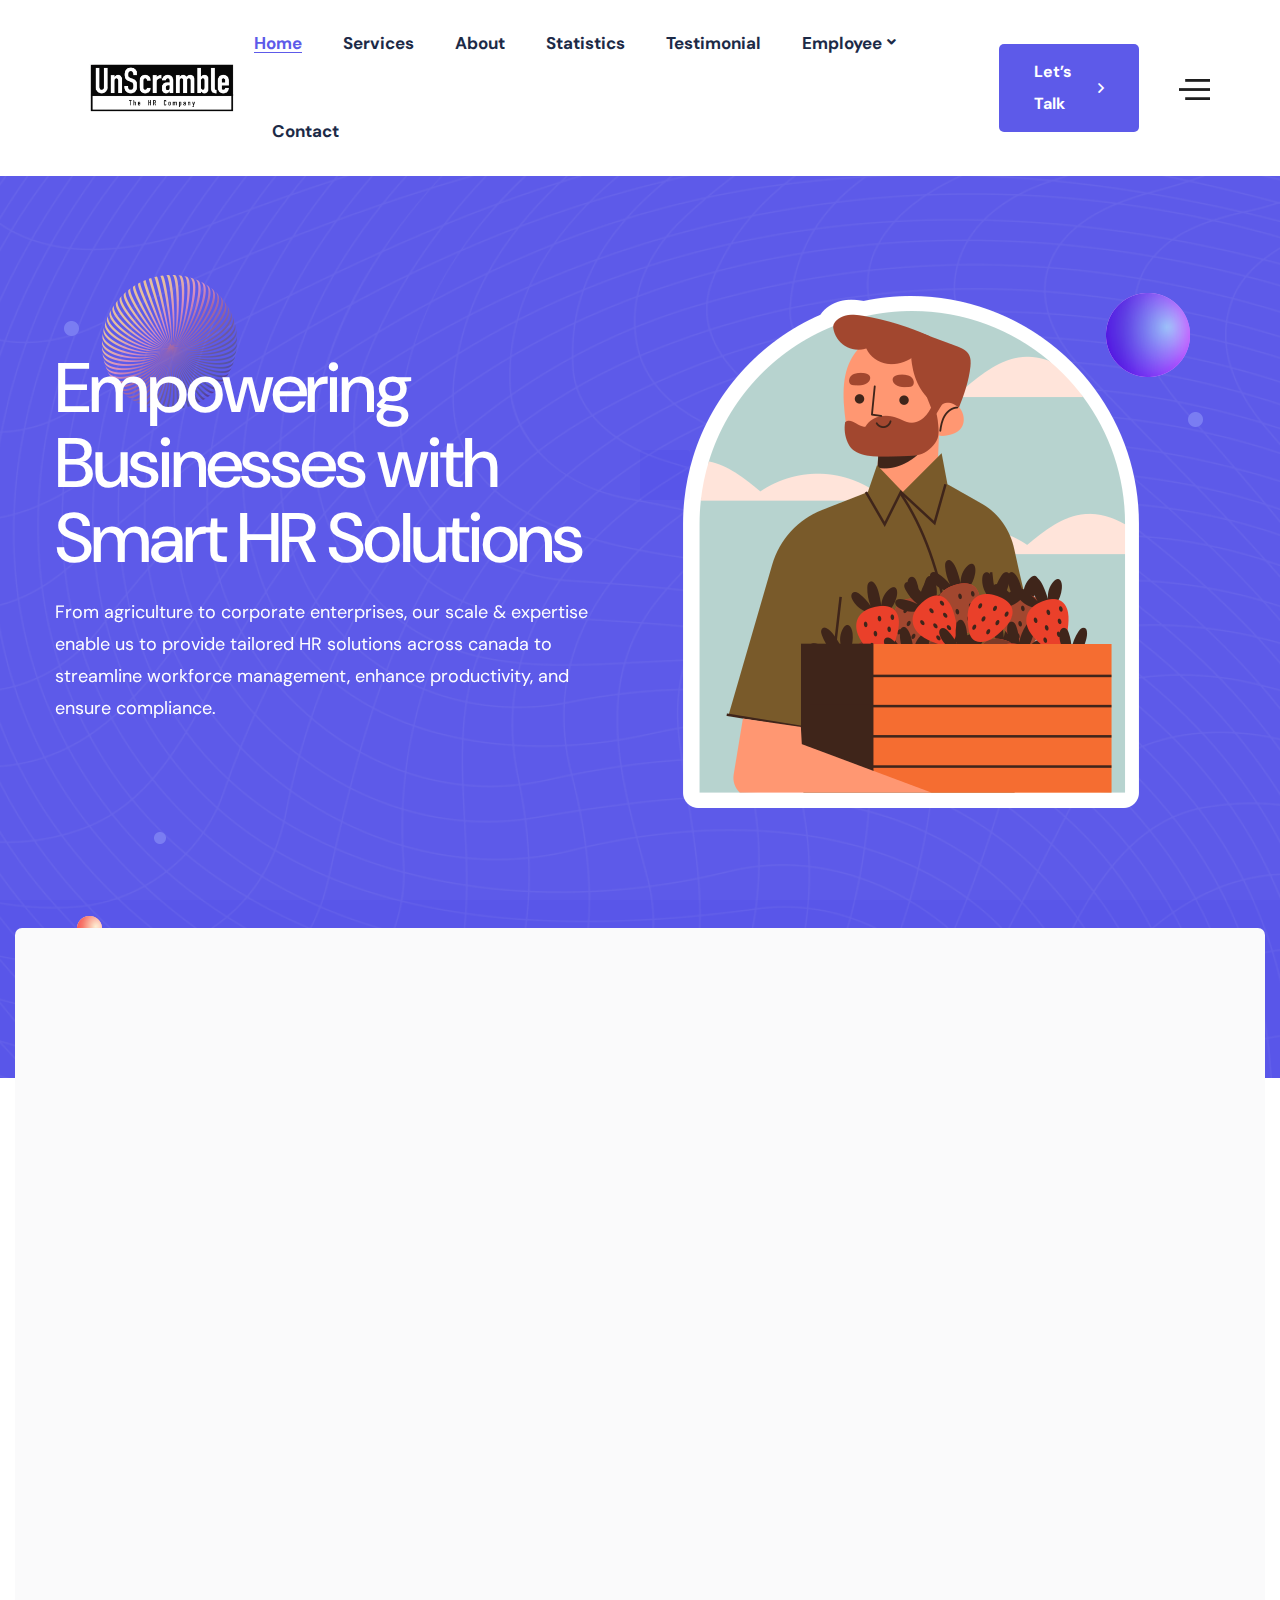
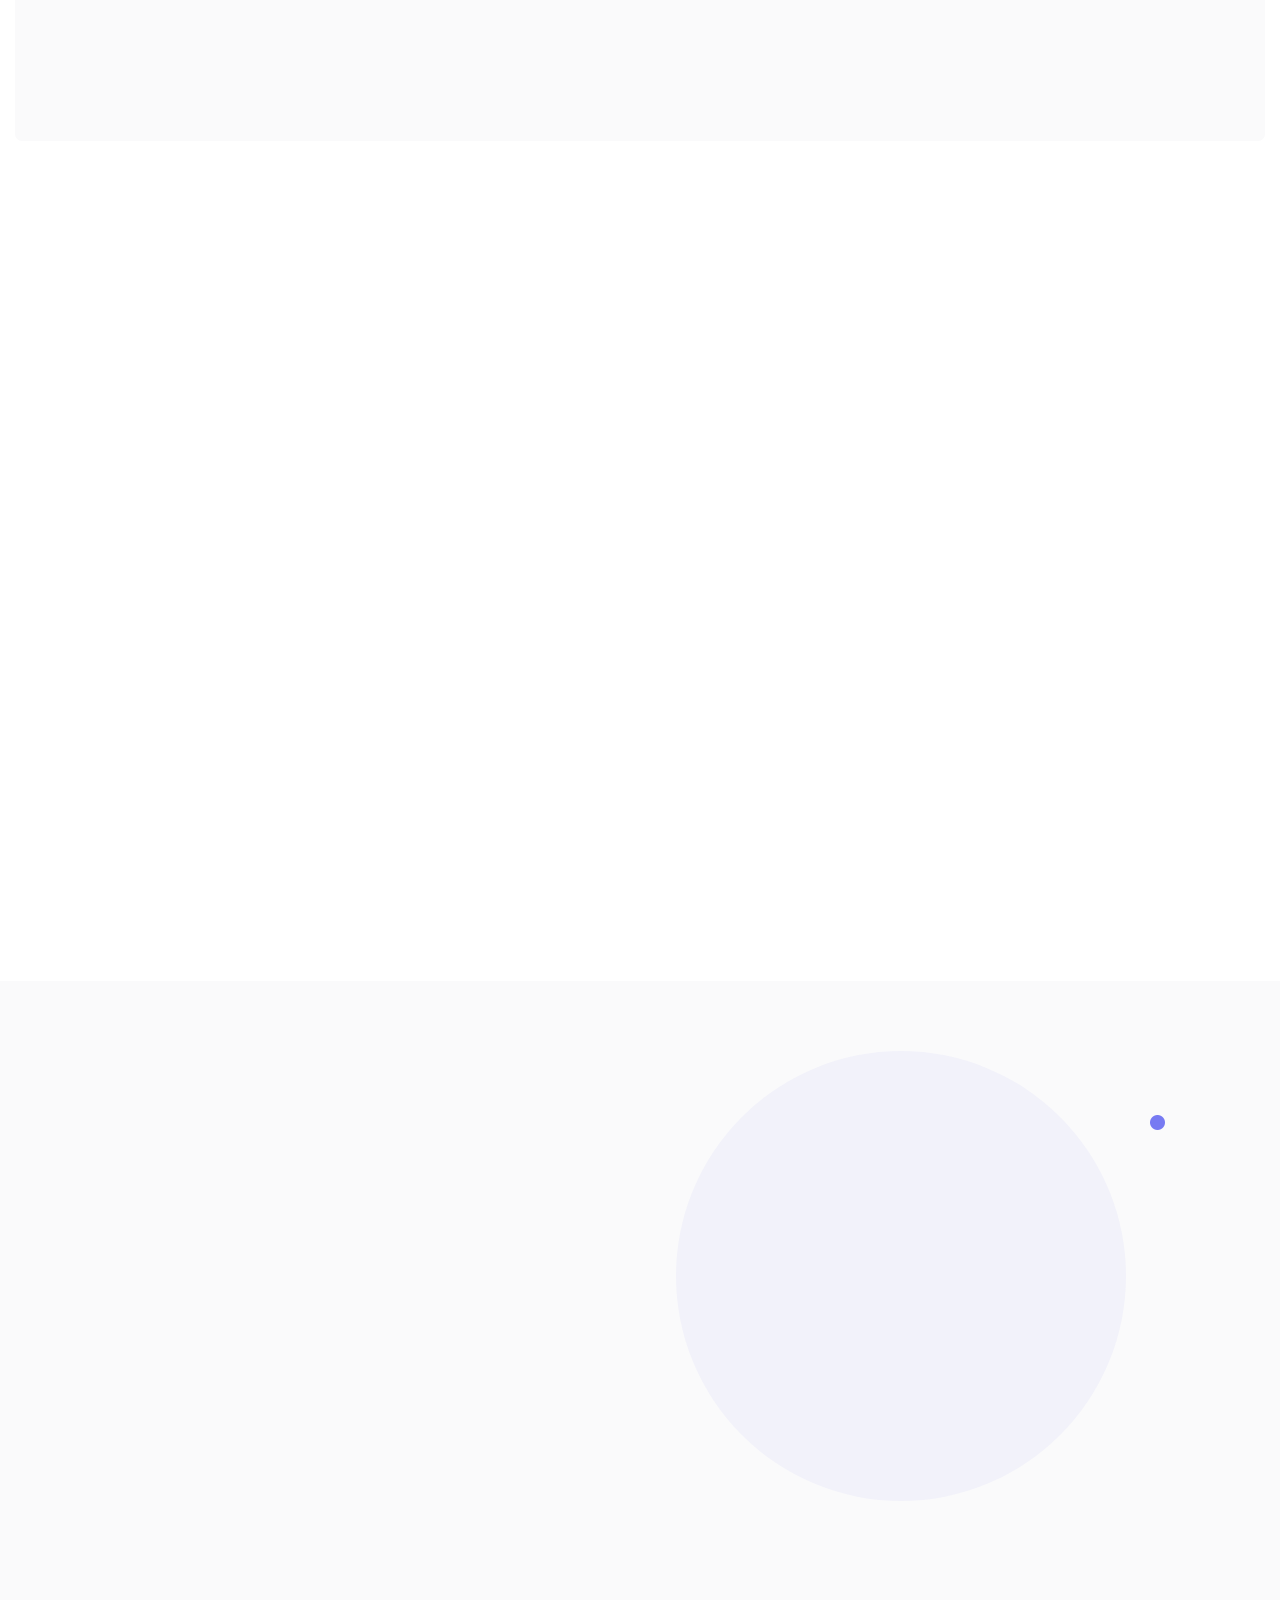
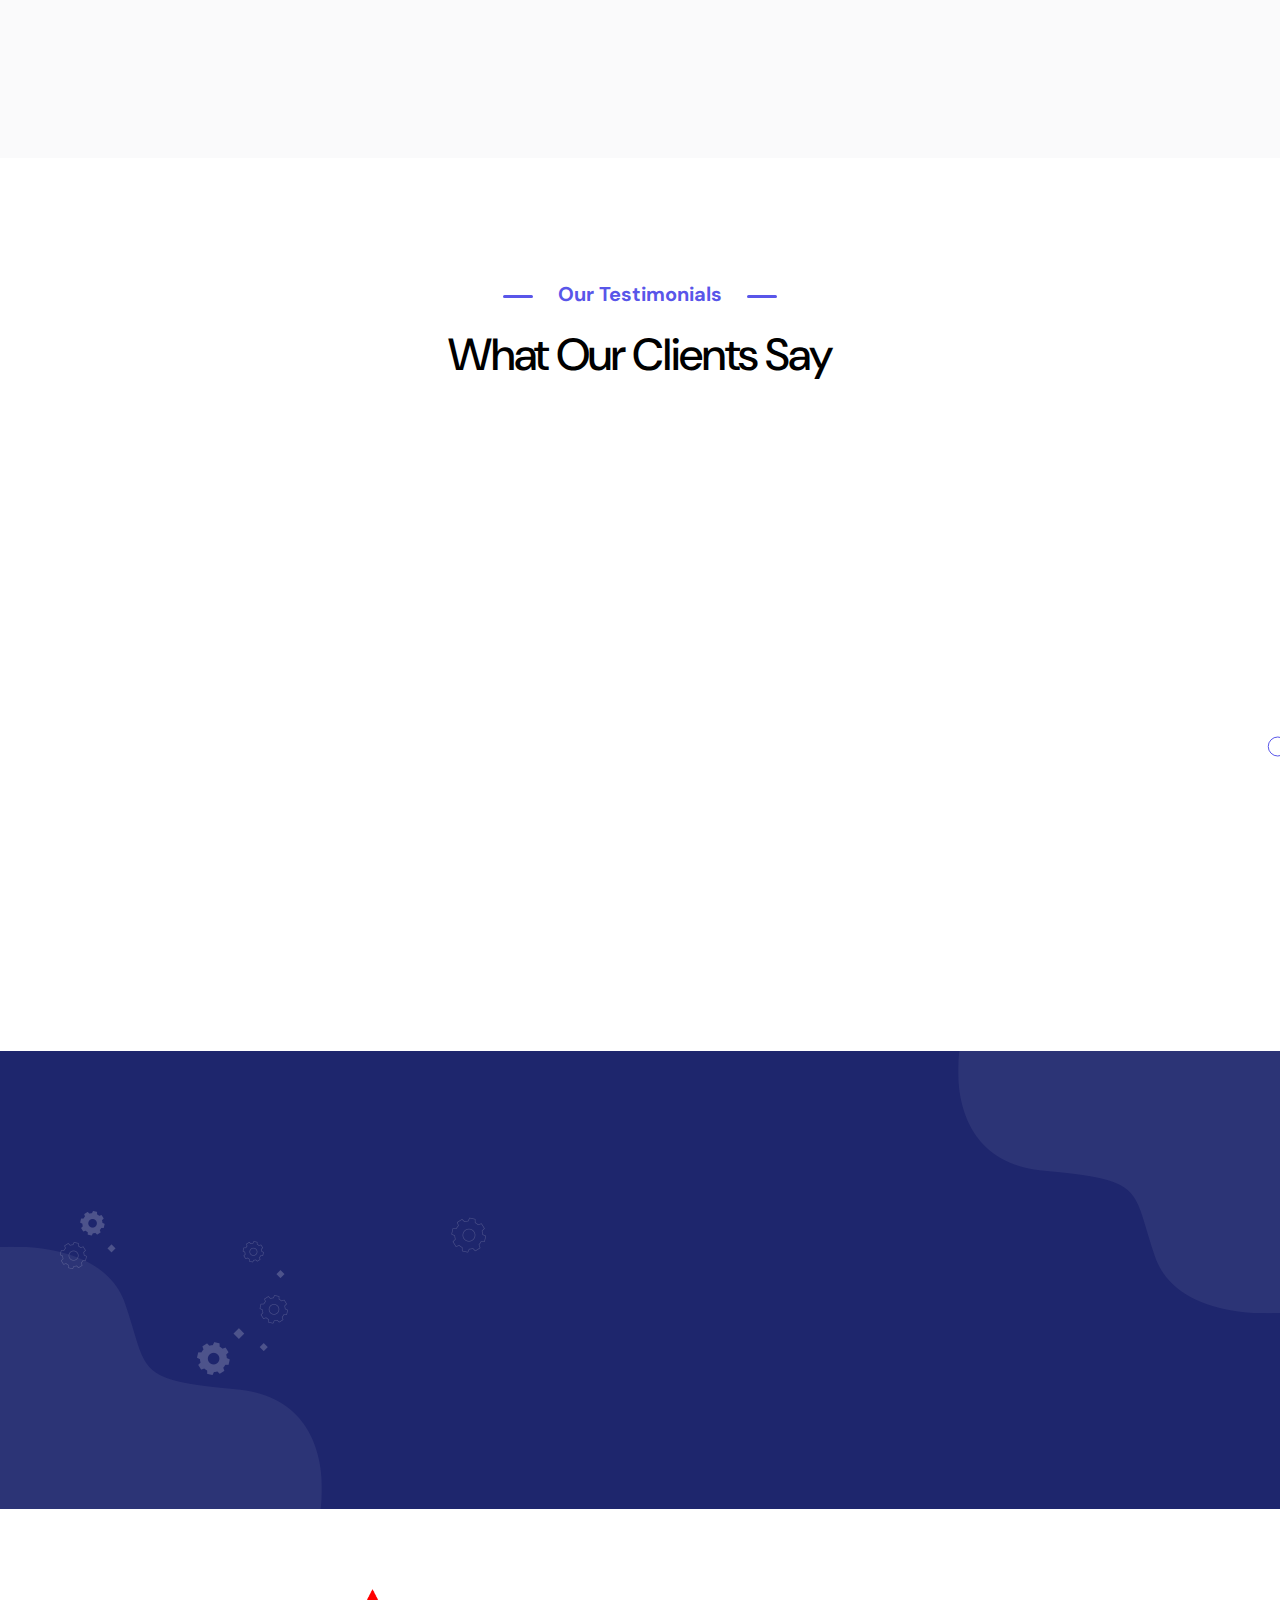
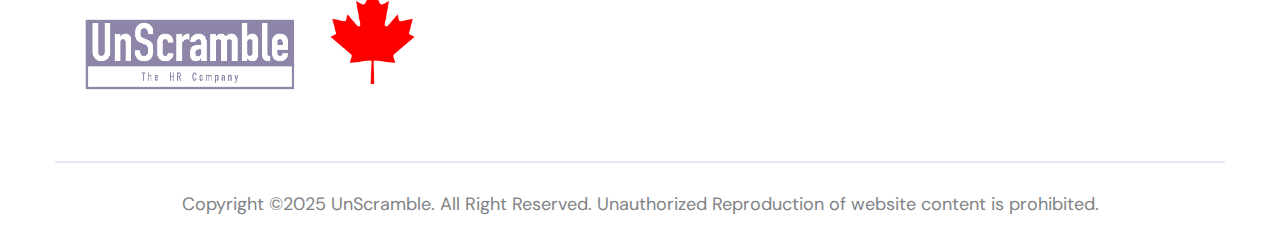
==== index.html @ f8316597 "Update index.html for contact in mobile and ipad view" ====
<!DOCTYPE html>
<html lang="en">

<head>
        <!--====== Required meta tags ======-->
        <meta charset="utf-8">
        <meta http-equiv="x-ua-compatible" content="ie=edge">
        <meta name="description" content="">
        <meta name="viewport" content="width=device-width, initial-scale=1, shrink-to-fit=no">
        <!--====== Title ======-->
        <title>UnScrambled - The HR Company</title>
        <!--====== Favicon Icon ======-->
<!--        <link rel="shortcut icon" href="../assets/images/logo/LOGO1.png" type="image/png">-->
    <link rel="apple-touch-icon" sizes="180x180" href="./assets/favicon/cjv_favicon/apple-touch-icon.png">
    <link rel="icon" type="image/png" sizes="32x32" href="./assets/favicon/cjv_favicon/favicon-32x32.png">
    <link rel="icon" type="image/png" sizes="16x16" href="./assets/favicon/cjv_favicon/favicon-16x16.png">
    <link rel="manifest" href="./assets/favicon/cjv_favicon/site.webmanifest">
        <!--====== Default css ======-->
        <link rel="stylesheet" href="./assets/css/default.css">
        <!--====== Style css ======-->
        <link rel="stylesheet" href="./assets/css/style.css">
        <!--====== Responsive css ======-->
        <link rel="stylesheet" href="./assets/css/responsive.css">


    </head>
    <body class="home-v3-version" data-spy="scroll" data-target=".main-menu">
        <!--====== Start Preloader ======-->
        <div class="preloader">
            <div class="loader">
                <div class="pre-shadow"></div>
                <div class="pre-box"></div>
            </div>
        </div>
        <!--====== End Preloader ======-->
        <!--====== offcanvas-panel ======-->
        <div class="offcanvas-panel">
            <div class="panel-overlay"></div>
            <div class="offcanvas-panel-inner">
                <div class="panel-logo">
                    <a href="index.html"><img src="./assets/images/logo/LOGO2.png" alt="Logo"></a>                </div>
                <div class="about-us">
                    <h5 class="panel-widget-title">About Us</h5>
                    <p>
                       Cultivating Talent, Harvesting Success: For the Next Generation.
                    </p>
                </div>
                <div class="contact-us">
                    <h5 class="panel-widget-title">Contact Us</h5>
                    <ul>
                        <li>
                            <i class="fal fa-map-marker-alt"></i>
                            209 Queen St 2nd floor, Charlottetown, PE C1A 4B7, Canada.
                        </li>
                        <li>
                            <i class="fal fa-envelope-open"></i>
                            <a href="mailto:chiefjanitorial@gmail.com">chiefjanitorial@gmail.com</a>
                            <a href="mailto:admin@chiefjanitorial.com">admin@chiefjanitorial.com</a>
                        </li>
                        <li>
                            <i class="fal fa-phone"></i>
                            <a href="tel:+17056500024">+1 (705) 650-0024</a>
                            <a href="tel:+19022004888">+1 (902) 200-4888</a>
                        </li>
                    </ul>
                </div>
                <a href="#" class="panel-close"><i class="fal fa-times"></i></a>
            </div>
        </div><!--====== offcanvas-panel ======-->
        <!--====== Start Header Section ======-->
        <header class="theme-header">
            <!-- header Navigation -->
            <div class="header-navigation navigation-style-v3">
                <div class="nav-overlay"></div>
                <div class="container-fluid">
                    <div class="primary-menu">
                        <div class="site-branding">
                            <a href="index.html" class="brand-logo"><img src="./assets/images/logo/UnScramble.png" alt="UnScramble Logo"></a>
                        </div>
                        <div class="nav-menu nav-ml-auto">
                            <!-- Navbar Close -->
                            <div class="navbar-close"><i class="far fa-times"></i></div>
                            <!-- Main Menu -->
                            <nav class="main-menu">
                                <ul>
                                    <li class="menu-item"><a href="#home" class="page-scroll active nav-link">Home</a></li>
                                    <li class="menu-item"><a href="#services" class="page-scroll nav-link">Services</a></li>
                                    <li class="menu-item"><a href="#about" class="page-scroll nav-link">About</a></li>
                                    <li class="menu-item"><a href="#statistics" class="page-scroll nav-link">Statistics</a></li>
                                    <li class="menu-item"><a href="#testimonial" class="page-scroll nav-link">Testimonial</a></li>
                                    <li class="menu-item has-children"><a href="#" class="page-scroll nav-link">Employee</a>
                                        <ul class="sub-menu">
                                            <li><a href="https://employeeshifts.chiefjanitorial.com/">Login</a></li>
                                        </ul>
                                      </li>
                                    <!-- Contact menu item (Visible only in mobile menu) -->
                                    <li class="menu-item mobile-contact">
                                        <a href="contact-u.html" class="nav-link">Contact</a>
                                    </li>
                                </ul>
                            </nav>
                        </div>
                        <div class="header-right-nav">
                            <ul>
                                <li class="nav-button"><a href="contact.html" class="main-btn arrow-btn">Let’s Talk</a></li>
                                <li class="bar-item"><img src="./assets/images/bar.png" alt=""></li>
                                <li class="navbar-toggle-btn">
                                    <div class="navbar-toggler">
                                        <span></span>
                                        <span></span>
                                        <span></span>
                                    </div>
                                </li>
                            </ul>
                        </div>
                    </div>
                </div>
            </div>
        </header><!--====== End Header Section ======-->
        <!--====== Start Hero Section ======-->
        <section class="hero-banner-v3 dark-blue-bg position-relative z-1" id="home">
            <div class="hero-pattern bg_cover" style="background-image: url(./assets/images/hero/hero-pattern.png);"></div>
            <div class="shape shape-one scene"><span data-depth="1"><img src="./assets/images/shape/shape-15.png" alt=""></span></div>
            <div class="shape shape-two scene"><span data-depth="1.2"><img src="./assets/images/shape/shape-17.png" alt=""></span></div>
            <div class="shape shape-three scene"><span data-depth="1.5"><img src="./assets/images/shape/shape-13.png" alt=""></span></div>
            <div class="shape shape-four scene"><span data-depth="3"><img src="./assets/images/shape/shape-15.png" alt=""></span></div>
            <div class="shape shape-five scene"><span data-depth="2"><img src="./assets/images/shape/shape-14.png" alt=""></span></div>
            <div class="shape shape-six scene"><span data-depth="6"><img src="./assets/images/shape/shape-16.png" alt=""></span></div>
            <div class="container">
                <div class="row align-items-center">
                    <div class="col-lg-6">
                        <div class="hero-content">
                            <h1 class="wow fadeInUp" data-wow-delay=".5s">Empowering Businesses with Smart HR Solutions</h1>
                            <p class="wow fadeInUp" data-wow-delay=".6s">From agriculture to corporate enterprises, our scale & expertise enable us to provide tailored HR solutions across canada to streamline workforce management, enhance productivity, and ensure compliance.</p>
                        </div>
                    </div>
                    <div class="col-lg-6">
                        <div class="hero-img wow fadeInRight" data-wow-delay=".5s">
                            <img src="./assets/images/hero/farmer.png" alt="">
                        </div>
                    </div>
                </div>
            </div>
        </section><!--====== End Hero Section ======-->
        <!--====== Start Service Section ======-->
        <section class="service-area service-area-v2" id="services">
            <div class="container-1350">
                <div class="service-wrapper light-gray-bg">
                    <div class="row">
                        <div class="col-lg-4 col-md-6 col-sm-12">
                            <div class="service-item service-style-three mb-30 wow fadeInUp" data-wow-delay=".15s">
                                <div class="icon">
                                    <img src="./assets/images/icon/icon-1.png" alt="">
                                </div>
                                <div class="text">
                                    <h3 class="title"><a>HR Solutions</a></h3>
                                    <p>Expert hiring, staffing, and workforce support.</p>
                                </div>
                            </div>
                        </div>
                        <div class="col-lg-4 col-md-6 col-sm-12">
                            <div class="service-item service-style-three mb-30 wow fadeInUp" data-wow-delay=".2s">
                                <div class="icon">
                                    <img src="./assets/images/icon/icon-2.png" alt="">
                                </div>
                                <div class="text">
                                    <h3 class="title"><a>Compliance & Safety</a></h3>
                                    <p>Stay compliant with labor laws and standards.</p>
                                </div>
                            </div>
                        </div>
                        <div class="col-lg-4 col-md-6 col-sm-12">
                            <div class="service-item service-style-three mb-30 wow fadeInUp" data-wow-delay=".25s">
                                <div class="icon">
                                    <img src="./assets/images/icon/icon-3.png" alt="">
                                </div>
                                <div class="text">
                                    <h3 class="title"><a>Workforce Strategy</a></h3>
                                    <p>Plan and optimize your team effectively.</p>
                                </div>
                            </div>
                        </div>
                        <div class="col-lg-4 col-md-6 col-sm-12">
                            <div class="service-item service-style-three mb-30 wow fadeInUp" data-wow-delay=".3s">
                                <div class="icon">
                                    <img src="./assets/images/icon/icon-4.png" alt="">
                                </div>
                                <div class="text">
                                    <h3 class="title"><a>Employee Engagement</a></h3>
                                    <p>Improve retention with better engagement.</p>

                                </div>
                            </div>
                        </div>
                        <div class="col-lg-4 col-md-6 col-sm-12">
                            <div class="service-item service-style-three mb-30 wow fadeInUp" data-wow-delay=".35s">
                                <div class="icon">
                                    <img src="./assets/images/icon/icon-5.png" alt="">
                                </div>
                                <div class="text">
                                    <h3 class="title"><a>Training & Development</a></h3>
                                    <p>Upskill employees with effective programs.</p>
                                </div>
                            </div>
                        </div>
                        <div class="col-lg-4 col-md-6 col-sm-12">
                            <div class="service-item service-style-three mb-30 wow fadeInUp" data-wow-delay=".4s">
                                <div class="icon">
                                    <img src="./assets/images/icon/icon-6.png" alt="">
                                </div>
                                <div class="text">
                                    <h3 class="title"><a>Payroll Management   </a></h3>
                                    <p>Automate payroll, time tracking, and scheduling.</p>
                                </div>
                            </div>
                        </div>
                    </div>
                </div>
            </div>
        </section><!--====== End Service Section ======-->
        <!--====== Start About Section ======-->
        <section class="about-area about-area-v4 pt-130 pb-80" id="about">
            <div class="container">
                <div class="row">
                    <div class="col-lg-6">
                        <div class="img-holder mb-50 wow fadeInLeft">
                            <img src="./assets/images/about/img-4.jpg" alt="">
                        </div>
                    </div>
                    <div class="col-lg-6">
                        <div class="text-wrapper mb-30 wow fadeInRight">
                            <div class="section-title section-title-left mb-30">
                                <span class="sub-title st-two">About UnScramble</span>
                                <h2 class="font-45">We Provide Tailored HR Solutions for Every Business</h2>
                            </div>
                            <p>At Unscrambled, we believe HR is the backbone of any successful organization. Whether you're running an agribusiness,
                                a tech company, or a manufacturing firm, we provide customized HR solutions to help you manage talent, compliance, and operational efficiency.</p>
                            <div class="row">
                                <div class="col-lg-4 col-md-4 col-sm-12">
                                    <div class="item-box text-center mb-20">
                                        <div class="icon">
                                            <i class="far fa-bezier-curve"></i>
                                        </div>
                                        <div class="text">
                                            <h5>HR Consulting</h5>
                                        </div>
                                    </div>
                                </div>
                                <div class="col-lg-4 col-md-4 col-sm-12">
                                    <div class="item-box text-center mb-20">
                                        <div class="icon">
                                            <i class="far fa-ball-pile"></i>
                                        </div>
                                        <div class="text">
                                            <h5>Talent Acquisition</h5>
                                        </div>
                                    </div>
                                </div>
                                <div class="col-lg-4 col-md-4 col-sm-12">
                                    <div class="item-box text-center mb-20">
                                        <div class="icon">
                                            <i class="far fa-bullseye-arrow"></i>
                                        </div>
                                        <div class="text">
                                            <h5>Marketing 
                                                Strategy</h5>
                                        </div>
                                    </div>
                                </div>
                            </div>
                        </div>
                    </div>
                </div>
            </div>
        </section><!--====== End About Section ======-->
        <!--====== Start Counter Section ======-->
        <section class="counter-area counter-area-v3 light-gray-bg pt-120 pb-90 position-relative z-1" id="statistics">
            <div class="shape shape-one"><span></span></div>
            <div class="shape shape-two scene"><span data-depth="3"><img src="./assets/images/shape/shape-15.png" alt=""></span></div>
            <div class="container">
                <div class="row justify-content-center">
                    <div class="col-lg-6">
                        <div class="section-title text-center mb-80 wow fadeInUp">
                            <span class="sub-title st-two">Company Statistics</span>
                            <h2 class="font-45">Our Achievements Speak for themselves</h2>
                        </div>
                    </div>
                </div>
                <div class="row">
                    <div class="col-lg-3 col-md-6 col-sm-12">
                        <div class="counter-item text-center mb-40 mt-lg-30 wow fadeInUp" data-wow-delay=".2s">
                            <div class="icon">
                                <img src="./assets/images/icon/icon-16.png" alt="">
                            </div>
                            <div class="text">
                                <h2 class="number"><span class="count">36</span>+</h2>
                                <p class="position">Successful HR Projects</p>
                            </div>
                        </div>
                    </div>
                    <div class="col-lg-3 col-md-6 col-sm-12">
                        <div class="counter-item text-center mb-40 wow fadeInDown" data-wow-delay=".3s">
                            <div class="icon">
                                <img src="./assets/images/icon/icon-17.png" alt="">
                            </div>
                            <div class="text">
                                <h2 class="number"><span class="count">27</span>+</h2>
                                <p class="position">Partnered Companies</p>
                            </div>
                        </div>
                    </div>
                    <div class="col-lg-3 col-md-6 col-sm-12">
                        <div class="counter-item text-center mb-40 mt-lg-3 wow fadeInUp" data-wow-delay=".4s">
                            <div class="icon">
                                <img src="./assets/images/icon/icon-18.png" alt="">
                            </div>
                            <div class="text">
                                <h2 class="number"><span class="count">89</span>%</h2>
                                <p class="position">Recurring Clients</p>
                            </div>
                        </div>
                    </div>
                    <div class="col-lg-3 col-md-6 col-sm-12">
                        <div class="counter-item text-center mb-40 wow fadeInDown" data-wow-delay=".5s">
                            <div class="icon">
                                <img src="./assets/images/icon/icon-19.png" alt="">
                            </div>
                            <div class="text">
                                <h2 class="number"><span class="count">100</span>K+</h2>
                                <p class="position">Hours of Service</p>
                            </div>
                        </div>
                    </div>
                </div>
            </div>
        </section><!--====== End Counter Section ======-->
        <!--====== Start Testimonial Section ======-->
        <section class="testimonial-area testimonial-area-v4 pt-120" id="testimonial">
            <div class="container">
                <div class="row justify-content-center">
                    <div class="col-lg-7">
                        <div class="section-title text-center WOW fadeInUp">
                            <span class="sub-title st-two">Our Testimonials</span>
                            <h2 class="font-45">What Our Clients Say</h2>
                        </div>
                    </div>
                </div>
                <div class="row align-items-center">
                    <div class="col-lg-5">
                        <div class="img-holder wow fadeInLeft">
                            <img src="./assets/images/testimonial/img-4.png" alt="">
                        </div>
                    </div>
                    <div class="col-lg-7">
                        <div class="text-wrapper mb-20 wow fadeInRight">
                            <div class="testimonial-slider-one">
                                <div class="testimonial-item">
                                    <div class="testimonial-content">
                                        <p>Punctual & Reliable service! They always arrive on time and ensure everything is handled quickly & efficiently. A seamless experience with no delays-highly recommended!</p>
                                        <div class="author-title-thumb d-flex">
                                            <div class="author-title">
                                                <h4>Blaine Diamond</h4>
                                                <p class="position">Diamondale Farms</p>
                                            </div>
                                        </div>
                                    </div>
                                </div>
                                <div class="testimonial-item">
                                    <div class="testimonial-content">
                                        <p>Their workforce planning strategies helped us optimize our team structure, reduce operational gaps, and improve efficiency. A game-changer for our business.</p>
                                        <div class="author-title-thumb d-flex">
                                            <div class="author-title">
                                                <h4>Alison Carver</h4>
                                                <p class="position">Carver Farms</p>
                                            </div>
                                        </div>
                                    </div>
                                </div>
                                <div class="testimonial-item">
                                    <div class="testimonial-content">
                                        <p>Managing compliance and payroll was tough until we partnered with Unscrambled. Their automation and expert support made everything smooth and stress-free.</p>
                                        <div class="author-title-thumb d-flex">
                                            <div class="author-title">
                                                <h4>Nishan</h4>
                                                <p class="position">Manager at Jortani Farms</p>
                                            </div>
                                        </div>
                                    </div>
                                </div>
                                <div class="testimonial-item">
                                    <div class="testimonial-content">
                                        <p>Exceptional last-minute service! The skilled crew handled everything efficiently and professionally, ensuring a seamless experience on short notice. Very impressed and highly recommended!</p>
                                        <div class="author-title-thumb d-flex">
                                            <div class="author-title">
                                                <h4>Thys Polstra</h4>
                                                <p class="position">Green Meadow Farms</p>
                                            </div>
                                        </div>
                                    </div>
                                </div>
                            </div>
                        </div>
                    </div>
                </div>
            </div>
        </section><!--====== End Testimonial Section ======-->

        <!--====== Start CTA Section ======-->
        <section class="cta-area cta-area-v3 pt-55 position-relative z-1">
            <div class="shape shape-one"><span><img src="./assets/images/shape/shape-18.png" alt=""></span></div>
            <div class="shape shape-two"><span><img src="./assets/images/shape/shape-19.png" alt=""></span></div>
            <div class="shape shape-three"><span><img src="./assets/images/shape/shape-20.png" alt=""></span></div>
            <div class="container">
                <div class="row align-items-center">
                    <div class="col-lg-5">
                        <div class="text-wrapper mb-55 wow fadeInLeft">
                            <div class="section-title section-title-white section-title-left mb-35">
                                <span class="sub-title st-two">Work Together</span>
                                <h2 class="font-45">Have Any Project In
                                    Your Mind?</h2>
                            </div>
                            <a href="contact.html" class="main-btn arrow-btn">Contact Us</a>
                        </div>
                    </div>
                    <div class="col-lg-7">
                        <div class="cta-img text-lg-right mb-55 wow fadeInRight">
                            <img src="./assets/images/cta/img-2.png" alt="">
                        </div>
                    </div>
                </div>
            </div>
        </section><!--====== End CTA Section ======-->
        <!--====== Start Footer ======-->
        <footer class="footer-area">
            <div class="container">
                <div class="footer-top-two pt-80 pb-10">
                    <div class="row">
                        <div class="col-lg-4">
                            <div style="display: flex; flex-wrap: nowrap;">
                                <img src="./assets/images/logo/LOGO2.png" style="width: 270px;">
                                <img src="./assets/images/canada_logo.png" style="width: 95px; height: 95px">
                            </div>
                        </div>
                        <div class="col-lg-4">
                            <div class="information-style-three d-flex mb-30 wow fadeInUp">
                                <div class="icon">
                                    <img src="./assets/images/icon/icon-14.png" alt="">
                                </div>
                                <div class="info">
                                    <span class="sub-title">Free Consultations ?</span>
                                    <h4><a href="mailto:admin@unscramble.ca">admin@unscramble.ca</a></h4>
                                    <h4><a href="tel:+17056500024">+1 (705) 650-0024</a></h4>
                                </div>
                            </div>
                        </div>
                        <div class="col-lg-4">
                            <div class="information-style-three d-flex mb-30 wow fadeInUp">
                                <div class="icon">
                                    <img src="./assets/images/icon/icon-15.png" alt="">
                                </div>
                                <div class="info">
                                    <span class="sub-title">Office Location</span>
                                    <h4> 209 Queen St 2nd floor, Charlottetown, PE C1A4B7, Canada.</h4>
                                </div>
                            </div>
                        </div>
                    </div>
                </div>
                <div class="footer-copyright">
                    <div class="row justify-content-center">
                        <div class="col-lg-10">
                            <div class="copyright-text text-center">
                                <p>Copyright &copy;2025 UnScramble. All Right Reserved. Unauthorized Reproduction of website content is prohibited.</p>
                            </div>
                        </div>
                    </div>
                </div>
            </div>
        </footer><!--====== End Footer ======-->
        <!--====== back-to-top ======-->
        <a href="#" class="back-to-top" ><i class="far fa-angle-up"></i></a>
        <!--====== Jquery js ======-->
        <script src="./assets/vendor/jquery-3.6.0.min.js"></script>
        <!--====== Bootstrap js ======-->
        <script src="./assets/vendor/popper/popper.min.js"></script>
        <!--====== Bootstrap js ======-->
        <script src="./assets/vendor/bootstrap/js/bootstrap.min.js"></script>
        <!--====== Slick js ======-->
        <script src="./assets/vendor/slick/slick.min.js"></script>
        <!--====== Magnific js ======-->
        <script src="./assets/vendor/magnific-popup/dist/jquery.magnific-popup.min.js"></script>
        <!--====== Isotope js ======-->
        <script src="./assets/vendor/isotope.min.js"></script>
        <!--====== Imagesloaded js ======-->
        <script src="./assets/vendor/imagesloaded.min.js"></script>
        <!--====== Counterup js ======-->
        <script src="./assets/vendor/jquery.counterup.min.js"></script>
        <!--====== Waypoints js ======-->
        <script src="./assets/vendor/jquery.waypoints.js"></script>
        <!--====== Nice-select js ======-->
        <script src="./assets/vendor/nice-select/js/jquery.nice-select.min.js"></script>
        <!--====== WOW js ======-->
        <script src="./assets/vendor/wow.min.js"></script>
        <!--====== Parallax js ======-->
        <script src="./assets/vendor/parallax.min.js"></script>
        <!--====== Main js ======-->
        <script src="./assets/js/theme.js"></script>
    </body>

</html>
---- assets/css/default.css ----
/*---------------------------------------
    - Margin & Padding
-----------------------------------------*/
/*-- Margin Top --*/
.mt-5 {
  margin-top: 5px; }

.mt-10 {
  margin-top: 10px; }

.mt-15 {
  margin-top: 15px; }

.mt-20 {
  margin-top: 20px; }

.mt-25 {
  margin-top: 25px; }

.mt-30 {
  margin-top: 30px; }

.mt-35 {
  margin-top: 35px; }

.mt-40 {
  margin-top: 40px; }

.mt-45 {
  margin-top: 45px; }

.mt-50 {
  margin-top: 50px; }

.mt-55 {
  margin-top: 55px; }

.mt-60 {
  margin-top: 60px; }

.mt-65 {
  margin-top: 65px; }

.mt-70 {
  margin-top: 70px; }

.mt-75 {
  margin-top: 75px; }

.mt-80 {
  margin-top: 80px; }

.mt-85 {
  margin-top: 85px; }

.mt-90 {
  margin-top: 90px; }

.mt-95 {
  margin-top: 95px; }

.mt-100 {
  margin-top: 100px; }

.mt-105 {
  margin-top: 105px; }

.mt-110 {
  margin-top: 110px; }

.mt-115 {
  margin-top: 115px; }

.mt-120 {
  margin-top: 120px; }

.mt-125 {
  margin-top: 125px; }

.mt-130 {
  margin-top: 130px; }

.mt-135 {
  margin-top: 135px; }

.mt-140 {
  margin-top: 140px; }

.mt-145 {
  margin-top: 145px; }

.mt-150 {
  margin-top: 150px; }

.mt-155 {
  margin-top: 155px; }

.mt-160 {
  margin-top: 160px; }

.mt-165 {
  margin-top: 165px; }

.mt-170 {
  margin-top: 170px; }

.mt-175 {
  margin-top: 175px; }

.mt-180 {
  margin-top: 180px; }

.mt-185 {
  margin-top: 185px; }

.mt-190 {
  margin-top: 190px; }

.mt-195 {
  margin-top: 195px; }

.mt-200 {
  margin-top: 200px; }

.mt-205{
  margin-top: 205px;
}
.mt-210{
  margin-top: 210px;
}
.mt-215{
  margin-top: 215px;
}
.mt-220{
  margin-top: 220px;
}
.mt-225{
  margin-top: 225px;
}
.mt-230{
  margin-top: 230px;
}
.mt-235{
  margin-top: 235px;
}
.mt-240{
  margin-top: 240px;
}
.mt-245{
  margin-top: 245px;
}
.mt-250{
  margin-top: 250px;
}
.mt-255{
  margin-top: 255px;
}
.mt-260{
  margin-top: 260px;
}
.mt-265{
  margin-top: 265px;
}
.mt-270{
  margin-top: 270px;
}
.mt-275{
  margin-top: 275px;
}
.mt-280{
  margin-top: 280px;
}
.mt-285{
  margin-top: 285px;
}
.mt-290{
  margin-top: 290px;
}
.mt-295{
  margin-top: 295px;
}
.mt-300{
  margin-top: 300px;
}
/*-- Margin Bottom --*/
.mb-5 {
  margin-bottom: 5px; }

.mb-10 {
  margin-bottom: 10px; }

.mb-15 {
  margin-bottom: 15px; }

.mb-20 {
  margin-bottom: 20px; }

.mb-25 {
  margin-bottom: 25px; }

.mb-30 {
  margin-bottom: 30px; }

.mb-35 {
  margin-bottom: 35px; }

.mb-40 {
  margin-bottom: 40px; }

.mb-45 {
  margin-bottom: 45px; }

.mb-50 {
  margin-bottom: 50px; }

.mb-55 {
  margin-bottom: 55px; }

.mb-60 {
  margin-bottom: 60px; }

.mb-65 {
  margin-bottom: 65px; }

.mb-70 {
  margin-bottom: 70px; }

.mb-75 {
  margin-bottom: 75px; }

.mb-80 {
  margin-bottom: 80px; }

.mb-85 {
  margin-bottom: 85px; }

.mb-90 {
  margin-bottom: 90px; }

.mb-95 {
  margin-bottom: 95px; }

.mb-100 {
  margin-bottom: 100px; }

.mb-105 {
  margin-bottom: 105px; }

.mb-110 {
  margin-bottom: 110px; }

.mb-115 {
  margin-bottom: 115px; }

.mb-120 {
  margin-bottom: 120px; }

.mb-125 {
  margin-bottom: 125px; }

.mb-130 {
  margin-bottom: 130px; }

.mb-135 {
  margin-bottom: 135px; }

.mb-140 {
  margin-bottom: 140px; }

.mb-145 {
  margin-bottom: 145px; }

.mb-150 {
  margin-bottom: 150px; }

.mb-155 {
  margin-bottom: 155px; }

.mb-160 {
  margin-bottom: 160px; }

.mb-165 {
  margin-bottom: 165px; }

.mb-170 {
  margin-bottom: 170px; }

.mb-175 {
  margin-bottom: 175px; }

.mb-180 {
  margin-bottom: 180px; }

.mb-185 {
  margin-bottom: 185px; }

.mb-190 {
  margin-bottom: 190px; }

.mb-195 {
  margin-bottom: 195px; }

.mb-200 {
  margin-bottom: 200px; }

.mb-205 {
  margin-bottom: 205px; }

.mb-210 {
  margin-bottom: 210px; }

.mb-215 {
  margin-bottom: 215px; }

.mb-220 {
  margin-bottom: 220px; }

.mb-225 {
  margin-bottom: 225px; }

.mb-230 {
  margin-bottom: 230px; }

.mb-235 {
  margin-bottom: 235px; }

.mb-240 {
  margin-bottom: 240px; }

.mb-245 {
  margin-bottom: 245px; }

.mb-250 {
  margin-bottom: 250px; }

.mb-255 {
  margin-bottom: 255px; }

.mb-260 {
  margin-bottom: 260px; }

.mb-265 {
  margin-bottom: 265px; }

.mb-270 {
  margin-bottom: 270px; }

.mb-275 {
  margin-bottom: 275px; }

.mb-280 {
  margin-bottom: 280px; }

.mb-285 {
  margin-bottom: 285px; }

.mb-290 {
  margin-bottom: 290px; }

.mb-295 {
  margin-bottom: 295px; }

.mb-300 {
  margin-bottom: 300px; }

/*-- Margin Left --*/
.ml-5 {
  margin-left: 5px; }

.ml-10 {
  margin-left: 10px; }

.ml-15 {
  margin-left: 15px; }

.ml-20 {
  margin-left: 20px; }

.ml-25 {
  margin-left: 25px; }

.ml-30 {
  margin-left: 30px; }

.ml-35 {
  margin-left: 35px; }

.ml-40 {
  margin-left: 40px; }

.ml-45 {
  margin-left: 45px; }

.ml-50 {
  margin-left: 50px; }

.ml-55 {
  margin-left: 55px; }

.ml-60 {
  margin-left: 60px; }

.ml-65 {
  margin-left: 65px; }

.ml-70 {
  margin-left: 70px; }

.ml-75 {
  margin-left: 75px; }

.ml-80 {
  margin-left: 80px; }

.ml-85 {
  margin-left: 85px; }

.ml-90 {
  margin-left: 90px; }

.ml-95 {
  margin-left: 95px; }

.ml-100 {
  margin-left: 100px; }

.ml-105 {
  margin-left: 105px; }

.ml-110 {
  margin-left: 110px; }

.ml-115 {
  margin-left: 115px; }

.ml-120 {
  margin-left: 120px; }

.ml-125 {
  margin-left: 125px; }

.ml-130 {
  margin-left: 130px; }

.ml-135 {
  margin-left: 135px; }

.ml-140 {
  margin-left: 140px; }

.ml-145 {
  margin-left: 145px; }

.ml-150 {
  margin-left: 150px; }

.ml-155 {
  margin-left: 155px; }

.ml-160 {
  margin-left: 160px; }

.ml-165 {
  margin-left: 165px; }

.ml-170 {
  margin-left: 170px; }

.ml-175 {
  margin-left: 175px; }

.ml-180 {
  margin-left: 180px; }

.ml-185 {
  margin-left: 185px; }

.ml-190 {
  margin-left: 190px; }

.ml-195 {
  margin-left: 195px; }

.ml-200 {
  margin-left: 200px; }

.ml-205{
  margin-left: 205px;
}
.ml-210{
  margin-left: 210px;
}
.ml-215{
  margin-left: 215px;
}
.ml-220{
  margin-left: 220px;
}
.ml-225{
  margin-left: 225px;
}
.ml-230{
  margin-left: 230px;
}
.ml-235{
  margin-left: 235px;
}
.ml-240{
  margin-left: 240px;
}
.ml-245{
  margin-left: 245px;
}
.ml-250{
  margin-left: 250px;
}
.ml-255{
  margin-left: 255px;
}
.ml-260{
  margin-left: 260px;
}
.ml-265{
  margin-left: 265px;
}
.ml-270{
  margin-left: 270px;
}
.ml-275{
  margin-left: 275px;
}
.ml-280{
  margin-left: 280px;
}
.ml-285{
  margin-left: 285px;
}
.ml-290{
  margin-left: 290px;
}
.ml-295{
  margin-left: 295px;
}
.ml-300{
  margin-left: 300px;
}
/*-- Margin Right --*/
.mr-5 {
  margin-right: 5px; }

.mr-10 {
  margin-right: 10px; }

.mr-15 {
  margin-right: 15px; }

.mr-20 {
  margin-right: 20px; }

.mr-25 {
  margin-right: 25px; }

.mr-30 {
  margin-right: 30px; }

.mr-35 {
  margin-right: 35px; }

.mr-40 {
  margin-right: 40px; }

.mr-45 {
  margin-right: 45px; }

.mr-50 {
  margin-right: 50px; }

.mr-55 {
  margin-right: 55px; }

.mr-60 {
  margin-right: 60px; }

.mr-65 {
  margin-right: 65px; }

.mr-70 {
  margin-right: 70px; }

.mr-75 {
  margin-right: 75px; }

.mr-80 {
  margin-right: 80px; }

.mr-85 {
  margin-right: 85px; }

.mr-90 {
  margin-right: 90px; }

.mr-95 {
  margin-right: 95px; }

.mr-100 {
  margin-right: 100px; }

.mr-105 {
  margin-right: 105px; }

.mr-110 {
  margin-right: 110px; }

.mr-115 {
  margin-right: 115px; }

.mr-120 {
  margin-right: 120px; }

.mr-125 {
  margin-right: 125px; }

.mr-130 {
  margin-right: 130px; }

.mr-135 {
  margin-right: 135px; }

.mr-140 {
  margin-right: 140px; }

.mr-145 {
  margin-right: 145px; }

.mr-150 {
  margin-right: 150px; }

.mr-155 {
  margin-right: 155px; }

.mr-160 {
  margin-right: 160px; }

.mr-165 {
  margin-right: 165px; }

.mr-170 {
  margin-right: 170px; }

.mr-175 {
  margin-right: 175px; }

.mr-180 {
  margin-right: 180px; }

.mr-185 {
  margin-right: 185px; }

.mr-190 {
  margin-right: 190px; }

.mr-195 {
  margin-right: 195px; }

.mr-200 {
  margin-right: 200px; }

.mr-205{
  margin-right: 205px;
}
.mr-210{
  margin-right: 210px;
}
.mr-215{
  margin-right: 215px;
}
.mr-220{
  margin-right: 220px;
}
.mr-225{
  margin-right: 225px;
}
.mr-230{
  margin-right: 230px;
}
.mr-235{
  margin-right: 235px;
}
.mr-240{
  margin-right: 240px;
}
.mr-245{
  margin-right: 245px;
}
.mr-250{
  margin-right: 250px;
}
.mr-255{
  margin-right: 255px;
}
.mr-260{
  margin-right: 260px;
}
.mr-265{
  margin-right: 265px;
}
.mr-270{
  margin-right: 270px;
}
.mr-275{
  margin-right: 275px;
}
.mr-280{
  margin-right: 280px;
}
.mr-285{
  margin-right: 285px;
}
.mr-290{
  margin-right: 290px;
}
.mr-295{
  margin-right: 295px;
}
.mr-300{
  margin-right: 300px;
}
/*-- Padding Top --*/
.pt-5 {
  padding-top: 5px; }

.pt-10 {
  padding-top: 10px; }

.pt-15 {
  padding-top: 15px; }

.pt-20 {
  padding-top: 20px; }

.pt-25 {
  padding-top: 25px; }

.pt-30 {
  padding-top: 30px; }

.pt-35 {
  padding-top: 35px; }

.pt-40 {
  padding-top: 40px; }

.pt-45 {
  padding-top: 45px; }

.pt-50 {
  padding-top: 50px; }

.pt-55 {
  padding-top: 55px; }

.pt-60 {
  padding-top: 60px; }

.pt-65 {
  padding-top: 65px; }

.pt-70 {
  padding-top: 70px; }

.pt-75 {
  padding-top: 75px; }

.pt-80 {
  padding-top: 80px; }

.pt-85 {
  padding-top: 85px; }

.pt-90 {
  padding-top: 90px; }

.pt-95 {
  padding-top: 95px; }

.pt-100 {
  padding-top: 100px; }

.pt-105 {
  padding-top: 105px; }

.pt-110 {
  padding-top: 110px; }

.pt-115 {
  padding-top: 115px; }

.pt-120 {
  padding-top: 120px; }

.pt-125 {
  padding-top: 125px; }

.pt-130 {
  padding-top: 130px; }

.pt-135 {
  padding-top: 135px; }

.pt-140 {
  padding-top: 140px; }

.pt-145 {
  padding-top: 145px; }

.pt-150 {
  padding-top: 150px; }

.pt-155 {
  padding-top: 155px; }

.pt-160 {
  padding-top: 160px; }

.pt-165 {
  padding-top: 165px; }

.pt-170 {
  padding-top: 170px; }

.pt-175 {
  padding-top: 175px; }

.pt-180 {
  padding-top: 180px; }

.pt-185 {
  padding-top: 185px; }

.pt-190 {
  padding-top: 190px; }

.pt-195 {
  padding-top: 195px; }

.pt-200 {
  padding-top: 200px; }

.pt-205 {
  padding-top: 205px; }

.pt-210 {
  padding-top: 210px; }

.pt-215 {
  padding-top: 215px; }

.pt-220 {
  padding-top: 220px; }

.pt-225 {
  padding-top: 225px; }

.pt-230 {
  padding-top: 230px; }

.pt-235 {
  padding-top: 235px; }

.pt-240 {
  padding-top: 240px; }

.pt-245 {
  padding-top: 245px; }

.pt-250 {
  padding-top: 250px; }

.pt-255 {
  padding-top: 255px; }

.pt-260 {
  padding-top: 260px; }

.pt-265 {
  padding-top: 265px; }

.pt-270 {
  padding-top: 270px; }

.pt-275 {
  padding-top: 275px; }

.pt-280 {
  padding-top: 280px; }

.pt-285 {
  padding-top: 285px; }

.pt-290 {
  padding-top: 290px; }

.pt-295 {
  padding-top: 295px; }

.pt-300 {
  padding-top: 300px; }

/*-- Padding Bottom --*/
.pb-5 {
  padding-bottom: 5px; }

.pb-10 {
  padding-bottom: 10px; }

.pb-15 {
  padding-bottom: 15px; }

.pb-20 {
  padding-bottom: 20px; }

.pb-25 {
  padding-bottom: 25px; }

.pb-30 {
  padding-bottom: 30px; }

.pb-35 {
  padding-bottom: 35px; }

.pb-40 {
  padding-bottom: 40px; }

.pb-45 {
  padding-bottom: 45px; }

.pb-50 {
  padding-bottom: 50px; }

.pb-55 {
  padding-bottom: 55px; }

.pb-60 {
  padding-bottom: 60px; }

.pb-65 {
  padding-bottom: 65px; }

.pb-70 {
  padding-bottom: 70px; }

.pb-75 {
  padding-bottom: 75px; }

.pb-80 {
  padding-bottom: 80px; }

.pb-85 {
  padding-bottom: 85px; }

.pb-90 {
  padding-bottom: 90px; }

.pb-95 {
  padding-bottom: 95px; }

.pb-100 {
  padding-bottom: 100px; }

.pb-105 {
  padding-bottom: 105px; }

.pb-110 {
  padding-bottom: 110px; }

.pb-115 {
  padding-bottom: 115px; }

.pb-120 {
  padding-bottom: 120px; }

.pb-125 {
  padding-bottom: 125px; }

.pb-130 {
  padding-bottom: 130px; }

.pb-135 {
  padding-bottom: 135px; }

.pb-140 {
  padding-bottom: 140px; }

.pb-145 {
  padding-bottom: 145px; }

.pb-150 {
  padding-bottom: 150px; }

.pb-155 {
  padding-bottom: 155px; }

.pb-160 {
  padding-bottom: 160px; }

.pb-165 {
  padding-bottom: 165px; }

.pb-170 {
  padding-bottom: 170px; }

.pb-175 {
  padding-bottom: 175px; }

.pb-180 {
  padding-bottom: 180px; }

.pb-185 {
  padding-bottom: 185px; }

.pb-190 {
  padding-bottom: 190px; }

.pb-195 {
  padding-bottom: 195px; }

.pb-200 {
  padding-bottom: 200px; }

.pb-205 {
  padding-bottom: 205px; }

.pb-210 {
  padding-bottom: 210px; }

.pb-215 {
  padding-bottom: 215px; }

.pb-220 {
  padding-bottom: 220px; }

.pb-225 {
  padding-bottom: 225px; }

.pb-230 {
  padding-bottom: 230px; }

.pb-235 {
  padding-bottom: 235px; }

.pb-240 {
  padding-bottom: 240px; }

.pb-245 {
  padding-bottom: 245px; }

.pb-250 {
  padding-bottom: 250px; }

.pb-255 {
  padding-bottom: 255px; }

.pb-260 {
  padding-bottom: 260px; }

.pb-265 {
  padding-bottom: 265px; }

.pb-270 {
  padding-bottom: 270px; }

.pb-275 {
  padding-bottom: 275px; }

.pb-280 {
  padding-bottom: 280px; }

.pb-285 {
  padding-bottom: 285px; }

.pb-290 {
  padding-bottom: 290px; }

.pb-295 {
  padding-bottom: 295px; }

.pb-300 {
  padding-bottom: 300px; }

/*-- Padding Left --*/
.pl-5 {
  padding-left: 5px; }

.pl-10 {
  padding-left: 10px; }

.pl-15 {
  padding-left: 15px; }

.pl-20 {
  padding-left: 20px; }

.pl-25 {
  padding-left: 25px; }

.pl-30 {
  padding-left: 30px; }

.pl-35 {
  padding-left: 35px; }

.pl-40 {
  padding-left: 40px; }

.pl-45 {
  padding-left: 45px; }

.pl-50 {
  padding-left: 50px; }

.pl-55 {
  padding-left: 55px; }

.pl-60 {
  padding-left: 60px; }

.pl-65 {
  padding-left: 65px; }

.pl-70 {
  padding-left: 70px; }

.pl-75 {
  padding-left: 75px; }

.pl-80 {
  padding-left: 80px; }

.pl-85 {
  padding-left: 85px; }

.pl-90 {
  padding-left: 90px; }

.pl-95 {
  padding-left: 95px; }

.pl-100 {
  padding-left: 100px; }

.pl-105 {
  padding-left: 105px; }

.pl-110 {
  padding-left: 110px; }

.pl-115 {
  padding-left: 115px; }

.pl-120 {
  padding-left: 120px; }

.pl-125 {
  padding-left: 125px; }

.pl-130 {
  padding-left: 130px; }

.pl-135 {
  padding-left: 135px; }

.pl-140 {
  padding-left: 140px; }

.pl-145 {
  padding-left: 145px; }

.pl-150 {
  padding-left: 150px; }

.pl-155 {
  padding-left: 155px; }

.pl-160 {
  padding-left: 160px; }

.pl-165 {
  padding-left: 165px; }

.pl-170 {
  padding-left: 170px; }

.pl-175 {
  padding-left: 175px; }

.pl-180 {
  padding-left: 180px; }

.pl-185 {
  padding-left: 185px; }

.pl-190 {
  padding-left: 190px; }

.pl-195 {
  padding-left: 195px; }

.pl-200 {
  padding-left: 200px; }

.pl-205 {
  padding-left: 205px; }

.pl-210 {
  padding-left: 210px; }

.pl-215 {
  padding-left: 215px; }

.pl-220 {
  padding-left: 220px; }

.pl-225 {
  padding-left: 225px; }

.pl-230 {
  padding-left: 230px; }

.pl-235 {
  padding-left: 235px; }

.pl-240 {
  padding-left: 240px; }

.pl-245 {
  padding-left: 245px; }

.pl-250 {
  padding-left: 250px; }

.pl-255 {
  padding-left: 255px; }

.pl-260 {
  padding-left: 260px; }

.pl-265 {
  padding-left: 265px; }

.pl-270 {
  padding-left: 270px; }

.pl-275 {
  padding-left: 275px; }

.pl-280 {
  padding-left: 280px; }

.pl-285 {
  padding-left: 285px; }

.pl-290 {
  padding-left: 290px; }

.pl-295 {
  padding-left: 295px; }

.pl-300 {
  padding-left: 300px; }
/*-- Padding Right --*/
.pr-5 {
  padding-right: 5px; }

.pr-10 {
  padding-right: 10px; }

.pr-15 {
  padding-right: 15px; }

.pr-20 {
  padding-right: 20px; }

.pr-25 {
  padding-right: 25px; }

.pr-30 {
  padding-right: 30px; }

.pr-35 {
  padding-right: 35px; }

.pr-40 {
  padding-right: 40px; }

.pr-45 {
  padding-right: 45px; }

.pr-50 {
  padding-right: 50px; }

.pr-55 {
  padding-right: 55px; }

.pr-60 {
  padding-right: 60px; }

.pr-65 {
  padding-right: 65px; }

.pr-70 {
  padding-right: 70px; }

.pr-75 {
  padding-right: 75px; }

.pr-80 {
  padding-right: 80px; }

.pr-85 {
  padding-right: 85px; }

.pr-90 {
  padding-right: 90px; }

.pr-95 {
  padding-right: 95px; }

.pr-100 {
  padding-right: 100px; }

.pr-105 {
  padding-right: 105px; }

.pr-110 {
  padding-right: 110px; }

.pr-115 {
  padding-right: 115px; }

.pr-120 {
  padding-right: 120px; }

.pr-125 {
  padding-right: 125px; }

.pr-130 {
  padding-right: 130px; }

.pr-135 {
  padding-right: 135px; }

.pr-140 {
  padding-right: 140px; }

.pr-145 {
  padding-right: 145px; }

.pr-150 {
  padding-right: 150px; }

.pr-155 {
  padding-right: 155px; }

.pr-160 {
  padding-right: 160px; }

.pr-165 {
  padding-right: 165px; }

.pr-170 {
  padding-right: 170px; }

.pr-175 {
  padding-right: 175px; }

.pr-180 {
  padding-right: 180px; }

.pr-185 {
  padding-right: 185px; }

.pr-190 {
  padding-right: 190px; }

.pr-195 {
  padding-right: 195px; }

.pr-200 {
  padding-right: 200px; }

.pr-205 {
  padding-right: 205px; }

.pr-210 {
  padding-right: 210px; }

.pr-215 {
  padding-right: 215px; }

.pr-220 {
  padding-right: 220px; }

.pr-225 {
  padding-right: 225px; }

.pr-230 {
  padding-right: 230px; }

.pr-235 {
  padding-right: 235px; }

.pr-240 {
  padding-right: 240px; }

.pr-245 {
  padding-right: 245px; }

.pr-250 {
  padding-right: 250px; }

.pr-255 {
  padding-right: 255px; }

.pr-260 {
  padding-right: 260px; }

.pr-265 {
  padding-right: 265px; }

.pr-270 {
  padding-right: 270px; }

.pr-275 {
  padding-right: 275px; }

.pr-280 {
  padding-right: 280px; }

.pr-285 {
  padding-right: 285px; }

.pr-290 {
  padding-right: 290px; }

.pr-295 {
  padding-right: 295px; }

.pr-300 {
  padding-right: 300px; }
---- assets/css/style.css ----
/*-----------------------------------------------------------------------------------

    Template Name: Pixlab - Creative Agency HTML Template
    Description: Pixlab – Creative Agency HTML Template have an awesome design for a website of Agency, Web Studio, Blog, Gallery Photo, Corporate Company, Community and other. It’s the clean, modern and beautiful grid-based template.
    Author:  Wordpressriver
    Author URI: https://themeforest.net/user/wordpressriver
    Version: 1.0

----------------------------------------------------------------------------------
    ===================
        CSS INDEX
    ===================

    
    01. Start Common  css
    02. Start Header css
    03. Hero css
    04. About css
    05. Service css
    06. Portfolio css
    07. Counter css
    08. Testimonial css
    09. CTA Section css
    10. Pricing css
    11. Team  css
    12. Skill  css
    13. Elements  css
    14. Blog Section css
    15. Contact css
    16. Footer css

----------------------------------------------------------------------------------*/


/*---==========================
   01. Start Common  css 
=========================---*/
/* Google Font */
@import url('https://fonts.googleapis.com/css2?family=DM+Sans:wght@400;500;700&amp;display=swap');

/* Animate css */
@import url(../vendor/animate.css);
/* Flaticon css */
@import url(../fonts/flaticon/flaticon.css);
/* Fontawesome css */
@import url(../fonts/fontawesome/css/all.min.css);
/* Bootstrap css */
@import url(../vendor/bootstrap/css/bootstrap.min.css);
/* Slick css */
@import url(../vendor/slick/slick.css);
/* Magnific css */
@import url(../vendor/magnific-popup/dist/magnific-popup.css);
/* Nice-select css */
@import url(../vendor/nice-select/css/nice-select.css);

/* Root css */
:root {
	--text-color: #808285;
	--heading: #191919;
    --blue-dark: #5956e9;
	--light-gray: #fafafb;
	--dmsans: 'DM Sans', sans-serif;
}
*{
    margin: 0;
    padding: 0;
    -webkit-box-sizing: border-box;
            box-sizing: border-box;
}
html{
    font-size: 100%;
}
a{
    color: inherit;
    text-decoration: none;
    -webkit-transition: all .3s;
    -o-transition: all .3s;
    transition: all .3s;
}
a:hover,a:focus{
    color: inherit;
    text-decoration: none;
}
i,
span,
a{
    display: inline-block;
}
h1,
h2,
h3,
h4,
h5{
    font-weight: 700;
	letter-spacing: -0.03em;
}
h1,
h2,
h3,
h4,
h5,
h6{
    color: #000000;
    margin: 0px;
    font-family: var(--dmsans);
    font-weight: 700;
}
h1{
    font-size: 65px;
    line-height: 75px;
}
h2{
    font-size: 55px;
    line-height: 60px;
}
h3{
    font-size: 27px;
    line-height: 38px;
}
h4{
    font-size: 24px;
    line-height: 34px;

}
h5{
    font-size: 20px;
    line-height: 30px;
}
h6{
    font-size: 16px;
    line-height: 26px;
}
ul,
ol {
	margin: 0px;
	padding: 0px;
	list-style-type: none;
}
p {
	margin: 0px;
}
input,
textarea {
	display: inherit;
}
input:focus,
textarea:focus{
	outline: none;
}
img {
	max-width: 100%;
}
blockquote{
	margin: 0;
}
body {
	font-family: var(--dmsans);
	font-weight: normal;
	font-style: normal;
	color: var(--text-color);
	font-size: 18px;
	line-height: 32px;
	overflow-x: hidden;
}
.bg_cover {
	background-position: center center;
	background-size: cover;
	background-repeat: no-repeat;
}
.slick-slide {
	outline: 0;
}
.form_group {
	position: relative;
}
.form_control{
	width: 100%;
	border: none;
    font-weight: 500;
}
ul.social-link li{
	display: inline-block;
}
.section-title .sub-title{
    position: relative;
    font-weight: 700;
    color: var(--blue-dark);
}
.section-title .st-one{
    font-size: 24px;
    padding: 17px 35px;
    z-index: 1;
    margin-bottom: 25px;
}
.section-title .st-one:after{
    position: absolute;
    content: "";
    width: 100%;
    left: 0;
    background: url(../images/border-1.png) no-repeat;
    background-size: 100% 100%;
    z-index: -1;
    background-position: bottom;
    top: auto;
    bottom: 0;
    height: 100%;
}
.section-title .st-two{
    font-size: 20px;
    font-weight: 700;
    color: var(--blue-dark);
    margin-bottom: 20px;
}
.section-title .st-two:before{
    margin-right: 25px;
}
.section-title .st-two:after{
    margin-left: 25px;
}
.section-title .st-two:before,
.section-title .st-two:after{
    display: inline-block;
    vertical-align: middle;
    width: 30px;
    height: 3px;
    content: '';
    border-radius: 1.5px;
    background-color: var(--blue-dark);
}
.section-title-right .st-two:before,
.section-title-left .st-two:after{
    display: none;
}
.section-title h2{
    margin-bottom: 22px;
}
.section-title p{
    font-size: 22px;
    font-weight: 500;
}
.section-title-white .st-one:after{
    background: url(../images/border-2.png) no-repeat bottom;
    background-size: 100% 100%;
}
.section-title-white .st-two:before,
.section-title-white .st-two:after{
    background-color: #fff;
}
.section-title-white .sub-title,
.section-title-white p,
.section-title-white h2{
	color: #fff;
}
.font-45{
    font-size: 45px;
    line-height: 50px;
}

.fill-text {
    line-height: 1;
    letter-spacing: -0.03em;
    margin: 0 auto;
    text-align: center;
    color: transparent;
    -webkit-text-stroke-width: 1px;
    -webkit-text-stroke-color: rgba(44, 44, 44, 0.1);
}
.gradient-body{
    position: relative;
    z-index: 1;
}
.gradient-body:after{
    position: absolute;
    top: 0;
    left: 0;
    content: '';
    width: 100%;
    height: 100%;
    opacity: 0.149;
    background: -webkit-gradient( linear, left top, right top, from(rgb(89,86,233)), to(rgb(0,208,156)));
    background: -o-linear-gradient( left, rgb(89,86,233) 0%, rgb(0,208,156) 100%);
    background: linear-gradient( 90deg, rgb(89,86,233) 0%, rgb(0,208,156) 100%);
    z-index: -1;
}
.container-1450{
    max-width: 100%;
    padding-right: 15px;
    padding-left: 15px;
    margin-right: auto;
    margin-left: auto;
}
.container-1350{
    max-width: 1380px;
    margin-left: auto;
    margin-right: auto;
    padding-left: 15px;
    padding-right: 15px;
}
@media only screen and (min-width: 1200px) {
	.container {
		max-width: 1200px;
	}
}
@media only screen and (min-width: 1550px){
    .container-1450{
        max-width: 1480px;
    }
}
/* All colors */

.blue-dark{
    color: var(--blue-dark);
}

/* All Bg */

.dark-blue-bg{
    background-color: var(--blue-dark);
}
/* .light-gray-bg{
    background-color: var(--light-gray);
} */
.light-gray-bg{
    background-color: var(--light-gray);
}


/* All Button */

button {
	border: none;
}
.main-btn{
	display: -webkit-inline-box;
	display: -ms-inline-flexbox;
	display: inline-flex;
    -webkit-box-align: center;
        -ms-flex-align: center;
            align-items: center;
    justify-content: center;
	padding: 12px 35px;
	background-color: var(--blue-dark);
	color: #fff;
	font-size: 16px;
	font-family: var(--dmsans);
	text-transform: capitalize;
	font-weight: 700;
	border-radius: 5px;
    -webkit-transition: all .3s;
    -o-transition: all .3s;
    transition: all .3s;
}
.main-btn:hover{
    background-color: var(--heading);
    color: #fff;
}
.main-btn.bordered-btn{
    background-color: transparent;
    border: 1px solid;
}
.bordered-btn.btn-white{
    border-color: #fff;
}
.bordered-btn.btn-white:hover{
    background-color: var(--heading);
    color: #fff;
    border-color: transparent;
}
.bordered-btn.btn-blue{
    border-color: var(--blue-dark);
    color: var(--blue-dark);
}
.bordered-btn.btn-blue:hover{
    background-color: var(--blue-dark);
    border-color: transparent;
    color: #fff;
}
.arrow-btn:after{
    display: inline-block;
    content: '\f105';
    font-family: 'Font Awesome 5 Pro';
    font-weight: 400;
    margin-left: 10px;
}
.btn-link{
    font-size: 18px;
    font-weight: 700;
    color: var(--blue-dark);
    text-decoration: underline;
}
.btn-link:after{
    display: inline-block;
    vertical-align: middle;
    content: '\f178';
    font-family: 'Font Awesome 5 Pro';
    font-weight: 400;
    margin-left: 10px;
}
.btn-link-two:before{
    display: inline-block;
    content: '';
    width: 25px;
    height: 2px;
    background-color: var(--blue-dark);
    vertical-align: middle;
    margin-right: 12px;
    margin-bottom: 3px;
}
/* Preloader CSS */
.preloader {
    background-color: #fff;
    bottom: 0;
    height: 100vh;
    left: 0;
    position: fixed;
    right: 0;
    top: 0;
    width: 100vw;
    display: -webkit-box;
    display: -ms-flexbox;
    display: flex;
    -webkit-box-align: center;
        -ms-flex-align: center;
            align-items: center;
    -webkit-box-pack: center;
        -ms-flex-pack: center;
            justify-content: center;
    z-index: 99999;
}
.preloader .loader {
    margin: 0 auto;
    
    position: relative;
    text-align: center;
}
.preloader .pre-box {
    width: 50px;
    height: 50px;
    background: var(--blue-dark);
    -webkit-animation: animate .5s linear infinite;
            animation: animate .5s linear infinite;
    position: absolute;
    top: 0;
    left: 0;
    border-radius: 3px;
}
.preloader .pre-shadow { 
    width: 50px;
    height: 5px;
    background: #000;
    opacity: 0.1;
    position: absolute;
    top: 59px;
    left: 0;
    border-radius: 50%;
    -webkit-animation: shadow .5s linear infinite;
            animation: shadow .5s linear infinite;
}
@-webkit-keyframes animate {
    17% { border-bottom-right-radius: 3px; }
    25% { -webkit-transform: translateY(9px) rotate(22.5deg); transform: translateY(9px) rotate(22.5deg); }
    50% {
      -webkit-transform: translateY(18px) scale(1,.9) rotate(45deg) ;
              transform: translateY(18px) scale(1,.9) rotate(45deg) ;
      border-bottom-right-radius: 40px;
    }
    75% { -webkit-transform: translateY(9px) rotate(67.5deg); transform: translateY(9px) rotate(67.5deg); }
    100% { -webkit-transform: translateY(0) rotate(90deg); transform: translateY(0) rotate(90deg); }
}
@keyframes animate {
    17% { border-bottom-right-radius: 3px; }
    25% { -webkit-transform: translateY(9px) rotate(22.5deg); transform: translateY(9px) rotate(22.5deg); }
    50% {
      -webkit-transform: translateY(18px) scale(1,.9) rotate(45deg) ;
              transform: translateY(18px) scale(1,.9) rotate(45deg) ;
      border-bottom-right-radius: 40px;
    }
    75% { -webkit-transform: translateY(9px) rotate(67.5deg); transform: translateY(9px) rotate(67.5deg); }
    100% { -webkit-transform: translateY(0) rotate(90deg); transform: translateY(0) rotate(90deg); }
} 

@-webkit-keyframes shadow {
    50% {
      -webkit-transform: scale(1.2,1);
              transform: scale(1.2,1);
    }
} 

@keyframes shadow {
    50% {
      -webkit-transform: scale(1.2,1);
              transform: scale(1.2,1);
    }
}


/* Floating css */

.animate-float-x {
    -webkit-animation-name: float-x;
    animation-name: float-x;
    -webkit-animation-duration: 2s;
    animation-duration: 2s;
    -webkit-animation-iteration-count: infinite;
    animation-iteration-count: infinite;
    -webkit-animation-timing-function: linear;
    animation-timing-function: linear;
}
  
.animate-float-y {
    -webkit-animation-name: float-y;
    animation-name: float-y;
    -webkit-animation-duration: 2s;
    animation-duration: 2s;
    -webkit-animation-iteration-count: infinite;
    animation-iteration-count: infinite;
    -webkit-animation-timing-function: linear;
    animation-timing-function: linear;
}
  
@-webkit-keyframes float-x {
    0% {
      -webkit-transform: translateX(-20px);
      transform: translateX(-20px);
    }
    50% {
      -webkit-transform: translateX(-10px);
      transform: translateX(-10px);
    }
    100% {
      -webkit-transform: translateX(-20px);
      transform: translateX(-20px);
    }
}
@keyframes float-x {
    0% {
      -webkit-transform: translateX(-20px);
      transform: translateX(-20px);
    }
    50% {
      -webkit-transform: translateX(-10px);
      transform: translateX(-10px);
    }
    100% {
      -webkit-transform: translateX(-20px);
      transform: translateX(-20px);
    }
}
@-webkit-keyframes float-y {
    0% {
      -webkit-transform: translateY(-20px);
      transform: translateY(-20px);
    }
    50% {
      -webkit-transform: translateY(-10px);
      transform: translateY(-10px);
    }
    100% {
      -webkit-transform: translateY(-20px);
      transform: translateY(-20px);
    }
}
@-webkit-keyframes float-bob-y {
    0% {
      -webkit-transform: translateY(-20px);
      transform: translateY(-20px);
    }
    50% {
      -webkit-transform: translateY(-10px);
      transform: translateY(-10px);
    }
    100% {
      -webkit-transform: translateY(-20px);
      transform: translateY(-20px);
    }
  }
@keyframes float-bob-y {
    0% {
      -webkit-transform: translateY(-20px);
      transform: translateY(-20px);
    }
    50% {
      -webkit-transform: translateY(-10px);
      transform: translateY(-10px);
    }
    100% {
      -webkit-transform: translateY(-20px);
      transform: translateY(-20px);
    }
  }
/*
    Start scroll_up css
*/
.back-to-top {
    background: var(--blue-dark);
    border-radius: 50%;
    bottom: 30px;
    color: #fff;
    cursor: pointer;
    display: none;
    font-size: 20px;
    width: 50px;
    height: 50px;
    line-height: 50px;
    position: fixed;
    right: 30px;
    text-align: center;
    text-decoration: none;
    -webkit-transition: 0.3s;
    -o-transition: 0.3s;
    transition: 0.3s;
    z-index: 337;
}
.back-to-top:hover, .back-to-top:focus {
    background: var(--heading);
    color: #fff;
}


/* Nice select */
.nice-select{
    padding: 0;
    padding-right: 10px;
    font-size: 18px;
}

.nice-select:after{
    content: '\f107';
    font-family: 'Font Awesome 5 Pro';
    font-weight: 700;
    margin-left: 7px;
    float: right;
}

/* Animation */
@-webkit-keyframes shakeX {
    from,
    to {
      -webkit-transform: translate3d(0, 0, 0);
      transform: translate3d(0, 0, 0);
    }
  
    10%,
    30%,
    50%,
    70%,
    90% {
      -webkit-transform: translate3d(-5px, 0, 0);
      transform: translate3d(-5px, 0, 0);
    }
  
    20%,
    40%,
    60%,
    80% {
      -webkit-transform: translate3d(5px, 0, 0);
      transform: translate3d(5px, 0, 0);
    }
}
@keyframes shakeX {
    from,
    to {
      -webkit-transform: translate3d(0, 0, 0);
      transform: translate3d(0, 0, 0);
    }
  
    10%,
    30%,
    50%,
    70%,
    90% {
      -webkit-transform: translate3d(-5px, 0, 0);
      transform: translate3d(-5px, 0, 0);
    }
    20%,
    40%,
    60%,
    80% {
      -webkit-transform: translate3d(5px, 0, 0);
      transform: translate3d(5px, 0, 0);
    }
}

/* Offcanvas Panel */
.offcanvas-panel .offcanvas-panel-inner::-webkit-scrollbar {
    display: none;
}

.offcanvas-panel {
    position: fixed;
    right: 0;
    top: 0;
    z-index: 9999;
    width: 100%;
    height: 100%;
    display: -webkit-box;
    display: -ms-flexbox;
    display: flex;
    -webkit-box-pack: end;
        -ms-flex-pack: end;
            justify-content: flex-end;
    -webkit-transition: all 0.3s ease-out 0s;
    -o-transition: all 0.3s ease-out 0s;
    transition: all 0.3s ease-out 0s;
    opacity: 0;
    visibility: hidden;
}
.offcanvas-panel .panel-overlay {
    position: fixed;
    left: 0;
    top: 0;
    width: 100vw;
    height: 100vh;
    background-color: var(--heading);
    cursor: pointer;
    z-index: 9998;
    -webkit-transition: all 0.4s ease-out 0s;
    -o-transition: all 0.4s ease-out 0s;
    transition: all 0.4s ease-out 0s;
    opacity: 0;
    visibility: hidden;
}
.offcanvas-panel.panel-on .panel-overlay{
    visibility: visible;
    opacity: 0.2;
}
.offcanvas-panel.panel-on {
    visibility: visible;
    opacity: 1;
}
.offcanvas-panel.panel-on .offcanvas-panel-inner {
    visibility: visible;
    opacity: 1;
    margin-right: 0;
    -webkit-transition: all 0.4s;
    -o-transition: all 0.4s;
    transition: all 0.4s;
}
.offcanvas-panel .offcanvas-panel-inner {
    max-width: 400px;
    height: 100%;
    background-color: #fff;
    padding: 30px 40px;
    position: relative;
    overflow-y: scroll;
    overflow-x: hidden;
    margin-right: -300px;
    -webkit-transition: all 0.3s ease-out 0s;
    -o-transition: all 0.3s ease-out 0s;
    transition: all 0.3s ease-out 0s;
    opacity: 0;
    visibility: hidden;
    z-index: 9999;
}
.offcanvas-panel .offcanvas-panel-inner .panel-logo,
.offcanvas-panel .offcanvas-panel-inner .offcanvas-panel,
.offcanvas-panel .offcanvas-panel-inner .about-us {
    margin-bottom: 40px;
}
.offcanvas-panel .panel-widget-title {
    font-size: 20px;
    margin-bottom: 20px;
    padding-bottom: 15px;
    position: relative;
    border-bottom: 2px solid #ededed;
    font-weight: 600;
}
.offcanvas-panel .contact-us ul li {
    position: relative;
    padding-left: 60px;
    margin-bottom: 30px;
    font-size: 16px;
}
.offcanvas-panel .contact-us ul li:last-child {
    margin-bottom: 0px;
}
.offcanvas-panel .contact-us ul li i {
    position: absolute;
    left: 0;
    top: 50%;
    -webkit-transform: translateY(-50%);
            -ms-transform: translateY(-50%);
        transform: translateY(-50%);
    width: 50px;
    height: 50px;
    line-height:50px;
    background-color: var(--blue-dark);
    border-radius: 50%;
    font-size: 14px;
    border-radius: 50%;
    text-align: center;
    color: #fff;
}
.offcanvas-panel .contact-us ul li a{
    display: block;
}
.offcanvas-panel .contact-us ul li a:hover{
    color: var(--blue-dark);
}
.offcanvas-panel .panel-close {
    position: absolute;
    top: 0;
    right: 0;
    font-size: 20px;
    width: 40px;
    height: 40px;
    display: -webkit-box;
    display: -ms-flexbox;
    display: flex;
    -webkit-box-align: center;
        -ms-flex-align: center;
            align-items: center;
    -webkit-box-pack: center;
        -ms-flex-pack: center;
            justify-content: center;
    color: #fff;
    background-color: var(--blue-dark);
    z-index: 2;
}
/*---==========================
   End Common css 
=========================---*/


/*---==========================
   02. Start Header css 
=========================---*/
.transparent-header {
    position: absolute;
    background-color: transparent;
    top: 0;
    left: 0;
    width: 100%;
    z-index: 999;
}

/* Header Navigation Default */
.nav-ml-auto{
    margin-left: auto;
}
.header-navigation .nav-overlay {
    position: fixed;
    top: 0;
    left: 0;
    width: 100%;
    height: 100%;
    background-color: rgba(0, 0, 0, 0.5);
    -webkit-transition: all 0.3s ease-out 0s;
    -o-transition: all 0.3s ease-out 0s;
    transition: all 0.3s ease-out 0s;
    visibility: hidden;
    opacity: 0;
    z-index: 9999;
}
.header-navigation .nav-overlay.active {
    visibility: visible;
    opacity: 1;
}
.breakpoint-on .nav-ml-mr-auto{
    margin-left: 0px;
}
.site-branding .brand-logo{
    max-width: 200px;
}
.header-navigation .primary-menu{
    display: -webkit-box;
    display: -ms-flexbox;
    display: flex;
    -webkit-box-align: center;
        -ms-flex-align: center;
            align-items: center;
    -webkit-box-pack: justify;
        -ms-flex-pack: justify;
            justify-content: space-between;
}
.header-navigation .main-menu ul > li.has-children > a:before {
    content: "\f107";
    font-family: "Font Awesome 5 Pro";
    font-weight: 600;
    display: inline-block;
    color: #162542;
    font-size: 14px;
    margin-left: 5px;
    float: right;
}
.header-navigation .main-menu ul li {
    display: inline-block;
    position: relative;
}
.header-navigation .main-menu ul li:first-child > a {
    padding-left: 0px;
}
.header-navigation .main-menu ul li > a {
    display: block;
    font-size: 17px;
    color: #162542;
    font-family: var(--rajdhani);
    text-transform: capitalize;
    font-weight: 700;
    padding: 35px 18px;
    line-height: 1;
}
.header-navigation .main-menu>ul>li>a:after{
    display: block;
    content: '';
    width: 0;
    height: 1px;
    background-color: var(--blue-dark);
    -webkit-transition: all .3s;
    -o-transition: all .3s;
    transition: all .3s;
}
.header-navigation .main-menu ul li>a.active:before,
.header-navigation.breakpoint-on .nav-menu .main-menu ul>li>a.nav-link.active,
.header-navigation .main-menu ul li>a.active{
    color: var(--blue-dark);
}
.header-navigation .main-menu ul li .sub-menu {
    position: absolute;
    left: 0;
    top: 120%;
    min-width: 250px;
    background-color: #fff;
    opacity: 0;
    visibility: hidden;
    -webkit-transition: all 0.2s;
    -o-transition: all 0.2s;
    transition: all 0.2s;
    z-index: 99;
    padding: 10px 0;
    height: auto;
    border-radius: 7px;
    -webkit-box-shadow: 0 30px 70px 0 rgb(137 139 142 / 15%);
            box-shadow: 0 30px 70px 0 rgb(137 139 142 / 15%);
}
.header-navigation .main-menu ul li .sub-menu li {
    display: block;
    margin: 0;
}
.header-navigation .main-menu ul li .sub-menu li:last-child > a {
    border-bottom: none;
}
.header-navigation .main-menu ul li .sub-menu li a {
    display: block;
    padding: 0 20px 0;
    position: relative;
    -webkit-transition: all 0.3s ease-out 0s;
    -o-transition: all 0.3s ease-out 0s;
    transition: all 0.3s ease-out 0s;
    border-radius: 0;
    line-height: 45px;
    margin: 0;
    color: #1b3255;
}
.header-navigation .main-menu ul li .sub-menu li a:hover {
    color: #fff;
    border-color: transparent;
}
.header-navigation .main-menu ul li .sub-menu li .sub-menu {
    left: 100%;
    top: 50%;
}
.header-navigation .main-menu ul li .sub-menu li:hover .sub-menu {
    top: 0%;
}
.header-navigation .main-menu ul li .sub-menu li:hover > a {
    color: var(--blue-dark);
}
.header-navigation .main-menu ul li:hover.has-children > a:before {
    color: var(--blue-dark);
}
.header-navigation .main-menu ul li:hover > a {
    color: var(--blue-dark);
}
.header-navigation .main-menu ul li>a.active:after,
.header-navigation .main-menu ul li:hover>a:after{
    width: 100%;
}
.header-navigation .main-menu ul li:hover > .sub-menu {
    opacity: 1;
    visibility: visible;
    top: 100%;
}
.header-navigation .main-menu ul li .dd-trigger {
    display: none;
}
.header-navigation.breakpoint-on {
    padding: 15px 0;
}
.header-navigation.breakpoint-on .header-right-nav ul li.bar-item{
    display: none;
}
.header-navigation.breakpoint-on .primary-menu{
    padding-bottom: 15px;
}
.header-navigation.breakpoint-on .nav-menu {
    text-align: left;
    background-color: #fff;
    position: fixed;
    top: 0;
    left: -300px;
    z-index: 9999;
    width: 300px;
    height: 100%;
    -webkit-transition-duration: 500ms;
            -o-transition-duration: 500ms;
       transition-duration: 500ms;
    padding: 0;
    -webkit-box-shadow: 0 5px 20px rgba(0, 0, 0, 0.1);
            box-shadow: 0 5px 20px rgba(0, 0, 0, 0.1);
    display: block;
    overflow-x: hidden;
    overflow-y: scroll;
    padding-top: 70px;
}
.header-navigation.breakpoint-on .nav-menu.menu-on {
    left: 0;
}
.header-navigation.breakpoint-on .nav-menu .main-menu ul li {
    display: block;
    margin: 0;
    border-bottom: 1px solid #ececec;
}
.header-navigation.breakpoint-on .nav-menu .main-menu ul li:last-child {
    border-bottom: 0;
}
.header-navigation.breakpoint-on .nav-menu .main-menu ul li.active .sub-menu {
    border-top: 1px solid #ececec;
}
.header-navigation.breakpoint-on .nav-menu .main-menu ul li a {
    display: block;
    border-bottom: 1px solid rgba(255, 255, 255, 0.5);
    color: var(--heading);
    padding: 13px 20px;
}
.header-navigation.breakpoint-on .nav-menu .main-menu ul li a:after{
    display: none;
}
.header-navigation.breakpoint-on .nav-menu .main-menu ul li .sub-menu {
    width: 100%;
    position: relative;
    top: 0;
    left: 0;
    -webkit-box-shadow: none;
            box-shadow: none;
    background-color: transparent;
    visibility: visible;
    opacity: 1;
    display: none;
    -webkit-transition: none;
    -o-transition: none;
    transition: none;
}
.header-navigation.breakpoint-on .nav-menu .main-menu ul li .sub-menu li a {
    color: #162542;
    padding: 0px 20px 0 40px;
    line-height: 45px;
}
.header-navigation.breakpoint-on .nav-menu .main-menu ul li .sub-menu li a:hover {
    border-color: rgba(255, 255, 255, 0.5);
}
.header-navigation .main-menu ul > li.has-children .sub-menu li.has-children:hover > a:after {
    color: var(--blue-dark);
}
.header-navigation.breakpoint-on .nav-menu .main-menu ul li .dd-trigger {
    display: block;
    position: absolute;
    right: 0;
    height: 42px;
    width: 45px;
    top: 0;
    border-left: 1px solid #eaeaea;
    z-index: 2;
    background: transparent;
    text-align: center;
    line-height: 45px;
    cursor: pointer;
    color: #162542;
    font-size: 20px;
}
.header-navigation.breakpoint-on .nav-menu .main-menu.menu-on {
    left: 0;
}
.header-navigation.breakpoint-on .nav-menu .main-menu ul li.search-item{
    display: none;
}
.header-navigation.breakpoint-on .navbar-close,
.header-navigation.breakpoint-on .navbar-toggler {
    display: block;
}
.header-navigation .header-right-nav {
    -webkit-box-pack: end;
    -ms-flex-pack: end;
    justify-content: flex-end;
}
.header-navigation .navbar-toggler {
    display: none;
    padding: 0;
    border: none;
    background-color: transparent;
    cursor: pointer;
}
.header-navigation .navbar-toggler span {
    position: relative;
    background-color: #162542;
    border-radius: 3px;
    display: block;
    height: 3px;
    margin-top: 5px;
    padding: 0;
    -webkit-transition-duration: 300ms;
            -o-transition-duration: 300ms;
       transition-duration: 300ms;
    width: 30px;
    cursor: pointer;
    display: block;
}
.header-navigation .navbar-toggler.active span:nth-of-type(1) {
    -webkit-transform: rotate3d(0, 0, 1, 45deg);
            transform: rotate3d(0, 0, 1, 45deg);
    top: 8px;
}
.header-navigation .navbar-toggler.active span:nth-of-type(2) {
    opacity: 0;
}
.header-navigation .navbar-toggler.active span:nth-of-type(3) {
    -webkit-transform: rotate3d(0, 0, 1, -45deg);
            transform: rotate3d(0, 0, 1, -45deg);
    top: -8px;
}
.header-navigation .navbar-close {
    position: absolute;
    top: 0;
    right: 0;
    z-index: 12;
    width: 40px;
    height: 40px;
    text-align: center;
    line-height: 40px;
    display: none;
    cursor: pointer;
    background: var(--blue-dark);
}
.header-navigation .navbar-close i {
    color: #fff;
    font-size: 20px;
}
.navigation-white .navbar-toggler span{
    background-color: #fff;
}
.header-navigation.breakpoint-on .nav-menu .nav-search{
    display: block;
}
.nav-menu .nav-search{
    display: none;
    margin: 0 20px 20px;
}
.nav-menu .nav-search .form_group .form_control{
    border: 1px solid #e1e1e1;
    height: 60px;
    padding: 0 20px;
}
.nav-menu .nav-search .form_group .search-btn{
    position: absolute;
    top: 17px;
    right: 20px;
    background-color: transparent;
}

/* Header Right Nav */
.header-right-nav ul{
    display: -webkit-inline-box;
    display: -ms-inline-flexbox;
    display: inline-flex;
    -webkit-box-align: center;
        -ms-flex-align: center;
            align-items: center;
}
.header-right-nav ul li.bar-item{
    cursor: pointer;
}
.header-right-nav ul li.bar-item a{
    width: 45px;
    height: 45px;
    border-radius: 7px;
    display: -webkit-box;
    display: -ms-flexbox;
    display: flex;
    -webkit-box-align: center;
        -ms-flex-align: center;
            align-items: center;
    -webkit-box-pack: center;
        -ms-flex-pack: center;
            justify-content: center;
    background-color: var(--blue-dark);
}
.header-right-nav ul li.navbar-toggle-btn{
    display: none;
}

/* Navigation Style v1 */
.header-navigation.breakpoint-on.navigation-style-v1 .primary-menu{
    padding-bottom: 0;
    border-bottom: none;
}
.navigation-style-v1 .primary-menu{
    border-bottom: 1px solid rgba(25, 25, 25, 0.1);
}
.navigation-style-v1 .container-fluid{
    padding-left: 70px;
    padding-right: 70px;
}


/* Navigation Style v2 */

.navigation-style-v2 .container-fluid{
    padding-left: 190px;
    padding-right: 190px;
}
.navigation-style-v2 .header-right-nav ul li{
    margin-left: 35px;
}
.navigation-style-v2 .header-right-nav ul li.cart-item a{
    position: relative;
    color: var(--heading);
}
.navigation-style-v2 .header-right-nav ul li.cart-item a span{
    position: absolute;
    top: -12px;
    right: -12px;
    width: 20px;
    height: 20px;
    border-radius: 50%;
    background-color: #fd4a18;
    font-size: 14px;
    display: -webkit-box;
    display: -ms-flexbox;
    display: flex;
    -webkit-box-align: center;
        -ms-flex-align: center;
            align-items: center;
    -webkit-box-pack: center;
        -ms-flex-pack: center;
            justify-content: center;
    color: #fff;
}
.navigation-style-v2 .header-right-nav ul li.bar-item a{
    border-radius: 50%;
}


/* Navigation Style v3 */
.navigation-style-v3 .container-fluid{
    padding-left: 70px;
    padding-right: 70px;
}
.navigation-style-v3 .primary-menu .site-branding{
    display: inline-flex;
    align-items: center;
}
.navigation-style-v3 .primary-menu .site-branding .lang-dropdown{
    margin-left: 50px;
    display: inline-flex;
    align-items: center;
}
.navigation-style-v3 .primary-menu .site-branding .lang-dropdown:before{
    display: inline-block;
    content: '|';
    margin-right: 50px;
}
.lang-dropdown .nice-select{
    display: flex;
    border: none;
    padding: 0;
    font-size: 18px;
    color: var(--heading);
    font-weight: 700;
    background-color: transparent
}
.lang-dropdown  .nice-select .option{
    padding: 0 10px;
}
.navigation-style-v3 .header-right-nav ul li.bar-item span{
    width: 28px;
    height: 3px;
    background-color: #191919;
    display: block;
}
.navigation-style-v3 .header-right-nav ul li.bar-item span:nth-child(2){
    width: 35px;
    margin: 7px 0;
}
.navigation-style-v3 .header-right-nav ul li:not(first-child){
    margin-left: 40px;
}
.navigation-style-v3 .header-navigation .main-menu ul li > a{
    font-style: 17px;
    font-weight: 500;
}
/* Header Sticky */
.header-navigation.sticky {
    position: fixed;
    top: 0;
    left: 0;
    right: 0;
    z-index: 999;
    background-color: #fff;
    -webkit-animation: sticky 1.2s;
    animation: sticky 1.2s;
    -webkit-box-shadow: 0px 10px 30px 0px rgb(110 104 162 / 10%);
            box-shadow: 0px 10px 30px 0px rgb(110 104 162 / 10%);
}
.header-navigation.navigation-white.sticky{
    background-color: var(--heading);
}
@-webkit-keyframes sticky {
    0% {
      top: -200px;
    }
    100% {
      top: 0;
    }
}
@keyframes sticky {
    0% {
      top: -200px;
    }
    100% {
      top: 0;
    }
}
/*---==========================
   End Header css 
=========================---*/


/*---==========================
   03. Start Hero Section css 
=========================---*/
.hero-banner-v1{
    z-index: 1;
    padding: 255px 0 180px;   
}
.hero-banner-v1:after{
    position: absolute;
    top: 0;
    left: 0;
    content: '';
    width: 100%;
    height: 100%;
    background: -webkit-gradient( linear, left top, right top, from(rgb(89,86,233)), to(rgb(0,208,156)));
    background: -o-linear-gradient( left, rgb(89,86,233) 0%, rgb(0,208,156) 100%);
    background: linear-gradient( 90deg, rgb(89,86,233) 0%, rgb(0,208,156) 100%);
    opacity: 0.102;
    z-index: -1;
}
.hero-banner-v1 .hero-content h1{
    margin-bottom: 35px;
    font-size: 95px;
    line-height: 90px;
}
.hero-banner-v1 .hero-content p{
    padding-right: 30%;
    font-weight: 500;
    margin-bottom: 45px;
}
.hero-banner-v1 .bg-one,
.hero-banner-v1 .bg-two{
    position: absolute;
    bottom: 0;
    width: 100%;
    height: 100%;
    z-index: -1;
}
.hero-banner-v1 .bg-one{
    left: 0;
    background: url(../images/shape/bg-shape-1.png) no-repeat left;
}
.hero-banner-v1 .bg-two{
    right: 0;
    background: url(../images/shape/bg-shape-2.png) no-repeat right;
}
.hero-banner-v1 .hero-img{
    position: absolute;
    z-index: -1;
}
.hero-banner-v1 .hero-img.hero-img-one{
    bottom: 60px;
    left: 65px;
}
.hero-banner-v1 .hero-img.hero-img-one img{
    border-radius: 121px;
}
.hero-banner-v1 .hero-img.hero-img-two{
    bottom: 80px;
    right: 150px;
}
.hero-banner-v1 .hero-img.hero-img-two img{
    border-radius: 245px;
}
.hero-banner-v1 .hero-img.hero-img-three{
    bottom: 190px;
    right: 38%;
}
.hero-banner-v1 .shape{
    position: absolute;
}
.hero-banner-v1 .shape-one{
    top: 190px;
    left: 130px;
}
.hero-banner-v1 .shape-two{
    top: 190px;
    right: 40%;    
}
.hero-banner-v1 .shape-three{
    bottom: 110px;
    left: 45%;
}

/* Hero Banner Two */

.hero-banner-v2{
    padding: 120px 0 70px;
    overflow: hidden;
}
.hero-banner-v2:after{
    position: absolute;
    content: '';
    top: 0;
    left: 0;
    width: 300px;
    height: 300px;
    border-radius: 50%;
    -webkit-filter: blur(110px);
            filter: blur(110px);
    background-color: rgb(89 86 233 / 60%);
    z-index: -2;
}
.hero-banner-v2 .shape{
    position: absolute;
    top: 0;
    z-index: -1;
}
.hero-banner-v2 .shape.shape-one{
    left: 0;
}
.hero-banner-v2 .shape.shape-four{
    bottom: 0px;
    left: 0;
}
.hero-banner-v2 .hero-content span.sub-title{
    font-size: 20px;
    font-weight: 700;
    color: var(--blue-dark);
    margin-bottom: 15px;
}
.hero-banner-v2 .hero-content span.sub-title i{
    margin-right: 15px;
}
.hero-banner-v2 .hero-content h1{
    margin-bottom: 30px;
}
.hero-banner-v2 .hero-content p{
    margin-bottom: 30px;
}
.hero-banner-v2 .hero-img{
    position: relative;
    min-width: 590px;
    z-index: 1;
}
.hero-banner-v2 .hero-img .hero-shape{
    position: absolute;
    z-index: -1;
}
.hero-banner-v2 .hero-img .hero-shape.hero-shape-one{
    right: -50px;
    top: 100px;
}
.hero-banner-v2 .hero-img .hero-shape.hero-shape-two{
    left: -50px;
    bottom: 100px;
}

/* Hero Banner v3 */

.hero-banner-v3{
    padding: 120px 0 270px;
}
.hero-banner-v3 .hero-pattern{
    position: absolute;
    top: 0;
    left: 0;
    width: 100%;
    height: 100%;
    z-index: -1;
}
.hero-banner-v3 .shape{
    position: absolute;
    z-index: -1;
}
.hero-banner-v3 .shape.shape-one {
    top: 15%;
    left: 5%;
}
.hero-banner-v3 .shape.shape-two {
    top: 11%;
    left: 8%;
}
.hero-banner-v3 .shape.shape-three {
    top: 13%;
    right: 7%;
}
.hero-banner-v3 .shape.shape-four {
    top: 25%;
    right: 6%;
}
.hero-banner-v3 .shape.shape-five {
    bottom: 15%;
    left: 6%;
}
.hero-banner-v3 .shape.shape-six {
    bottom: 25%;
    left: 12%;
}
.hero-banner-v3 .hero-content .video-popup{
    width: 60px;
    height: 60px;
    border-radius: 50%;
    border: 1px solid #fff;
    color: #fff;
    font-size: 15px;
    display: flex;
    align-items: center;
    justify-content: center;
    margin-bottom: 20px;
}
.hero-banner-v3 .hero-content h1{
    font-size: 70px;
    line-height: 75px;
    color: #fff;
    margin-bottom: 20px;
}
.hero-banner-v3 .hero-content p{
    color: #fff;
    margin-bottom: 30px;
}
.hero-banner-v3 .hero-content .main-btn{
    padding: 13px 40px;
}


/* Page Banner */

.page-banner{
    padding: 250px 0 160px;
    background-image: -ms-linear-gradient( 0deg, rgb(89,86,233) 0%, rgb(0,208,156) 100%);
}
.page-banner:after{
    position: absolute;
    top: 0;
    left: 0;
    content: '';
    width: 100%;
    height: 100%;
    background: -webkit-gradient( linear, left top, right top, from(rgb(89,86,233)), to(rgb(0,208,156)));
    background: -o-linear-gradient( left, rgb(89,86,233) 0%, rgb(0,208,156) 100%);
    background: linear-gradient( 90deg, rgb(89,86,233) 0%, rgb(0,208,156) 100%);
    opacity: .1;
    z-index: -1;
}
.page-banner .shape{
    position: absolute;
    z-index: -1;
}
.page-banner .shape.shape-one{
    top: 165px;
    left: 90px;
}
.page-banner .shape.shape-two{
    top: 140px;
    left: 55%;
}
.page-banner .shape.shape-three{
    bottom: 60px;
    left: 35%;
}
.page-banner .shape.shape-four{
    bottom: 15%;
    right: 8%;
}
.page-banner .page-title h1{
    margin-bottom: 10px;
}
.page-banner .page-title .breadcrumbs-link li{
    display: inline-block;
    font-size: 22px;
    font-weight: 700;
}
.page-banner .page-title .breadcrumbs-link li.active{
    color: var(--blue-dark);
    text-decoration: underline;
}
.page-banner .page-title .breadcrumbs-link li:after{
    display: inline-block;
    content: '\f105';
    font-family: 'Font Awesome 5 Pro';
    font-weight: 400;
    margin-left: 15px;
    margin-right: 12px;
}
.page-banner .page-title .breadcrumbs-link li:last-child:after{
    display: none;
}
.page-banner .page-banner-img{
    position: relative;
    margin-bottom: -250px;
}
.page-banner .page-banner-img img{
    border-radius: 9px;
}
.page-banner .page-banner-img .play-content{
    position: absolute;
    top: 0;
    left: 0;
    width: 100%;
    height: 100%;
    border-radius: 9px;
    background-color: rgba(0, 2, 72, 0.2);
    display: -webkit-box;
    display: -ms-flexbox;
    display: flex;
    -webkit-box-align: center;
        -ms-flex-align: center;
            align-items: center;
    -webkit-box-pack: center;
        -ms-flex-pack: center;
            justify-content: center;
}
.page-banner .page-banner-img .play-content .video-popup{
    width: 100px;
    height: 100px;
    border-radius: 50%;
    display: -webkit-box;
    display: -ms-flexbox;
    display: flex;
    -webkit-box-align: center;
        -ms-flex-align: center;
            align-items: center;
    -webkit-box-pack: center;
        -ms-flex-pack: center;
            justify-content: center;
    background-color: var(--blue-dark);
    color: #fff;
    font-size: 24px;
}
/*---==========================
   End Hero Section css 
=========================---*/

/*---==========================
   04. Start About Section css 
============================---*/

.about-area-v1 .img-holder-box{
    position: relative;
}
.about-area-v1 .shape-one{
    position: absolute;
    bottom: 0;
    left: -80px;
}
.about-area-v1 .img-holder img{
    border-radius: 250px;
}
.about-area-v1 .text-wrapper h4{
    font-size: 22px;
    color: var(--blue-dark);
    margin-bottom: 20px;
}
.about-area-v1 .text-wrapper p{
    margin-bottom: 20px;
}
.about-area-v1 .text-wrapper .list-style-one li{
    margin-bottom: 15px;
}

/* About area v2 */

.about-area-v2{
    position: relative;
    z-index: 1;
}
.about-area-v2 .text-wrapper{
    padding-left: 70px;
}
.about-area-v2 .text-wrapper p{
    margin-bottom: 30px;
    color: var(--heading);
}
.about-area-v2 .text-wrapper ul.list-style-one li{
    margin-bottom: 13px;
}
.about-area-v2 .img-holder{
    position: relative;
    z-index: 1;
}
.about-area-v2 .img-holder .shape{
    position: absolute;
    z-index: -1;
}
.about-area-v2 .img-holder .shape.shape-one{
    bottom: 65px;
    left: -40%;
}

/* About area v3 */

.about-area-v3 .img-holder{
    margin-left: -150px;
}
.about-area-v3 .text-wrapper{
    padding-left: 40px;
}
.about-area-v3 .text-wrapper p{
    margin-bottom: 20px;
}
.about-area-v3 .text-wrapper ul.list-style-one li{
    margin-bottom: 13px;
}
.fancy-text-block .text-wrapper .section-title p,
.about-area-v3 .text-wrapper .section-title p{
    margin-bottom: 0;
}

/* About area v3 */
.about-area-v4 .img-holder{
    padding-right: 70px;
}
.about-area-v4 .text-wrapper p{
    margin-bottom: 45px;
}
.item-box{
    padding: 30px 25px 20px;
    border-radius: 5px;
    border: 1px solid rgba(88, 86, 233, 0.10);
    transition: all .3s;
}
.item-box:hover{
    background-color: var(--blue-dark);
}
.item-box:hover .icon i,
.item-box:hover .text h5{
    color: #fff;
}
.item-box .icon{
    margin-bottom: 6px;
}
.item-box .icon i{
    color: var(--blue-dark);
    font-size: 35px;
}


/* Fancy Text Block */

.fancy-text-block-v1{
    padding-top: 330px;
}
.fancy-text-block-v1 .img-holder .shape{
    position: absolute;
    top: 50%;
    -webkit-transform: translateY(-50%);
        -ms-transform: translateY(-50%);
            transform: translateY(-50%);
}
.fancy-text-block-v1 .img-holder .shape.shape-one{
    left: 0;
}
.fancy-text-block-v1 .img-holder .shape.shape.shape-two{
    right: -30%;
    z-index: -1;
}
.bototm-minus-200{
    margin-bottom: -200px;
}
.fancy-text-block .text-wrapper p{
    margin-bottom: 45px;
}
.fancy-text-block-v1 .img-holder{
    position: relative;
    z-index: 1;
    padding-left: 100px;
}
.fancy-text-block-v2 .text-wrapper{
    padding-left: 70px;
}
/*---==========================
   End About Section css 
=========================---*/

/*---==============================
   05. Start Service Section css 
==============================---*/

.service-item{
    position: relative;
    z-index: 1;
    padding: 50px 55px 40px;
    border-radius: 7px;
    background-color: #fff;
    border: 1px solid rgba(88, 86, 233, 0.2);
    -webkit-transition: all .3s;
    -o-transition: all .3s;
    transition: all .3s;
}
.service-style-one:hover{
    background-color: #fff;
    border-color: transparent;
    -webkit-box-shadow: 0px 10px 60px 0px rgba(89, 86, 233, 0.1);
            box-shadow: 0px 10px 60px 0px rgba(89, 86, 233, 0.1);
}
.service-item .icon{
    margin-bottom: 10px;
}
.service-item .icon i{
    font-size: 75px;
    line-height: 1;
    color: var(--blue-dark);
}
.service-item .text h3.title{
    margin-bottom: 15px;
    font-size: 24px;
    line-height: 35px;
}
.service-item .text p{
    margin-bottom: 10px;
}
.service-item:hover .list-style-two li{
    color: var(--heading);
}
.service-item .text .list-style-two li{
    margin-bottom: 10px;
}
.service-area-v1 .service-wrapper{
    padding-left: 90px;
    padding-right: 90px;
    background-color: #fff;
}
.service-style-three:hover,
.service-style-two:hover{
    background-color: var(--blue-dark);
    border-color: transparent;
}
.service-style-three:hover:after,
.service-style-two:hover:after{
    visibility: visible;
    opacity: 1;
    -webkit-transform: translateY(0px);
        -ms-transform: translateY(0px);
            transform: translateY(0px);
}
.service-style-three:after,
.service-style-two:after{
    position: absolute;
    content: '';
    bottom: 60px;
    right: 40px;
    width: 180px;
    height: 180px;
    border-radius: 50%;
    background-color: rgba(255, 255, 255, 0.05);
    -webkit-transform: translateY(-30px);
        -ms-transform: translateY(-30px);
            transform: translateY(-30px);
    z-index: -1;
    visibility: hidden;
    opacity: 0;
    -webkit-transition: all .4s;
    -o-transition: all .4s;
    transition: all .4s;
}
.service-style-three{
    -webkit-box-shadow: 0px 10px 60px 0px rgba(89, 86, 233, 0.1);
            box-shadow: 0px 10px 60px 0px rgba(89, 86, 233, 0.1);
    border: none;
}
.service-style-three:hover .text .btn-link-two,
.service-style-three:hover .text p,
.service-style-three:hover .text h3.title,
.service-style-three:hover .text .list-style-two li,
.service-style-three:hover .btn-link,
.service-style-three:hover .icon i,
.service-style-two:hover .text h3.title,
.service-style-two:hover .text .list-style-two li,
.service-style-two:hover .btn-link,
.service-style-two:hover .icon i{
    color: #fff;
}
.service-area-v2 .service-wrapper{
    position: relative;
    z-index: 2;
    margin-top: -150px;
    padding: 80px 90px 50px;
    border-radius: 7px;
}
.service-style-three:hover .text .btn-link-two:before{
    background-color: #fff;
}
/*---==========================
   End Service Section css 
=========================---*/

/*---===============================
   06. Start Portfolio Section css 
================================---*/

.slick-dots li button{
    position: relative;
    width: 7px;
    height: 7px;
    border-radius: 50%;
    background-color: rgba(89, 86, 232, 0.3);
    z-index: 1;
}
.slick-dots li button:after{
    position: absolute;
    top: 50%;
    left: 50%;
    -webkit-transform: translate(-50%,-50%);
        -ms-transform: translate(-50%,-50%);
            transform: translate(-50%,-50%);
    content: '';
    width: 20px;
    height: 20px;
    border-radius: 50%;
    border: 1px solid var(--blue-dark);
    z-index: -1;
    visibility: hidden;
    opacity: 0;
    -webkit-transition: all .3s;
    -o-transition: all .3s;
    transition: all .3s;
}
.slick-dots li.slick-active button:after{
    visibility: visible;
    opacity: 1;
}

/* Portfolio Filter Button */

.portfolio-filter-button .filter-btn li{
    display: inline-block;
    font-weight: 700;
    color: var(--heading);
    padding: 5px 15px;
    background-color: transparent;
    line-height: 20px;
    border-radius: 5px;
    cursor: pointer;
    margin-bottom: 10px;
    -webkit-transition: all .3s;
    -o-transition: all .3s;
    transition: all .3s;
}
.portfolio-filter-button .filter-btn li.active,
.portfolio-filter-button .filter-btn li:hover{
    background-color: #fff;
    -webkit-box-shadow: 0px 10px 30px 0px rgba(89, 86, 233, 0.2);
            box-shadow: 0px 10px 30px 0px rgba(89, 86, 233, 0.2);
}


/* Portfolio Style One */

.portfolio-style-one:hover .img-holder .portfolio-hover{
    visibility: visible;
    opacity: 1;
}
.portfolio-style-one:hover .img-holder .portfolio-hover .hover-content{
    -webkit-transform: translateY(0px);
        -ms-transform: translateY(0px);
            transform: translateY(0px);
}
.portfolio-style-one .img-holder{
    position: relative;
    overflow: hidden;
}
.portfolio-style-two .img-holder img,
.portfolio-style-one .img-holder img{
    width: 100%;
}
.portfolio-style-one .img-holder .portfolio-hover{
    position: absolute;
    top: 0;
    left: 0;
    width: 100%;
    height: 100%;
    background-color: rgba(0, 2, 72, 0.5);
    display: -webkit-box;
    display: -ms-flexbox;
    display: flex;
    -webkit-box-align: center;
        -ms-flex-align: center;
            align-items: center;
    -webkit-box-pack: center;
        -ms-flex-pack: center;
            justify-content: center;
    visibility: hidden;
    opacity: 0;
    -webkit-transition: all .3s;
    -o-transition: all .3s;
    transition: all .3s;
}
.portfolio-style-one .img-holder .portfolio-hover .hover-content{
    -webkit-transform: translateY(-40px);
        -ms-transform: translateY(-40px);
            transform: translateY(-40px);
    -webkit-transition: all .4s;
    -o-transition: all .4s;
    transition: all .4s;
}
.portfolio-style-one .img-holder .portfolio-hover .hover-content i{
    color: #fff;
    font-size: 34px;
}
.portfolio-style-one .text{
    padding-top: 30px;
}
.portfolio-style-one .text h3.title{
    font-size: 24px;
    line-height: 34px;
}
.portfolio-style-one .text h3.title:hover,
.portfolio-style-one .text .cat-link:hover{
    color: var(--blue-dark);
}
.portfolio-style-one .text .cat-link{
    font-weight: 500;
    font-size: 18px;
}

/* Portfolio Style two */

.portfolio-style-two:hover .img-holder .portfolio-hover{
    visibility: visible;
    opacity: 1;
}
.portfolio-style-two:hover .img-holder .portfolio-hover .hover-content{
    -webkit-transform: translateY(0px);
        -ms-transform: translateY(0px);
            transform: translateY(0px);
}
.portfolio-style-two .img-holder{
    position: relative;
    overflow: hidden;
}
.portfolio-style-two .img-holder .portfolio-hover{
    position: absolute;
    bottom: 0;
    left: 0;
    display: -webkit-box;
    display: -ms-flexbox;
    display: flex;
    -webkit-box-align: end;
        -ms-flex-align: end;
            align-items: flex-end;
    padding: 30px 20px;
    visibility: hidden;
    opacity: 0;
    -webkit-transition: all .3s;
    -o-transition: all .3s;
    transition: all .3s;
}
.portfolio-style-two .img-holder .portfolio-hover .hover-content{
    -webkit-transform: translateY(-30px);
        -ms-transform: translateY(-30px);
            transform: translateY(-30px);
    -webkit-transition: all .4s;
    -o-transition: all .4s;
    transition: all .4s;
}
.portfolio-style-two .img-holder .portfolio-hover .hover-content .cat-btn{
    border-radius: 0px;
    display: table-caption;
    padding: 7px 15px;
}
.portfolio-style-two .img-holder .portfolio-hover .hover-content h4{
    display: inline-block;
    background-color: #fff;
    padding: 5px 20px;
}

.portfolio-slider-one{
    margin-left: -15px;
    margin-right: -15px;
}
.portfolio-slider-one .portfolio-style-one{
    margin-left: 15px;
    margin-right: 15px;
}
.portfolio-slider-one .slick-dots{
    margin-top: 50px;
}
.portfolio-slider-one .slick-dots li{
    margin-left: 10px;
    margin-right: 10px;
}

/* Portfolio style three */

.portfolio-style-three .img-holder{
    position: relative;
    overflow: hidden;
}
.portfolio-style-three:hover .portfolio-hover{
    bottom: 0;
    visibility: visible;
    opacity: 1;
}
.portfolio-style-three .img-holder img{
    border-radius: 7px;
}
.portfolio-style-three .portfolio-hover{
    position: absolute;
    bottom: -100%;
    left: 0;
    background-color: #fff;
    max-width: 280px;
    border-radius: 0px 7px 0px 0px;
    padding: 16px 30px 18px;
    visibility: hidden;
    opacity: 0;
    transition: all .5s;
}
.portfolio-style-three .hover-content h3.title{
    font-size: 24px;
    line-height: 38px;
}
.portfolio-style-three .hover-content p:before{
    display: inline-block;
    content: '';
    width: 25px;
    height: 2px;
    background-color: var(--blue-dark);
    vertical-align: middle;
    margin-bottom: 4px;
    margin-right: 15px;
}
.portfolio-style-three .hover-content h3.title:hover,
.portfolio-style-three .hover-content p:hover a{
    color: var(--blue-dark);
}
/* Portfolio-details */

.portfolio-details-wrapper .portfolio-item{
    padding-bottom: 30px;
    border-bottom: 1px solid rgba(89, 86, 233, 0.15);
}
.portfolio-details-wrapper .portfolio-item .text .content{
    margin-bottom: 45px;
}
.portfolio-details-wrapper .portfolio-item .text .content h3.title{
    font-size: 40px;
    line-height: 50px;
    margin-bottom: 15px;
}
.portfolio-details-wrapper .portfolio-item .text .content p{
    margin-bottom: 15px;
}
.portfolio-details-wrapper .portfolio-item .text .content img{
    margin-bottom: 50px;
}
.portfolio-details-wrapper .portfolio-info{
    border: 1px solid var(--blue-dark);
    padding: 50px 60px;
}
.portfolio-details-wrapper .portfolio-info ul li{
    margin-bottom: 25px;
}
.portfolio-details-wrapper .portfolio-info ul li:last-child{
    margin-bottom: 0;
}
.portfolio-details-wrapper .portfolio-info ul li h4{
    margin-bottom: 5px;
}
.post-nav-tag .post-nav-item{
    display: -webkit-box;
    display: -ms-flexbox;
    display: flex;
    -webkit-box-align: center;
        -ms-flex-align: center;
            align-items: center;
}
.post-nav-tag .post-nav-item .thumb{
    -webkit-box-flex: 0;
        -ms-flex: 0 0 150px;
            flex: 0 0 150px;
    max-width: 150px;
}
.post-nav-tag .post-nav-item.prev-post .thumb{
    margin-right: 40px;
}
.post-nav-tag .post-nav-item.next-post{
    direction: rtl;
    text-align: right;
}
.post-nav-tag .post-nav-item.next-post .thumb{
    margin-left: 40px;
}
.post-nav-tag .post-nav-item .text h4{
    margin-bottom: 5px;
}
.post-nav-tag .post-nav-item .text a:hover,
.post-nav-tag .post-nav-item .text h4:hover{
    color: var(--blue-dark);
}
.post-nav-tag .post-nav-item .text h4:hover a{
    text-decoration: underline;
}
/*---==========================
   End Portfolio Section css 
=========================---*/


/*---==============================
   07. Start Counter Section css 
================================---*/
.counter-area-v2 .counter-item,
.counter-area-v1 .counter-item{
    position: relative;
    z-index: 1;
}
.counter-area-v1 .counter-item{
    padding: 65px 50px;
    background-color: #fff;
    -webkit-box-shadow: 0px 10px 60px 0px rgba(76, 76, 76, 0.1);
            box-shadow: 0px 10px 60px 0px rgba(76, 76, 76, 0.1);
}
.counter-area-v2 .counter-item:hover:after,
.counter-area-v1 .counter-item:hover:after{
    visibility: visible;
    opacity: 1;
}
.counter-area-v2 .counter-item.item-active:after,
.counter-area-v2 .counter-item:after,
.counter-area-v1 .counter-item:after{
    position: absolute;
    content: '';
    top: 50%;
    left: 50%;
    -webkit-transform: translate(-50%,-50%);
        -ms-transform: translate(-50%,-50%);
            transform: translate(-50%,-50%);
    width: 150px;
    height: 150px;
    border-radius: 50%;
    background-color: #e9e056;
    -webkit-filter: blur(57.5px);
            filter: blur(57.5px);
    visibility: hidden;
    opacity: 0;
    z-index: -1;
    -webkit-transition: all .3s;
    -o-transition: all .3s;
    transition: all .3s;
}
.counter-area-v2 .counter-item .icon,
.counter-area-v1 .counter-item .icon{
    font-size: 70px;
    color: var(--blue-dark);
    margin-bottom: 30px;
}
.counter-area-v2 .counter-item .text h2,
.counter-area-v1 .counter-item .text h2{
    margin-bottom: 8px;
}

.counter-area-v2 .counter-item{
    padding: 60px 45px 53px;
    border-radius: 7px;
    background-color: transparent;
    -webkit-transition: all .3s;
    -o-transition: all .3s;
    transition: all .3s;
}
.counter-area-v2 .counter-item.item-active,
.counter-area-v2 .counter-item:hover{
    background-color: #fff;
}
.counter-area-v2 .counter-item .text p{
    color: var(--heading);
    font-weight: 700;
}
.counter-area-v2 .counter-item.item-active:after{
    visibility: visible;
    opacity: 1;
}

.counter-area-v3 .shape{
    position: absolute;
    z-index: -1;
}
.counter-area-v3 .shape.shape-one {
    width: 450px;
    height: 450px;
    border-radius: 50%;
    background-color: rgba(119, 122, 242, 0.06);
    top: 70px;
    right: 12%;
}
.counter-area-v3 .shape.shape-two{
    top: 16%;
    right: 9%;
}
.counter-area-v3 .counter-item{
    padding: 50px 30px 40px;
    border-radius: 7px;
    background-color: #fff;
    border: 1px solid transparent;
    box-shadow: 0px 10px 60px 0px rgba(89, 86, 233, 0.2);
    transition: all .3s;
}
.counter-area-v3 .counter-item:hover{
    border-color: var(--blue-dark);
}
.counter-area-v3 .counter-item .icon{
    margin-bottom: 25px;
}
.counter-area-v3 .counter-item .text h2.number{
    color: var(--blue-dark);
}
.counter-area-v3 .counter-item .text p{
    font-weight: 500;
}
.mt-lg-30{
    margin-top: -30px;
}
/*---==========================
   End Counter Section css 
=========================---*/



/*---=============================
    08. Start Testimonial css 
==============================---*/
.pattern-bg{
    position: relative;
    z-index: 1;
}
.pattern-bg:after{
    position: absolute;
    right: 150px;
    bottom: 0;
    content: '';
    width: 100%;
    height: 100%;
    background: url(../images/shape/pattern-shape-1.png) no-repeat;
    background-size: 100% 100%;
    z-index: -1;
}
.ratings li{
    display: inline-block;
}
.testimonial-area-v1 .shape-img{
    position: absolute;
    top: 100px;
    right: 15%;
    z-index: 1;
}
.testimonial-area-v1 .shape-img:after{
    position: absolute;
    content: '';
    top: 0;
    right: 0;
    width: 240px;
    height: 300px;
    border: 1px solid #fff;
    border-radius: 110px;
    z-index: -1;
}
.testimonial-area-v1 .shape-img img{
    border-radius: 110px;
}
.testimonial-area-v1 .img-holder img{
    border-radius: 217px;
}
.testimonial-area-v1 .testimonial-item .testimonial-content i{
    font-size: 55px;
    color: #fff;
    margin-bottom: 20px;
}
.testimonial-area-v1 .testimonial-item .testimonial-content h3{
    font-size: 40px;
    line-height: 55px;
    color: #fff;
    font-weight: 400;
    margin-bottom: 35px;
}
.testimonial-area-v1 .testimonial-item .testimonial-content .author-title p,
.testimonial-area-v1 .testimonial-item .testimonial-content .author-title h4{
    color: #fff;
}
.testimonial-slider-one .slick-dots {
    position: absolute;
    right: -20%;
    bottom: 40%;
    -webkit-transform: rotate(90deg);
        -ms-transform: rotate(90deg);
            transform: rotate(90deg);
    display: inline-block;
}
.testimonial-slider-one .slick-dots li {
    margin-left: 20px;
}
.testimonial-slider-one .slick-dots li button{
    background-color: #fff;
}
.testimonial-slider-one .slick-dots li button:after{
    border-color: #fff;
}

/* Testimonial Area v2 */

.testimonial-area-v2 .text-wrapper{
    padding-left: 70px;
}
.testimonial-area-v2 .testimonial-item .testimonial-content h3{
    font-size: 40px;
    line-height: 50px;
    font-weight: 500;
    margin-bottom: 30px;
}
.testimonial-area-v2 .testimonial-item .testimonial-content .quote-rating{
    margin-bottom: 20px;
}
.testimonial-area-v2 .testimonial-item .testimonial-content .quote-rating .quote i{
    font-size: 55px;
    color: var(--blue-dark);
}
.testimonial-area-v2 .testimonial-item .testimonial-content .quote-rating .ratings li span{
    color: var(--heading);
    font-size: 22px;
    font-weight: 700;
    margin-right: 10px;
}
.testimonial-area-v2 .testimonial-item .testimonial-content .quote-rating .ratings li i{
    color: var(--blue-dark);
}
.testimonial-area-v2 .testimonial-item .testimonial-content .author-title{
    padding-left: 70px;
    position: relative;
}
.testimonial-area-v2 .testimonial-item .testimonial-content .author-title:before{
    position: absolute;
    top: 17px;
    left: 0;
    content: '';
    width: 50px;
    height: 3px;
    background-color: var(--blue-dark);
}
.testimonial-area-v2 .testimonial-item .testimonial-content .author-title  h4{
    margin-bottom: 3px;
}
.testimonial-area-v2 .testimonial-item .testimonial-content .author-title p.position{
    font-weight: 500;
    color: var(--heading);
    font-size: 20px;
}
.testimonial-two-dots ul.slick-dots li{
    margin: 0 10px;
}
.testimonial-two-dots ul.slick-dots li button{
    background-color: var(--blue-dark);
}
.testimonial-two-dots ul.slick-dots li button:after{
    border-color: var(--blue-dark);
}

/* Testimonial Area v3 */

.testimonial-area-v3 .shape{
    position: absolute;
    z-index: -1;
}
.testimonial-area-v3 .shape.shape-one{
    position: absolute;
    top: 100px;
    right: 300px;
}
.testimonial-slider-three{
    margin-left: -15px;
    margin-right: -15px;
}
.testimonial-slider-three ul.slick-dots li{
    margin: 0 10px;
}
.testimonial-slider-three ul.slick-dots li button{
    background-color: #fff;
}
.testimonial-slider-three ul.slick-dots li button:after{
    border-color: #fff;
}
.testimonial-slider-three .testimonial-item{
    margin-left: 15px;
    margin-right: 15px;
}
.testimonial-area-v3 .testimonial-item{
    background-color: #fff;
    border-radius: 7px;
    padding: 50px 50px 45px;
    display: -webkit-box;
    display: -ms-flexbox;
    display: flex;
}
.testimonial-area-v3 .testimonial-item .author-thumb{
    -webkit-box-flex: 0;
        -ms-flex: 0 0 90px;
            flex: 0 0 90px;
    max-width: 90px;
    height: 90px;
    margin-right: 25px;
}
.testimonial-area-v3 .testimonial-item .author-thumb img{
    width: 100%;
    border-radius: 50%;
}
.testimonial-area-v3 .testimonial-item .testimonial-content p{
    margin-bottom: 25px;
}
.testimonial-area-v3 .testimonial-item .testimonial-content .author-quote-title .quote{
    -webkit-box-flex: 0;
        -ms-flex: 0 0 30px;
            flex: 0 0 30px;
    max-width: 30px;
    margin-right: 20px;
}
.testimonial-area-v3 .testimonial-item .testimonial-content .author-quote-title .quote i{
    color: var(--blue-dark);
    font-size: 30px;
}
.testimonial-area-v3 .testimonial-item .testimonial-content .author-quote-title  .author-title{
    margin-top: -3px;
}
.testimonial-area-v3 .testimonial-item .testimonial-content .author-quote-title  .author-title p.position{
    margin-bottom: 0;
    font-weight: 500;
}

/* Testimonial Area v4 */


.testimonial-area-v4 .img-holder{
    position: relative;
    z-index: 1;
}
.testimonial-area-v4 .img-holder:after{
    position: absolute;
    bottom: -100px;
    left: -115px;
    content: '';
    width: 550px;
    height: 550px;
    background-color: var(--light-gray);
    border-radius: 50%;
    z-index: -1;
}
.testimonial-area-v4 .testimonial-item{
    padding: 60px 50px;
    border-radius: 7px;
    border: 5px solid rgba(89, 86, 233, .102);
}
.testimonial-area-v4 .testimonial-item .testimonial-content p{
    font-size: 24px;
    line-height: 38px;
    margin-bottom: 30px;
    color: var(--heading);
}
.testimonial-area-v4 .testimonial-item .testimonial-content .author-title-thumb .author-thumb{
    flex: 0 0 65px;
    max-width: 65px;
    height: 65px;
    margin-right: 25px;
}
.testimonial-area-v4 .testimonial-item .testimonial-content .author-title-thumb .author-thumb img{
    border-radius: 50%;
    width: 100%;
}
.testimonial-area-v4 .testimonial-item .testimonial-content .author-title-thumb .author-title p.position{
    color: var(--blue-dark);
    font-size: 18px;
    line-height: 28px;
    font-weight: 500;
    margin-bottom: 0;
}
.testimonial-area-v4 .testimonial-slider-one .slick-dots{
    bottom: 50%;
    transform: translateY(50%) rotate(-90deg);
}
.testimonial-area-v4 .testimonial-slider-one .slick-dots li button {
    background-color: rgba(89, 86, 233, 0.3);
}
.testimonial-area-v4 .testimonial-slider-one .slick-dots li button:after{
    border-color: rgba(89, 86, 233, 0.3);
}
.testimonial-area-v4 .testimonial-slider-one .slick-dots li.slick-active button{
    background-color: var(--blue-dark);
}
.testimonial-area-v4 .testimonial-slider-one .slick-dots li.slick-active button::after{
    border-color: var(--blue-dark);
}
/*---==========================
    End Testimonial css 
=========================---*/


/*---==========================
    09. Start CTA Section css 
=========================---*/
.cta-area-v1 .cta-wrapper{
    position: relative;
    z-index: 1;
    padding: 80px 140px;
}
.cta-area-v1 .cta-wrapper:after{
    position: absolute;
    right: 0;
    bottom: 0;
    content: "";
    width: 100%;
    height: 100%;
    background:url(../images/map.png) no-repeat right;
    background-size: contain;
    z-index: -1;
}
.cta-area-v1 .cta-wrapper .section-title h2{
    font-size: 70px;
    line-height: 80px;
}
.cta-area-v1 .cta-wrapper .section-title .fill-text{
    -webkit-text-stroke-color: #fff;
}
.cta-area-v1 .cta-img{
    position: absolute;
    right: 90px;
    bottom: -110px;
    border-radius: 151.49px;
    overflow: hidden;
}

/* CTA Area v2 */

.cta-area-v2 .cta-wrapper{
    position: relative;
    padding: 50px 70px;
    background-color: var(--blue-dark);
    margin-bottom: -100px;
}

/* CTA Area v3 */

.cta-area-v3{
    background-color: #1e266d;
}
.cta-area-v3 .shape{
    position: absolute;
    z-index: -1;
}
.cta-area-v3 .shape.shape-one{
    top: 0;
    right: 0;
}
.cta-area-v3 .shape.shape-two{
    bottom: 0;
    left: 0;
}
.cta-area-v3 .shape.shape-three{
    left: 60px;
    top: 35%;
}
/*---==========================
    End CTA Section css 
=========================---*/

/*---================================
    10. Start Pricing Section css 
===============================---*/
.pricing-list li{
    display: -webkit-inline-box;
    display: -ms-inline-flexbox;
    display: flex;
    -webkit-box-align: center;
        -ms-flex-align: center;
            align-items: center;
    margin-bottom: 12px;
    color: var(--heading);
    font-size: 20px;
    font-weight: 500;
}
.pricing-list li:last-child{
    margin-bottom: 0;
}
.pricing-list li.uncheck{
    opacity: .15;
}
.pricing-list li:before{
    content: '\f00c';
    font-weight: 400;
    font-family: 'Font Awesome 5 Pro';
    flex: 0 0 25px;
    max-width: 25px;
    height: 25px;
    font-size: 14px;
    border-radius: 50%;
    background-color: var(--blue-dark);
    display: -webkit-box;
    display: -ms-flexbox;
    display: flex;
    -webkit-box-align: center;
        -ms-flex-align: center;
            align-items: center;
    -webkit-box-pack: center;
        -ms-flex-pack: center;
            justify-content: center;
    color: #fff;
    margin-right: 15px;
}
.pricing-area-v1 .pricing-wrapper{
    background-color: #fff;
    padding-left: 90px;
    padding-right: 90px;
}
 .pricing-item{
    position: relative;
    z-index: 1;
    border-radius: 7px;
}
.pricing-item-one{
    padding: 32px 50px 35px;
    border: 1px solid var(--blue-dark);
    padding-bottom: 0;
}
.pricing-item .pricing-head{
    padding: 0 10px;
}
.pricing-item .pricing-head span.plan{
    color: var(--heading);
    font-size: 24px;
    font-weight: 500;
    margin-bottom: 15px;
}
.pricing-item .pricing-head h2.price{
    margin-bottom: 20px;
}
.pricing-item .ribbon {
    display: -webkit-inline-box;
    display: -ms-inline-flexbox;
    display: inline-flex;
    background-color: #ffcd3e;
    position: absolute;
    top: 37px;
    right: -10px;
    -webkit-transform: rotate(90deg);
        -ms-transform: rotate(90deg);
            transform: rotate(90deg);
    color: var(--heading);
    padding: 0 10px;
    line-height: 30px;
    font-weight: 700;
}
.pricing-item-one .pricing-body{
    margin-bottom: -30px;
}
.pricing-area-v1 .shape{
    position: absolute;
    z-index: -1;
}
.pricing-area-v1 .shape.shape-one{
    top: 200px;
    left: 150px;
}
.pricing-item .pricing-body p{
    margin-bottom: 25px;
}
.pricing-item .pricing-body .pricing-list{
    margin-bottom: 36px;
}
.pricing-item-one .pricing-body .main-btn {
    display: block;
    text-align: center;
    padding: 14px 35px;
}

/* Pricing Item Two */

.pricing-item-two{
    background-color: #fff;
    padding: 35px 40px 40px;
}

/* Pricing Item Three */
.pricing-area-v3 .shape{
    position: absolute;
    z-index: -1;
}
.pricing-area-v3 .shape.shape-one{
    width: 100%;
    top: 50%;
    left: 50%;
    transform: translate(-50%,-50%);
}
.pricing-area-v3 .shape.shape-two{
    top: 0;
    left: 40px;
}
.pricing-area-v3 .shape.shape-three{
    bottom: 35%;
    right: 0;
}
.pricing-item-three{
    padding: 30px 60px 40px;
    background-color: #fff;
}
.pricing-item-three .pricing-head{
    margin-bottom: 45px;
}
.pricing-item-three .pricing-head span.plan{
    font-weight: 700;
    margin-bottom: 0;
}
.pricing-item-three .pricing-head h2.price{
    color: var(--blue-dark);
    font-weight: 500;
}
.pricing-item-three .pricing-head h2.price span.currency{
    font-size: 24px;
    vertical-align: super;
}
.pricing-item-three .pricing-head h2.price span.duration{
    font-size: 18px;
    font-weight: 500;
    color: var(--text-color);
}
.pricing-item-three .pricing-body ul li{
    font-size: 18px;
    color: #828085;
}
.pricing-item-three .pricing-body .main-btn{
    background-color: #eeeefd;
    color: var(--blue-dark);
    display: flex;
    font-size: 18px;
}
.pricing-item-three:hover .pricing-body .main-btn{
    background-color: var(--blue-dark);
    color: #fff;
}
.pricing-nav-tab {
    position: relative;
    padding: 17px 25px;
    display: inline-flex;
    border-bottom: none;
    background-color: #2c2b77;
    border-radius: 7px;
    line-height: 1;
    margin-bottom: 60px;
}
.pricing-nav-tab:after,
.pricing-nav-tab:before{
    position: absolute;
    content: '';
}
.pricing-nav-tab:after {
    left: 102px;
    width: 40px;
    height: 17px;
    background-color: #fff;
    border-radius: 8.5px;
}
.pricing-nav-tab:before {
    left: 101px;
    top: 17px;
    width: 17px;
    height: 17px;
    border-radius: 50%;
    background-color: var(--blue-dark);
    z-index: 1;
    transition: all .4s;
}
.pricing-nav-tab.for-year:before{
    left: 126px;
}
.pricing-nav-tab a{
    padding: 0;
    font-size: 16px;
    font-weight: 700;
    color: rgba(255, 255, 255, 0.5);
}
.pricing-nav-tab a.active{
    color: #fff;
}
.pricing-nav-tab a:first-child{
    margin-right: 30px;
}
.pricing-nav-tab a:last-child{
    margin-left: 40px;
}

/*---==========================
    End Pricing Section css 
=========================---*/


/*---=====================
    11. Start Team  css 
====================---*/
.team-area-v1 .team-item:hover .img-holder .team-hover{
    visibility: visible;
    opacity: 1;
}
.team-area-v1 .team-item:hover .img-holder .team-hover ul.social-link li:nth-child(1),
.team-area-v1 .team-item:hover .img-holder .team-hover ul.social-link li:nth-child(3){
    -webkit-transform: translateY(-10px);
        -ms-transform: translateY(-10px);
            transform: translateY(-10px);
}
.team-area-v1 .team-item .img-holder{
    position: relative;
}
.team-area-v1 .team-item .img-holder img{
    width: 100%;
    border-radius: 135px;
}
.team-area-v1 .team-item .img-holder .team-hover{
    position: absolute;
    bottom: -20px;
    left: 0;
    width: 100%;
    height: 100%;
    display: -webkit-box;
    display: -ms-flexbox;
    display: flex;
    -webkit-box-align: end;
        -ms-flex-align: end;
            align-items: flex-end;
    -webkit-box-pack: center;
        -ms-flex-pack: center;
            justify-content: center;
    visibility: hidden;
    opacity: 0;
    -webkit-transition: all .3s;
    -o-transition: all .3s;
    transition: all .3s;
}
.team-area-v1 .team-item .img-holder .team-hover ul.social-link li{
    margin-left: 5px;
    margin-right: 5px;
}
.team-area-v1 .team-item .img-holder .team-hover ul.social-link li:nth-child(1),
.team-area-v1 .team-item .img-holder .team-hover ul.social-link li:nth-child(3){
    -webkit-transform: translateY(0px);
        -ms-transform: translateY(0px);
            transform: translateY(0px);
    -webkit-transition: all .4s;
    -o-transition: all .4s;
    transition: all .4s;
}
.team-area-v1 .team-item .img-holder .team-hover ul.social-link li a{
    width: 40px;
    height: 40px;
    border-radius: 50%;
    background-color: #fff;
    display: -webkit-box;
    display: -ms-flexbox;
    display: flex;
    -webkit-box-align: center;
        -ms-flex-align: center;
            align-items: center;
    -webkit-box-pack: center;
        -ms-flex-pack: center;
            justify-content: center;
    color: var(--blue-dark);
    -webkit-box-shadow: 0px 10px 30px 0px rgba(89, 86, 233, 0.2);
            box-shadow: 0px 10px 30px 0px rgba(89, 86, 233, 0.2);
}
.team-area-v1 .team-item .img-holder .team-hover ul.social-link li a:hover{
    background-color: var(--blue-dark);
    color: #fff;
}
.team-area-v1 .team-item .text{
    padding-top: 31px;
}
.team-area-v1 .team-item .text h4.title{
    margin-bottom: 3px;
}
.team-area-v1 .team-item .text h4.title:hover{
    color: var(--blue-dark);
}
.team-area-v1 .team-item .text p.position{
    font-weight: 500;
}

/* Team Area v2 css */

.team-area-v2 .team-item:hover .text .social-link{
    visibility: visible;
    opacity: 1;
}
.team-area-v2 .team-item:hover .text .social-link li a{
    -webkit-transform: translateY(0px);
        -ms-transform: translateY(0px);
            transform: translateY(0px);
}
.team-area-v2 .team-item .img-holder{
    position: relative;
}
.team-area-v2 .team-item .img-holder img{
    border-radius: 5px;
    width: 100%;
}
.team-area-v2 .team-item .text{
    position: relative;
    margin-top: -20px;
}
.team-area-v2 .team-item .text .social-link{
    visibility: hidden;
    opacity: 0;
    -webkit-transition: all .3s;
    -o-transition: all .3s;
    transition: all .3s;
}
.team-area-v2 .team-item .text .social-link li{
    margin-left: 2.5px;
    margin-right: 2.5px;
    margin-bottom: 5px;
}
.team-area-v2 .team-item .text .social-link li a{
    width: 40px;
    height: 40px;
    border-radius: 50%;
    -webkit-box-shadow: 0px 10px 30px 0px rgba(89, 86, 233, 0.2);
            box-shadow: 0px 10px 30px 0px rgba(89, 86, 233, 0.2);
    background-color: #fff;
    color: var(--blue-dark);
    font-size: 18px;
    display: -webkit-box;
    display: -ms-flexbox;
    display: flex;
    -webkit-box-align: center;
        -ms-flex-align: center;
            align-items: center;
    -webkit-box-pack: center;
        -ms-flex-pack: center;
            justify-content: center;
    -webkit-transform: translateY(-10px);
        -ms-transform: translateY(-10px);
            transform: translateY(-10px);
    -webkit-transition: all .3s;
    -o-transition: all .3s;
    transition: all .3s;
}

/* Team area V3 css */

.team-area-v3 .shape{
    position: absolute;
    z-index: -1;
}
.team-area-v3 .shape.shape-one{
    top: 155px;
    left: 140px;
}
.team-area-v3 .shape.shape-two{
    top: 170px;
    right: 220px;
}
.team-area-v3 .shape.shape-three{
    bottom: 120px;
    right: 100px;
}
.team-area-v3 .team-item .img-holder{
    position: relative;
    overflow: hidden;
}
.team-area-v3 .team-item .img-holder img{
    width: 100%;
    border-radius: 5px;
}
.team-area-v3 .team-item:hover .img-holder .team-hover .social-link{
    display: block;
}
.team-area-v3 .team-item .img-holder .team-hover{
    position: absolute;
    top: 0;
    left: 0;
    width: 100%;
    height: 100%;
    border-radius: 5px;
    background: -webkit-gradient( linear, left bottom, left top, from(rgba(0,0,0,0.8)), color-stop(38%, rgba(0,0,0,0.4)), to(rgba(0,0,0,0)));
    background: -o-linear-gradient( bottom, rgba(0,0,0,0.8) 0%, rgba(0,0,0,0.4) 38%, rgba(0,0,0,0) 100%);
    background: linear-gradient( 0deg, rgba(0,0,0,0.8) 0%, rgba(0,0,0,0.4) 38%, rgba(0,0,0,0) 100%);
    display: -webkit-box;
    display: -ms-flexbox;
    display: flex;
    -webkit-box-align: end;
        -ms-flex-align: end;
            align-items: flex-end;
    padding: 40px 40px 35px;
}
.team-area-v3 .team-item .img-holder .hover-content{
    -webkit-transition: all .3s;
    -o-transition: all .3s;
    transition: all .3s;
}
.team-area-v3 .team-item .img-holder .hover-content-two h3.title,
.team-area-v3 .team-item .img-holder .hover-content h3.title{
    font-size: 30px;
    line-height: 40px;
    color: #fff;
    margin-bottom: 4px;
}
.team-area-v3 .team-item .img-holder .hover-content-two p.position,
.team-area-v3 .team-item .img-holder .hover-content p.position{
    font-weight: 500;
    color: #fff;
}
.team-area-v3 .team-item:hover .img-holder .hover-content{
    visibility: hidden;
    opacity: 0;
}
.team-area-v3 .team-item:hover .img-holder .hover-content-two{
    bottom: 40px;
    
}
.team-area-v3 .team-item .img-holder .hover-content-two{
    position: absolute;
    bottom: -100%;
    left: 40px;
    right: 40px;
    -webkit-transition: all .4s;
    -o-transition: all .4s;
    transition: all .4s;
}
.team-area-v3 .team-item .img-holder .hover-content-two p.position{
    margin-bottom: 10px;
}
.team-area-v3 .team-item .img-holder .hover-content-two .social-link li a{
    width: 40px;
    height: 40px;
    border-radius: 50%;
    display: -webkit-box;
    display: -ms-flexbox;
    display: flex;
    -webkit-box-align: center;
        -ms-flex-align: center;
            align-items: center;
    -webkit-box-pack: center;
        -ms-flex-pack: center;
            justify-content: center;
    background-color: #fff;
    color: var(--blue-dark);
    margin-right: 5px;
}
.team-area-v3 .team-item .img-holder .hover-content-two .social-link li a:hover{
    background-color: var(--blue-dark);
    color: #fff;
}

/* Team Details css */

.team-details-section .img-holder .shape,
.team-details-section .shape{
    position: absolute;
    z-index: -1;
}
.team-details-section .shape.shape-one{
    top: 160px;
    right: 100px;
}
.team-details-section .shape.shape-two{
    bottom:220px;
    left: 100px;
}
.team-details-section .img-holder .shape.shape-one{
    left: -35%;
    top: 110px;
}
.team-details-section .img-holder img{
    border-radius: 7px;;
}
.team-details-section .text-wrapper{
    padding-left: 70px;
}
.team-details-section .text-wrapper .text h3.title{
    font-size: 55px;
    line-height: 65px;
    margin-bottom: 5px;
}
.team-details-section .text-wrapper .text p{
    margin-bottom: 20px;
}
.team-details-section .text-wrapper .text p.position{
    color: var(--blue-dark);
    font-weight: 700;
    font-size: 22px;
    margin-bottom: 15px;
}
.team-details-section .text-wrapper .text .social-box h3{
    margin-bottom: 15px;
}
.team-details-section .text-wrapper .text .social-box ul.social-link li a{
    width: 40px;
    height: 40px;
    border-radius: 50%;
    background-color: rgba(89, 86, 233, 0.1);
    font-size: 16px;
    color: var(--blue-dark);
    display: -webkit-box;
    display: -ms-flexbox;
    display: flex;
    -webkit-box-align: center;
        -ms-flex-align: center;
            align-items: center;
    -webkit-box-pack: center;
        -ms-flex-pack: center;
            justify-content: center;
    margin-right: 5px;
}
/*---==================
    End Team  css 
====================---*/

/*---=====================
    12. Start Skill  css 
======================---*/
.single-skill{
    margin-bottom: 30px;
    overflow: hidden;
}
.single-skill .progress-title h5{
    font-size: 18px;
}
.single-skill .progress-title h5 span{
    float: right;
}
.single-skill .progress-bar{
    height: 4px;
    background-color: var(--blue-dark);
    margin-bottom: 5px;
}
.single-skill .progress{
    background-color: rgba(89, 86, 233, 0.15);
    height: 2px;
}
.skill-area-v1{
    padding-top: 300px;
}
.skill-area-v1 .shape{
    position: absolute;
}
.skill-area-v1 .shape.shape-one{
    top: 25%;
    right: 100px;
}
.skill-area-v1 .shape.shape-two{
    bottom: 90px;
    left: 105px;
}
.skill-area .img-holder .shape{
    position: absolute;
    z-index: -1;
}
.skill-area-v1 .img-holder .shape.shape-one{
    top: 50%;
    -webkit-transform: translateY(-50%);
        -ms-transform: translateY(-50%);
            transform: translateY(-50%);
    left: -200px;
}
.skill-area-v1 .text-wrapper{
    padding-left: 70px;
}

/* Skill Area v2 */

.skill-area-v2 .shape{
    position: absolute;
    z-index: -1;
}
.skill-area-v2 .shape.shape-one{
    top: 60px;
    right: 100px;
}
.skill-area-v2 .shape.shape-two{
    bottom: 55px;
    left: 100px;
}
.skill-area-v2 .img-holder{
    padding-right: 40px;
}
.skill-area-v2 .text-wrapper{
    padding-left: 20px;
}
.skill-area-v2 .text-wrapper .section-title h2{
    margin-bottom: 5px;
}
.skill-area-v2 .img-holder .shape.shape-one{
    top: 50%;
    -webkit-transform: translateY(-50%);
        -ms-transform: translateY(-50%);
            transform: translateY(-50%);
    left: -200px;
}

/*---==================
    End Skill  css 
====================---*/

/*---========================
    13. Start Elements  css 
==========================---*/

/* Video CSS */

.intro-area-v1 .play-content{
    padding: 220px 0;
    position: relative;
    z-index: 1;
}
.intro-area-v1 .play-content .video-popup{
    display: -webkit-inline-box;
    display: -ms-inline-flexbox;
    display: inline-flex;
    -webkit-box-align: center;
        -ms-flex-align: center;
            align-items: center;
    -webkit-box-pack: center;
        -ms-flex-pack: center;
            justify-content: center;
    width: 110px;
    height: 110px;
    border-radius: 50%;
    background-color: var(--blue-dark);
    color: #fff;
}

/* Features-area */

.features-area .text-wrapper p{
    margin-bottom: 30px;
}
.features-list{
    padding: 55px 70px 25px;
    border: 1px solid rgba(88, 86, 233, 0.149);
}
.features-area .features-item .text h4{
    display: -webkit-inline-box;
    display: -ms-inline-flexbox;
    display: inline-flex;
    -webkit-box-align: center;
        -ms-flex-align: center;
            align-items: center;
    margin-bottom: 5px;
}
.features-area .features-item .text h4:before{
    content: '\f00c';
    font-weight: 400;
    font-family: 'Font Awesome 5 Pro';
    width: 25px;
    height: 25px;
    border-radius: 50%;
    background-color: var(--blue-dark);
    color: #fff;
    line-height: 1;
    font-size: 13px;
    display: -webkit-box;
    display: -ms-flexbox;
    display: flex;
    -webkit-box-align: center;
        -ms-flex-align: center;
            align-items: center;
    -webkit-box-pack: center;
        -ms-flex-pack: center;
            justify-content: center;
    margin-right: 15px;
}


/* Process Area v1 */

.process-area-v1 .process-item{
    padding: 0 35px;
}
.process-area-v1 .process-column{
    position: relative;
    z-index: 1;
}
.process-area-v1 .process-column:after{
    position: absolute;
    top: 30%;
    -webkit-transform: translateY(-30%);
        -ms-transform: translateY(-30%);
            transform: translateY(-30%);
    right: -60px;
    display: inline-block;
    content: '';
    width: 130px;
    height: 34px;
    background: url(../images/shape/line.png) no-repeat center;
    background-size: contain;
    z-index: -1;
}
.process-area-v1 .process-column:last-child:after{
    display: none;
}
.process-area-v1 .process-item:hover .icon img{
    -webkit-box-shadow: 0px 10px 60px 0px rgba(89, 86, 233, 0.65);
            box-shadow: 0px 10px 60px 0px rgba(89, 86, 233, 0.65);
}
.process-area-v1 .process-item .icon{
    display: -webkit-inline-box;
    display: -ms-inline-flexbox;
    display: inline-flex;
    margin-bottom: 30px;
    width: 80px;
    height: 80px;
}
.process-area-v1 .process-item .icon img{
    width: 100%;
    border-radius: 50%;
    -webkit-transition: all .3s;
    -o-transition: all .3s;
    transition: all .3s;
}
.process-area-v1 .process-item .text h4{
    margin-bottom: 10px;
}

/* Process Area v1 */

.process-area-v2 .shape{
    position: absolute;
    z-index: -1;
}
.process-area-v2 .shape.shape-one{
    top: 180px;
    left: 110px;
}
.process-area-v2 .shape.shape-two{
    bottom: 140px;
    left: 12%;
}
.process-area-v2 .shape.shape-three{
    top: 150px;
    right: 60px;
    width: 510px;
    height: 510px;
    border-radius: 50%;
    background-color: rgba(255, 255, 255, 0.07);
}
.process-area-v2 .process-wrapper{
    background-color: #fff;
    padding: 80px 80px 10px;
}
.process-area-v2 .process-item{
    display: -webkit-inline-box;
    display: -ms-inline-flexbox;
    display: inline-flex;
}
.process-area-v2 .process-item .icon{
    -webkit-box-flex: 0;
        -ms-flex: 0 0 110px;
            flex: 0 0 110px;
    max-width: 110px;
    margin-right: 35px;
}
.process-area-v2 .process-item .text span.step{
    font-size: 16px;
    font-weight: 700;
    color: var(--blue-dark);
    text-transform: uppercase;
}
.process-area-v2 .process-item .text h4{
    margin-bottom: 5px;
}

/* Partners Css */

.partners-wrapper{
    border: 1px solid  rgba(80, 56, 238, 0.102);
    border-bottom: none;
    border-right: none;
    display: -webkit-box;
    display: -ms-flexbox;
    display: flex;
    -webkit-box-align: center;
        -ms-flex-align: center;
            align-items: center;
    -ms-flex-wrap: wrap;
        flex-wrap: wrap;
}
.partners-wrapper .partner-item{
    -webkit-box-flex: 0;
        -ms-flex: 0 0 20%;
            flex: 0 0 20%;
    max-width: 20%;
    padding: 40px 35px;
    border-bottom: 1px solid rgba(80, 56, 238, 0.102);
    border-right: 1px solid rgba(80, 56, 238, 0.102);
    max-height: 100px;
    display: -webkit-box;
    display: -ms-flexbox;
    display: flex;
    -webkit-box-align: center;
        -ms-flex-align: center;
            align-items: center;
    -webkit-box-pack: center;
        -ms-flex-pack: center;
            justify-content: center;
}
.partners-area-v1{
    background-color: #1e266d;
}
.partners-area-v1 .partners-arrows{
    display: flex;
    justify-content: flex-end;
}
.partners-area-v1 .partners-arrows .slick-arrow{
    width: 30px;
    height: 30px;
    border-radius: 5px;
    background-color: #323b8a;
    display: flex;
    align-items: center;
    justify-content: center;
    cursor: pointer;
    font-size: 12px;
    color: #fff;
    transition: all .3s;
    z-index: 1;
}
.partners-area-v1 .partners-arrows .slick-arrow:hover{
    background-color: var(--blue-dark);
}
.partners-area-v1 .partners-arrows .slick-arrow.next{
    margin-left: 10px;
}
.partners-area-v1 .text-wrapper h5{
    color: #fff;
}
.partners-area-v1 .text-wrapper h5:before{
    display: inline-block;
    content: '';
    width: 30px;
    height: 3px;
    background-color: #fff;
    vertical-align: middle;
    margin-right: 25px;
}
.partners-area-v1 .partners-slider-one{
    padding-top: 60px;
    border-top: 1px solid rgba(255, 255, 255, 0.20);
}
.partners-area-v1 .partners-slider-one .slick-track{
    display: flex;
    align-items: center;
}
.partners-area-v1 .partners-slider-one{
    margin-left: -45px;
    margin-right: -45px;
}
.partners-area-v1 .partners-slider-one .partner-item{
    padding-left: 45px;
    padding-right: 45px;
}
.partners-area-v1 .partner-item{
    text-align: center;
}
/* list Style */

.list-style-two li,
.list-style-one li{
    display: -webkit-box;
    display: -ms-flexbox;
    display: flex;
    -webkit-box-align: center;
        -ms-flex-align: center;
            align-items: center;
}
.list-style-one li{
    font-weight: 700;
    color: var(--heading);
}
.list-style-two li:before,
.list-style-one li:before{
    display: -webkit-inline-box;
    display: -ms-inline-flexbox;
    display: inline-flex;
    -webkit-box-align: center;
        -ms-flex-align: center;
            align-items: center;
    -webkit-box-pack: center;
        -ms-flex-pack: center;
            justify-content: center;
    font-family: 'Font Awesome 5 Pro';
}
.list-style-one li:before{
    content: '';
    width: 25px;
    height: 25px;
    border-radius: 50%;
    background-color: var(--blue-dark);
    margin-right: 15px;
    content: '\f00c';
    font-size: 13px;
    font-weight: 600;
    color: #fff;
}
.list-style-two li{
    font-weight: 500;
}
.list-style-two li:before{
    content: '\f061';
    margin-right: 15px;
}
/*---==================
    End Elements  css 
====================---*/


/*---============================
    14. Start Blog Section css 
=============================---*/
.z-1{
    z-index: 1;
}
.z-2{
    z-index: 2;
}
.post-meta ul li{
    display: inline-block;
}
.post-meta ul li span i{
    margin-right: 7px;
}
.post-meta ul li span:hover a{
    color: var(--blue-dark);
}
.cat-link{
    font-size: 20px;
    font-weight: 700;
}
.cat-btn{
    background-color: var(--blue-dark);
    color: #fff;
    border-radius: 5px;
    padding: 8px 15px;
    line-height: 21px;
}

/* Blog Area V1 */

.blog-area-v1 .blog-post-item:hover .entry-content{
    -webkit-box-shadow: 0px 10px 60px 0px rgba(89, 86, 233, 0.1);
            box-shadow: 0px 10px 60px 0px rgba(89, 86, 233, 0.1);
    border-color: transparent;
}
.blog-area-v1 .blog-post-item .entry-content{
    padding: 40px;
    border-radius: 7px;
    border: 1px solid rgba(88, 86, 233, 0.149);
    -webkit-transition: all .3s;
    -o-transition: all .3s;
    transition: all .3s;
}
.blog-area-v1 .blog-post-item .entry-content .cat-btn{
    margin-bottom: 15px;
}
.blog-area-v1 .blog-post-item .entry-content h3.title{
    font-size: 24px;
    margin-bottom: 15px;
    letter-spacing: -0.03em;
}
.blog-area-v1 .blog-post-item .entry-content h3.title:hover{
    color: var(--blue-dark);
}

/* Blog Area V2 */

.blog-area-v2 .blog-post-item{
    position: relative;
    z-index: 1;
    padding: 40px 35px 30px;
}
.blog-area-v2 .blog-post-item:hover:after{
    visibility: visible;
    opacity: 1;
}
.blog-area-v2 .blog-post-item:hover:before{
    background-color: rgba(25, 25, 25, 0.95);
}
.blog-area-v2 .blog-post-item:hover .entry-content p,
.blog-area-v2 .blog-post-item:hover .entry-content h3.title{
    color: #fff;
}
.blog-area-v2 .blog-post-item .entry-content .cat-btn{
    margin-bottom: 15px;
}
.blog-area-v2 .blog-post-item .entry-content h3.title{
    margin-bottom: 13px;
}
.blog-area-v2 .blog-post-item .entry-content h3.title a{
    text-decoration: underline;
}
.blog-area-v2 .blog-post-item .entry-content p{
    margin-bottom: 25px;
}
.blog-area-v2 .blog-post-item:before{
    position: absolute;
    top: 0;
    left: 0;
    content: '';
    width: 100%;
    height: 100%;
    background-color: #fff;
    z-index: -1;
    -webkit-transition: all .4s;
    -o-transition: all .4s;
    transition: all .4s;
}
.blog-area-v2 .blog-post-item:after{
    position: absolute;
    top: 0;
    left: 0;
    content: '';
    width: 100%;
    height: 100%;
    background: url(../images/blog/blog-bg-1.jpg);
    z-index: -2;
    visibility: hidden;
    opacity: 0;
    -webkit-transition: all .3s;
    -o-transition: all .3s;
    transition: all .3s;
}

/* Blog Area V3 */

.blog-area-v3 .blog-post-item .post-thumbnail img{
    border-radius: 7px 7px 0 0;
}
.blog-area-v3 .blog-post-item .entry-content{
    padding: 32px 35px 23px;
    position: relative;
    background-color: #fff;
    box-shadow: 0px 10px 60px 0px rgba(119, 122, 242, 0.1);
}
.blog-area-v3 .blog-post-item .entry-content h4.title{
    margin-bottom: 10px;
}
.blog-area-v3 .blog-post-item .entry-content p{
    margin-bottom: 25px;
}
.blog-area-v3 .blog-post-item .entry-content .icon-btn{
    position: absolute;
    top: -27px;
    right: 30px;
    display: flex;
    align-items: center;
    justify-content: center;
    width: 55px;
    height: 55px;
    border-radius: 5px;
    background-color: #1e266d;
    color: #fff;
    margin-bottom: 12px;
    transition: all .3s;
}
.blog-area-v3 .blog-post-item:hover .entry-content .icon-btn{
    background-color: var(--blue-dark);
}
.blog-area-v3 .blog-post-item .entry-content .post-meta{
    border-top: 1px solid rgba(88, 86, 233, 0.149);
    padding-top: 13px;
}
.blog-area-v3 .blog-post-item .entry-content ul li:after{
    display: inline-block;
    content: '';
    margin-left: 10px;
    margin-right: 10px;
    background-color: rgba(119, 121, 242, 0.215);
    width: 7px;
    height: 7px;
    border-radius: 50%;
}
.blog-area-v3 .blog-post-item .entry-content ul li:last-child:after{
    display: none;
}
.blog-area-v3 .blog-post-item .entry-content .post-meta ul li span i{
    color: var(--blue-dark);
}
.blog-area-v3 .blog-post-item .entry-content h4.title:hover{
    color: var(--blue-dark);
}
/* Blog Standard Section */

.blog-standard-post-item .post-thumbnail img{
    border-radius: 7px;
    width: 100%;
}
.blog-standard-post-item .entry-content{
    position: relative;
    background-color: #fff;
    border-radius: 7px;
    -webkit-box-shadow: 0px 10px 60px 0px rgba(89, 86, 233, 0.1);
            box-shadow: 0px 10px 60px 0px rgba(89, 86, 233, 0.1);
    width: 85%;
    margin-left: auto;
    margin-right: auto;
    margin-top: -60px;
    padding: 30px 45px 40px;
}
.blog-standard-post-item .entry-content .post-meta ul li{
    margin-right: 25px;
    margin-bottom: 5px;
}
.blog-standard-post-item .entry-content .post-meta ul li span .cat-link{
    color: var(--blue-dark);
}
.blog-standard-post-item .entry-content h3.title{
    margin-bottom: 15px;
}
.blog-standard-post-item .entry-content h3.title:hover{
    color: var(--blue-dark);
}
.blog-standard-post-item .entry-content p{
    margin-bottom: 30px;
}
.blog-standard-post-item .entry-content .main-btn{
    padding: 10px 30px;
}
.blog-standard-post-item.post-without-thumbnail{
    background-color: var(--light-gray);
    border-top: 3px solid var(--blue-dark);
}
.blog-standard-post-item.post-without-thumbnail .entry-content{
    background-color: transparent;
    margin-left: 0;
    margin-right: 0;
    margin-top: 0;
    -webkit-box-shadow: none;
            box-shadow: none;
    width: 100%;
}
.blog-standard-post-item.post-with-bg .post-thumbnail{
    position: relative;
    overflow: hidden;
}
.blog-standard-post-item.post-with-bg .post-thumbnail .post-hover{
    position: absolute;
    top: 0;
    left: 0;
    width: 100%;
    height: 100%;
    border-radius: 7px;
    background: -webkit-gradient( linear, left bottom, left top, from(rgb(0,2,72)), color-stop(0%, rgb(0,2,72)), to(rgba(0,2,72,0)));
    background: -o-linear-gradient( bottom, rgb(0,2,72) 0%, rgb(0,2,72) 0%, rgba(0,2,72,0) 100%);
    background: linear-gradient( 0deg, rgb(0,2,72) 0%, rgb(0,2,72) 0%, rgba(0,2,72,0) 100%);
    display: -webkit-box;
    display: -ms-flexbox;
    display: flex;
    -webkit-box-align: end;
        -ms-flex-align: end;
            align-items: flex-end;
    padding: 45px;
}
.blog-standard-post-item.post-with-bg .hover-content .post-meta ul li{
    margin-right: 25px;
}
.blog-standard-post-item.post-with-bg .hover-content h3.title{
    margin-bottom: 10px;
}
.blog-standard-post-item.post-with-bg .hover-content .post-meta ul li{
    margin-bottom: 5px;
}
.blog-standard-post-item.post-with-bg .hover-content .btn-link,
.blog-standard-post-item.post-with-bg .hover-content h3.title,
.blog-standard-post-item.post-with-bg .hover-content .post-meta ul li span{
    color: #fff;
}

/* Blog details wrapper */


.blog-details-wrapper .blog-post-item .post-thumbnail img{
    border-radius: 7px;
}
.blog-details-wrapper .blog-post-item .entry-content .post-meta ul li{
    margin-right: 20px;
    margin-bottom: 15px;
}
.blog-details-wrapper .blog-post-item .entry-content .post-meta ul li span .cat-link{
    color: var(--blue-dark);
}
.blog-details-wrapper .blog-post-item .entry-content h3.title{
    font-size: 30px;
    line-height: 40px;
    margin-bottom: 20px;
}
.blog-details-wrapper .blog-post-item .entry-content p{
    margin-bottom: 30px;
}
.blog-details-wrapper .blog-post-item .entry-content h4{
    margin-bottom: 15px;
}
.blog-details-wrapper .blog-post-item .entry-content .content-img{
    margin-bottom: 27px;
}
.blog-details-wrapper .blog-post-item .entry-content .content-img img {
    border-radius: 7px;
}
.blog-details-wrapper .blog-post-item .entry-content ul.list-style-one li{
    margin-bottom: 12px;
}
.blog-details-wrapper .blog-post-item .entry-content blockquote{
    background-color: var(--light-gray);
    border-left: 4px solid var(--blue-dark);
    padding: 30px 40px;
}
.blog-details-wrapper .blog-post-item .entry-content blockquote h5:before{
    content: "";
    display: inline-block;
    width: 40px;
    height: 3px;
    background-color: var(--blue-dark);
    vertical-align: middle;
    margin-right: 20px;
}

.post-share-tag .post-tag-cloud ul li{
    display: inline-block;
}
.post-share-tag .post-tag-cloud ul li a {
    padding: 5px 15px;
    font-size: 15px;
    font-weight: 700;
    border: 1px solid rgba(88, 86, 233, 0.15);
    line-height: 20px;
    border-radius: 5px;
}
.post-share-tag .post-tag-cloud ul li a:hover{
    background-color: var(--blue-dark);
    color: #fff;
}
.post-share-tag .social-share ul li{
    margin-left: 15px;
}
.post-share-tag .social-share ul li a:hover{
    color: var(--blue-dark);
}
.post-share-tag .item-heading{
    color: var(--heading);
    font-weight: 700;
}
.post-author-box{
    background-color: #000248;
    padding: 40px;
    display: -webkit-box;
    display: -ms-flexbox;
    display: flex;
    -webkit-box-align: center;
        -ms-flex-align: center;
            align-items: center;
    border-radius: 5px;
}
.post-author-box .author-thumb{
    -webkit-box-flex: 0;
        -ms-flex: 0 0 160px;
            flex: 0 0 160px;
    max-width: 160px;
    height: 160px;
    margin-right: 35px;
}
.post-author-box .author-thumb img{
    width: 100%;
    border-radius: 50%;
}
.post-author-box .author-content h4{
    margin-bottom: 10px;
    color: #fff;
}
.post-author-box .author-content p{
    margin-bottom: 10px;
    color: rgba(255, 255, 255, 0.70);
}
.post-author-box .author-content ul.social-link li{
    margin-right: 15px;
}
.post-author-box .author-content ul.social-link li a{
    color: rgba(255, 255, 255, 0.40);
}
.post-author-box .author-content ul.social-link li a:hover{
    color: #fff;
}

.comments-area h4.comments-title{
    margin-bottom: 35px;
}
.comments-area .comments-list .comment{
    display: -webkit-box;
    display: -ms-flexbox;
    display: flex; 
}
.comments-area .comments-list .comment:nth-child(even){
    margin-left: 70px;
}
.comments-area .comments-list .comment .comment-avatar{
    -webkit-box-flex: 0;
        -ms-flex: 0 0 100px;
            flex: 0 0 100px;
    max-width: 100px;
    height: 100px;
    margin-right: 30px;
}
.comments-area .comments-list .comment .comment-avatar img{
    width: 100%;
    border-radius: 50%;
}
.comments-area .comments-list .comment .comment-wrap .comment-author-content .author-name{
    color: var(--heading);
    display: block;
    font-weight: 700;
    font-size: 20px;
}
.comments-area .comments-list .comment .comment-wrap .comment-author-content .author-name span.date{
    color: var(--text-color);
    float: right;
    font-size: 16px;
    font-weight: 500;
}
.comments-area .comments-list .comment .comment-wrap .comment-author-content .reply{
    font-weight: 700;
    color: var(--heading);
}
.comments-area .comments-list .comment .comment-wrap .comment-author-content .reply:hover{
    color: var(--blue-dark);
}
.comments-area .comments-list .comment .comment-wrap .comment-author-content .reply i{
    margin-left: 10px;
}
.comments-respond{
    padding: 40px 60px 60px;
    background-color: #fff;
    -webkit-box-shadow: 0px 10px 60px 0px rgba(89, 86, 233, 0.1);
            box-shadow: 0px 10px 60px 0px rgba(89, 86, 233, 0.1);
}
.comments-respond h4.comments-heading{
    margin-bottom: 30px;
}
.comments-respond .comment-form .form_control{
    padding: 0 30px;
    border-radius: 5px;
    background-color: #f8f8f8;
    height: 60px;
    margin-bottom: 30px;
    font-weight: 700;
    color: var(--heading);
    border: 1px solid transparent;
}
.comments-respond .comment-form textarea.form_control{
    height: 140px;
    padding-top: 15px;
}
.comments-respond .comment-form .form_control:focus{
    background-color: transparent;
    border-color: var(--blue-dark);
}
.comments-respond .comment-form .form_control::-webkit-input-placeholder{
    color: var(--heading);
}
.comments-respond .comment-form .form_control::-moz-placeholder{
    color: var(--heading);
}
.comments-respond .comment-form .form_control:-ms-input-placeholder{
    color: var(--heading);
}
.comments-respond .comment-form .form_control::-ms-input-placeholder{
    color: var(--heading);
}
.comments-respond .comment-form .form_control::placeholder{
    color: var(--heading);
}
.comments-respond .comment-form .nice-select{
    padding: 0 30px;
    border-radius: 5px;
    background-color: var(--light-gray);
    height: 60px;
    line-height: 60px;
    margin-bottom: 30px;
    font-weight: 700;
    color: var(--heading);
    border: 1px solid transparent;
}
.comments-respond .comment-form .nice-select.open{
    border-color: var(--blue-dark);
}

/* Sidebar widget area */

.sidebar-widget-area .widget{
    border: 1px solid rgba(88, 86, 233, 0.15);
    border-radius: 5px;
    padding: 30px 40px 40px;
}
.sidebar-widget-area .widget h4.widget-title:after{
    display: block;
    content: '';
    margin-top: 10px;
    margin-bottom: 20px;
    width: 55px;
    height: 8px;
    background: url(../images/line.png) no-repeat left;
    background-size: contain;
}
.sidebar-widget-area .widget.search-widget{
    padding: 0;
    border: none;
    border-radius: 0px;
}
.sidebar-widget-area .widget.search-widget form .form_control{
    height: 65px;
    border-radius: 5px;
    border: 1px solid var(--blue-dark);
    padding: 0 30px;
    font-size: 20px;
    font-weight: 500;
    color: var(--heading);
}
.sidebar-widget-area .widget.search-widget form .form_control::-webkit-input-placeholder{
    color: var(--heading);
}
.sidebar-widget-area .widget.search-widget form .form_control::-moz-placeholder{
    color: var(--heading);
}
.sidebar-widget-area .widget.search-widget form .form_control:-ms-input-placeholder{
    color: var(--heading);
}
.sidebar-widget-area .widget.search-widget form .form_control::-ms-input-placeholder{
    color: var(--heading);
}
.sidebar-widget-area .widget.search-widget form .form_control::placeholder{
    color: var(--heading);
}
.sidebar-widget-area .widget.search-widget form .search-btn{
    position: absolute;
    top: 18px;
    right: 30px;
    background-color: transparent;
    color: var(--blue-dark);
}
.sidebar-widget-area .widget.category-widget{
    padding: 30px 40px;
}
.sidebar-widget-area .widget.category-widget .category-nav li{
    margin-bottom: 20px;
}
.sidebar-widget-area .widget.category-widget .category-nav li:last-child{
    margin-bottom: 0;
}
.sidebar-widget-area .widget.category-widget .category-nav li a{
    display: -webkit-box;
    display: -ms-flexbox;
    display: flex;
    -webkit-box-pack: justify;
        -ms-flex-pack: justify;
            justify-content: space-between;
    padding-bottom: 15px;
    border-bottom: 1px solid rgba(31, 30, 23, 0.1);
}
.sidebar-widget-area .widget.category-widget .category-nav li a:hover{
    color: var(--blue-dark);
    border-color: var(--blue-dark);
}
.sidebar-widget-area .widget.category-widget .category-nav li:last-child>a{
    padding-bottom: 0;
    border-bottom: none;
}

.sidebar-widget-area .widget.contact-info-widget{
    border:none;
    padding: 60px 50px;
}
.sidebar-widget-area .widget.contact-info-widget .contact-info-box{
    background-color: var(--blue-dark);
    z-index: 1;
    padding: 40px 20px;
    position: relative;
    border-radius: 7px;
}
.sidebar-widget-area .widget.contact-info-widget .contact-info-box:after{
    position: absolute;
    top: 0;
    left: 0;
    content: '';
    width: 100%;
    height: 100%;
    background: url(../images/widget/contact-2.png) no-repeat center;
    background-size: cover;
    z-index: -1;
    opacity: .05;
}
.sidebar-widget-area .widget.contact-info-widget .contact-info-box .icon{
    position: relative;
    width: 50px;
    height: 50px;
    border-radius: 50%;
    display: -webkit-inline-box;
    display: -ms-inline-flexbox;
    display: inline-flex;
    -webkit-box-align: center;
        -ms-flex-align: center;
            align-items: center;
    -webkit-box-pack: center;
        -ms-flex-pack: center;
            justify-content: center;
    border-radius: 50%;
    background-color: rgba(255, 255, 255, 0.2);
    z-index: 1;
    font-size: 20px;
    color: #fff;
    margin-bottom: 20px;
}
.sidebar-widget-area .widget.contact-info-widget .contact-info-box .info h4{
    font-weight: 500;
    color: #fff;
    font-size: 22px;
}
.sidebar-widget-area .widget.contact-info-widget .contact-info-box .info h5{
    font-size: 18px;
    font-weight: 500;
    color: #fff;
    margin-bottom: 20px;
}
.sidebar-widget-area .widget.contact-info-widget .contact-info-box .icon:after{
    position: absolute;
    top: 50%;
    left: 50%;
    -webkit-transform: translate(-50%,-50%);
        -ms-transform: translate(-50%,-50%);
            transform: translate(-50%,-50%);
    content: '';
    width: 100%;
    height: 100%;
    border-radius: 50%;
    width: 70px;
    height: 70px;
    background-color: rgba(255, 255, 255, 0.2);
}
.sidebar-widget-area .widget.contact-info-widget .contact-info-box .info .main-btn{
    padding: 5px 20px;
}
.sidebar-widget-area .widget.contact-info-widget .contact-info-box .info .main-btn:hover{
    background-color: var(--heading);
    border-color: transparent;
}
.recent-post-widget .recent-post-list .post-thumbnail-content{
    display: -webkit-box;
    display: -ms-flexbox;
    display: flex;
    -webkit-box-align: center;
        -ms-flex-align: center;
            align-items: center;
    margin-bottom: 30px;
}
.recent-post-widget .recent-post-list .post-thumbnail-content:last-child{
    margin-bottom: 0;
}
.recent-post-widget .recent-post-list .post-thumbnail-content img{
    -webkit-box-flex: 0;
        -ms-flex: 0 0 90px;
            flex: 0 0 90px;
    max-width: 90px;
    margin-right: 30px;
}
.recent-post-widget .recent-post-list .post-thumbnail-content .post-title-date h6{
    font-weight: 700;
    font-size: 18px;
}
.recent-post-widget .recent-post-list .post-thumbnail-content .post-title-date h6:hover{
    color: var(--blue-dark);
}
.sidebar-widget-area .widget.tag-cloud-widget{
    padding-bottom: 30px;
}
.sidebar-widget-area .widget.tag-cloud-widget a{
    padding: 5px 12px;
    background-color: rgba(89, 86, 233, 0.15);
    color: var(--heading);
    border-radius: 5px;
    font-size: 15px;
    font-weight: 700;
    margin-right: 5px;
    margin-bottom: 10px;
    line-height: 20px;
}
.sidebar-widget-area .widget.tag-cloud-widget a:hover{
    background-color: var(--blue-dark);
    color: #fff;
}

/*---==========================
    End Blog Section css 
=========================---*/

/*---==========================
    15. Start Contact css 
=========================---*/

/* Information Item */

.information-item:after{
    position: absolute;
    font-size: 135px;
    line-height: 1;
    font-family: 'Font Awesome 5 Pro';
    z-index: -1;
    top: 25px;
    right: 25px;
    font-weight:400;
    color: rgba(44, 44, 44, 0.03);
}
.information-item.info-item-one:after{
    content: '\f3c5';
}
.information-item.info-item-two:after{
    content: '\f658';
}
.information-item.info-item-three:after{
    content: '\f095';
}
.information-item.info-item-four:after{
    content: '\f017';
}
.information-item{
    position: relative;
    z-index: 1;
    background-color: #fff;
    border: 1px solid rgba(89, 86, 232, 0.149);
    border-radius: 7px;
    padding: 40px 35px 30px;
    -webkit-transition: all .3s;
    -o-transition: all .3s;
    transition: all .3s;
}
.information-item:hover{
    background-color: var(--blue-dark);
    border-color: transparent;
}
.information-item:hover .icon{
    border-color: #fff;
}
.information-item:hover .info h4{
    color: #fff;
}
.information-item:hover .info p{
    color: rgba(255, 255, 255, 0.7);
}
.information-item .icon{
    width: 60px;
    height: 60px;
    border-radius: 50%;
    background-color: var(--blue-dark);
    color: #fff;
    font-size: 24px;
    display: -webkit-box;
    display: -ms-flexbox;
    display: flex;
    -webkit-box-align: center;
        -ms-flex-align: center;
            align-items: center;
    -webkit-box-pack: center;
        -ms-flex-pack: center;
            justify-content: center;
    margin-bottom: 25px;
    border: 1px solid transparent;
}
.information-item .info h4{
    margin-bottom: 5px;
}
.information-style-one .icon span{
    display: -webkit-box;
    display: -ms-flexbox;
    display: flex;
    -webkit-box-align: center;
        -ms-flex-align: center;
            align-items: center;
    font-size: 18px;
    font-weight: 700;
    color: var(--blue-dark);
}
.information-style-one .icon span i{
    margin-right: 10px;
}
.information-style-two{
    border: 1px solid rgba(89, 86, 232, 0.149);
    border-radius: 7px;
    padding: 40px 35px 30px;
}
.information-style-two .icon{
    -webkit-box-flex: 0;
        -ms-flex: 0 0 60px;
            flex: 0 0 60px;
    max-width: 60px;
    height: 60px;
    border-radius: 7px;
    display: -webkit-box;
    display: -ms-flexbox;
    display: flex;
    -webkit-box-align: center;
        -ms-flex-align: center;
            align-items: center;
    -webkit-box-pack: center;
        -ms-flex-pack: center;
            justify-content: center;
    background-color: var(--blue-dark);
    font-size: 24px;
    color: #fff;
    margin-right: 20px;
}
.information-style-two .info{
    margin-top: -4px;
}
.information-style-two .info h4:hover a{
    color: var(--blue-dark);
}
.information-style-three .icon{
    flex: 0 0 45px;
    max-width: 45px;
    margin-right: 20px;
}
.information-style-three .info{
    margin-top: -7px;
}
.information-style-three .info span.sub-title{
    font-weight: 500;
    margin-bottom: 5px;
}
.information-style-three .info h3{
    margin-bottom: 12px;
}
.information-style-three .info h3:hover a{
    color: var(--blue-dark);
}
/* Contact Form */

.contact-form form .nice-select,
.contact-form form .form_control{
    margin-bottom: 30px;
    height: 60px;
    border-radius: 5px;
    padding: 0 30px;
    font-weight: 700;
    color: var(--heading);
    border: 1px solid rgba(88, 86, 233, 0.2);
}
.contact-form form .nice-select{
    line-height: 60px;
}
.contact-form form .form_control::-webkit-input-placeholder{
    color: var(--heading);
}
.contact-form form .form_control::-moz-placeholder{
    color: var(--heading);
}
.contact-form form .form_control:-ms-input-placeholder{
    color: var(--heading);
}
.contact-form form .form_control::-ms-input-placeholder{
    color: var(--heading);
}
.contact-form form .form_control::placeholder{
    color: var(--heading);
}
.contact-form form textarea.form_control{
    padding-top: 15px;
    height: 140px;
}
.contact-form form .form_control:focus{
    border-color: var(--blue-dark);
}

/* Contact Area v1 */

.contact-area-v1{
    overflow: hidden;
}
.contact-area-v1 .text-wrapper h2{
    font-size: 80px;
    line-height: 80px;
    margin-bottom: 25px;
}
.contact-area-v1 .text-wrapper h2 .fill-text{
    -webkit-text-stroke-color: #191919;
}
.contact-area-v1 .text-wrapper p{
    margin-bottom: 40px;
}
.contact-area-v1 .img-holder{
    position: relative;
    z-index: 1;
    margin-right: -105px;
    text-align: right;
} 
.contact-area-v1 .img-holder .shape{
    position: absolute;
    z-index: -1;
}
.contact-area-v1 .img-holder .shape.shape-icon-one{
    top: -80px;
    right: 0;
}
.contact-area-v1 .img-holder .shape.shape-icon-two{
    right: -50px;
    bottom: 0;
    width: 200px;
    height: 200px;
    border-radius: 50%;
    background-color: var(--blue-dark);
    -webkit-filter: blur(100px);
            filter: blur(100px);
}
.contact-area-v1 .img-holder img{
    border-radius: 185px;
}

/* Contact Area v2 */

.contact-area-v2 .contact-wrapper{
    background-color: #FFF;
    padding-left: 90px;
    padding-right: 90px;
}
.contact-area-v2 .text-wrapper h2{
    margin-bottom: 15px;
}
.contact-area-v2 .text-wrapper p{
    margin-bottom: 30px;
}
.contact-area-v2 .contact-form{
    margin-left: 100px;
}
.contact-area-v2 .contact-form h2{
    margin-bottom: 40px;
}
.contact-area-v2 .information-style-two{
    max-width: 380px;
}

/* Contact Area v3 */

.contact-info-v1 .map-box iframe{
    width: 100%;
    height: 550px;
    display: inherit;
    border: none;
}

/*---==========================
    End Contact Section css 
=========================---*/

/*---==========================
    16. Start Footer css 
=========================---*/
.blue-dark{
    color: var(--blue-dark);
}
.footer-top{
    border-bottom: 1px solid rgba(89, 86, 233, 0.2);
}
.footer-top .text-wrapper{
    padding-left: 170px;
    border-left: 2px solid rgba(89, 86, 233, 0.2);
}
.footer-top .text-wrapper h3{
    line-height: 45px;
    font-size: 40px;
}
.footer-top-two{
    border-bottom: 1px solid rgba(119, 121, 242, 0.149);
}

/* Footer Widget CSS */

.footer-widget .widget h4.widget-title{
    margin-bottom: 20px;
}
.footer-widget .widget.about-widget .about-content p{
    margin-bottom: 15px;
}
.footer-widget .widget.about-widget .about-content .social-box h4{
    margin-bottom: 5px;
}
.footer-widget .widget.about-widget .about-content .social-box ul.social-link li a{
    margin-right: 10px;
}
.footer-widget .widget.about-widget .about-content .social-box ul.social-link li a:hover{
    color: var(--blue-dark);
}
.footer-widget .widget.footer-nav-widget .widget-nav li{
    margin-bottom: 10px;
}
.footer-widget .widget.footer-nav-widget .widget-nav li:last-child{
    margin-bottom: 0;
}
.footer-widget .widget.footer-nav-widget .widget-nav li a:hover{
    color: var(--blue-dark);
    text-decoration: underline;
}
.footer-widget .widget.social-widget .social-nav li a{
    display: -webkit-inline-box;
    display: -ms-inline-flexbox;
    display: inline-flex;
    -webkit-box-align: center;
        -ms-flex-align: center;
            align-items: center;
}
.footer-widget .widget.social-widget .social-nav li{
    margin-bottom: 10px;
}
.footer-widget .widget.social-widget .social-nav li:last-child{
    margin-bottom: 0;
}
.footer-widget .widget.social-widget .social-nav li a i{
    margin-right: 20px;
    -webkit-box-flex: 0;
        -ms-flex: 0 0 20px;
            flex: 0 0 20px;
    max-width: 20px;
    font-size: 16px;
    color: var(--blue-dark);
}
.footer-widget .widget.social-widget .social-nav li a:hover{
    color: var(--blue-dark);
}
.footer-widget .widget.newsletter-widget  .newsletter-content{
    margin-top: -4px;
}
.footer-widget .widget.newsletter-widget  .newsletter-content h3{
    font-size: 40px;
    line-height: 50px;
    margin-bottom: 20px;
}
.footer-widget .widget.newsletter-widget  .newsletter-content p{
    margin-bottom: 25px;
}
.footer-widget .widget.newsletter-widget  .newsletter-content p a{
    color: var(--blue-dark);
    text-decoration: underline;
    font-weight: 500;
}
.footer-widget .widget.newsletter-widget  .newsletter-content form .form_control{
    background-color: var(--light-gray);
    padding: 0 30px;
    height: 65px;
    color: var(--heading);
    border-radius: 7px;
}
.footer-widget .widget.newsletter-widget  .newsletter-content form .form_control::-webkit-input-placeholder{
    color: var(--heading);
}
.footer-widget .widget.newsletter-widget  .newsletter-content form .form_control::-moz-placeholder{
    color: var(--heading);
}
.footer-widget .widget.newsletter-widget  .newsletter-content form .form_control:-ms-input-placeholder{
    color: var(--heading);
}
.footer-widget .widget.newsletter-widget  .newsletter-content form .form_control::-ms-input-placeholder{
    color: var(--heading);
}
.footer-widget .widget.newsletter-widget  .newsletter-content form .form_control::placeholder{
    color: var(--heading);
}
.footer-widget .widget.newsletter-widget  .newsletter-content form .main-btn{
    position: absolute;
    top:10px;
    right: 10px;
    padding: 6px 25px;
}
.footer-copyright{
    padding: 25px 0;
    border-top: 1px solid rgba(89, 86, 233, 0.2);
}
.footer-copyright .footer-nav ul li{
    display: inline-block;
}
.footer-copyright .footer-nav ul li:not(first-child){
    margin-left: 30px;
}
.footer-copyright .footer-nav ul li a:hover{
    color: var(--blue-dark);
}
.footer-copyright-one{
    padding: 14px 0;
}
/* Footer Gradient */
.footer-gradient-bg{
    background: -webkit-gradient( linear, left bottom, left top, from(rgba(88, 86, 233, 0.149)), to(rgba(88, 86, 233, 0.149)));
    background: -o-linear-gradient( bottom, rgba(88, 86, 233, 0.149) 0%, rgba(88, 86, 233, 0.149) 100%);
    background: linear-gradient( 0deg, rgba(88, 86, 233, 0.149) 0%, rgba(88, 86, 233, 0.149) 100%);
}
.footer-gradient-bg .shape{
    position: absolute;
    top: 0;
    left: 150px;
    width: 250px;
    height: 250px;
    border-radius: 50%;
    background-color: rgba(233, 223, 86, 0.718);
    -webkit-filter: blur(100px);
            filter: blur(100px);
}
.footer-gradient-bg .footer-copyright .copyright-text p,
.footer-gradient-bg .footer-copyright .footer-nav ul li a,
.footer-gradient-bg .footer-widget .widget.footer-nav-widget .widget-nav li a,
.footer-gradient-bg .footer-widget .widget.social-widget .social-nav li a{
    color: var(--heading);
}
.footer-gradient-bg .footer-widget .widget.social-widget .social-nav li a:hover,
.footer-gradient-bg .footer-widget .widget.footer-nav-widget .widget-nav li a:hover{
    color: var(--blue-dark);
}

/* Page Footer */
.page-footer{
    position: relative;
    z-index: 1;
}
.page-footer:after,
.page-footer:before{
    position: absolute;
    content: '';
    background-size: cover;
    z-index: -1;
}
.page-footer:after{
    bottom: 0;
    right: 0;
    width: 100%;
    height: 100%;
    background: url(../images/footer/footer-page-bg-2.png) no-repeat right;
}
.page-footer:before{
    top: 0;
    left: 0;
    width: 30%;
    height: 60%;
    background: url(../images/footer/footer-page-bg-1.png) no-repeat left;
}
/*---==========================
    End Footer css 
=========================---*/


/*---==========================
   Start Dark Page Css
=========================---*/
.home-v3-version h1,
.home-v3-version h2,
.home-v3-version h3,
.home-v3-version h4,
.home-v3-version h5,
.home-v3-version h6{
    font-weight: 500;
}
.dark-version h1,
.dark-version h2,
.dark-version h3,
.dark-version h4,
.dark-version h5,
.dark-version h6{
    color: #fff;
}
.dark-version{
    background-color: #111858;
    color: rgba(255, 255, 255, 0.6);
}
.dark-version .navbar-toggler span{
    background-color: #fff;
}
.dark-version .dark-blue-bg{
    background-color: #1e266d;
}
.dark-version .pricing-item-three,
.dark-version .counter-area-v3 .counter-item,
.dark-version .light-gray-bg {
    background-color: #181f60;
}
.dark-version .service-style-three{
    background-color: #1e266d;
}
.dark-version .service-style-three:hover{
    background-color: var(--blue-dark);
}
.dark-version .blog-area-v3 .blog-post-item .entry-content:hover,
.dark-version .counter-area-v3 .counter-item:hover{
    background-color: var(--blue-dark);
}
.dark-version .blog-area-v3 .blog-post-item .entry-content{
    background-color: #1e266d;
}
.dark-version .lang-dropdown .nice-select{
    color: #fff;
}
.dark-version .lang-dropdown .nice-select .option{
    color: var(--heading);
}
.dark-version .header-navigation .main-menu ul li > a{
    color: #fff;
}
.dark-version .header-navigation.breakpoint-on .nav-menu.main-menu ul>li>a.nav-link.active,
.dark-version .header-navigation .main-menu ul li>a.active{
    color: var(--blue-dark)
}
.dark-version .header-navigation .main-menu ul li:hover > a {
    color: var(--blue-dark);
}
.dark-version .header-navigation.sticky{
    background-color: #111858;
}
.dark-version .portfolio-filter-button .filter-btn li{
    color: #fff;
}
.dark-version .portfolio-filter-button .filter-btn li:hover,
.dark-version .portfolio-filter-button .filter-btn li.active{
    color: var(--heading);
}
.dark-version .counter-area-v3 .counter-item .text h2.number{
    color: #fff;
}
.dark-version .testimonial-area-v4 .testimonial-item .testimonial-content p{
    color: #fff;
}
.dark-version .pricing-item-three .pricing-head span.plan{
    color: #7c81b0;
}
.dark-version .pricing-item-three .pricing-head h2.price span.duration{
    color: var(--blue-dark);
}
.dark-version .pricing-item-three .pricing-head h2.price{
    color: #fff;
}
.dark-version .pricing-item-three .pricing-body ul li{
    color: rgba(255, 255, 255, 0.6);
}
.dark-version .pricing-item-three .pricing-body .main-btn {
    background-color: #1e266d;
    color: #fff;
}
.dark-version .pricing-item-three .pricing-body .main-btn:hover{
    background-color: var(--blue-dark);
}
.dark-version .blog-area-v3 .blog-post-item .entry-content .icon-btn{
    background-color: var(--blue-dark);
}
.dark-version .blog-area-v3 .blog-post-item .entry-content:hover .icon-btn{
    background-color: #1e266d;
}
.dark-version .footer-widget .widget.newsletter-widget .newsletter-content form .form_control{
    background-color: rgba(255, 255, 255, 0.1);
    color: rgba(255, 255, 255, 0.3);
}
.dark-version .footer-widget .widget.newsletter-widget .newsletter-content form .form_control::placeholder{
    color: rgba(255, 255, 255, 0.3);
}
.dark-version .testimonial-area-v4 .img-holder:after{
    background-color: #181f60;
}
.dark-version .offcanvas-panel .offcanvas-panel-inner{
    background-color: #13184b;
}
.dark-version .portfolio-style-three .portfolio-hover{
    background-color: var(--blue-dark);
}
.dark-version .portfolio-style-three .hover-content p:before{
    background-color: rgba(255, 255, 255, 0.702);
}
.portfolio-style-three .hover-content h3.title:hover, .portfolio-style-three .hover-content p:hover a{
    color: #111858;
}
/*---==========================
   End Dark Page Css
=========================---*/


#footer_logo {
    width: 350px;
    height: 100px;
    background-repeat: no-repeat;
    margin-right: 10px;
}
---- assets/css/responsive.css ----
/* X-Large devices (large desktops, 1400px and up) */
@media (min-width: 1400px) {
    
}

/* X-Large devices (large desktops, 1200px and up) */
@media (min-width: 1200px) {
    
}
/*XX-Large devices (larger desktops, 1400px and up)*/ 
@media only screen and (min-width: 1200px) and (max-width: 1700px) {
    .hero-banner-v1 .hero-img.hero-img-one{
        display: none;
    }
    .hero-banner-v1  .hero-content {
        max-width: 600px;
    }
    .hero-banner-v1 .hero-content h1 {
        margin-bottom: 35px;
        font-size: 75px;
        line-height: 80px;
    }
    .cta-area-v1 .cta-wrapper .section-title h2 {
        font-size: 60px;
        line-height: 70px;
    }
    .hero-banner-v1 .shape-one {
        top: 130px;
        left: 30px;
    }
    .testimonial-slider-one .slick-dots {
        right: -15%;
    }
    .fancy-text-block-v1 .img-holder .shape.shape.shape-two {
        display: none;
    }
    .navigation-style-v3 .primary-menu .site-branding .lang-dropdown:before {
        margin-right: 20px;
    }
    .navigation-style-v3 .primary-menu .site-branding .lang-dropdown {
        margin-left: 20px;
    }
}

@media (max-width: 1199px) {
    .hero-banner-v2 .hero-img .hero-shape,
    .footer-gradient-bg .shape{
        display: none;
    }
    .header-right-nav ul li.navbar-toggle-btn{
        display: block;
    }
    .header-navigation .main-menu ul > li.has-children > a:before{
        display: none;
    }
    .navigation-style-v3 .container-fluid,
    .navigation-style-v2 .container-fluid,
    .navigation-style-v1 .container-fluid{
        padding-left: 15px;
        padding-right: 15px;
    }
    .hero-banner-v1 .shape-one {
        top: 130px;
    }
    .hero-banner-v1 .hero-content p {
        padding-right: 10%;
    }
    .hero-banner-v1 .hero-img,
    .cta-area-v1 .cta-img,
    .testimonial-area-v1 .shape-img{
        display: none;
    }
    .testimonial-area-v1 .testimonial-item .testimonial-content h3 {
        font-size: 32px;
        line-height: 45px;
    }
    .contact-area-v1 .img-holder {
        margin-right: 0;
    }
    .footer-top .text-wrapper {
        padding-left: 70px;
    }
    .service-item {
        padding: 50px 30px 40px;
    }
    .service-item .text h3.title {
        font-size: 24px;
        line-height: 35px;
    }
    .service-item .text .list-style-two li {
        font-size: 15px;
    }
    .testimonial-area-v2 .testimonial-item .testimonial-content h3 {
        font-size: 30px;
        line-height: 40px;
    }
    .pricing-list li{
        font-size: 16px;
    }
    .pricing-item .pricing-head span.plan {
        font-size: 18px;
    }
    .blog-area-v2 .blog-post-item {
        padding: 40px 30px 30px;
    }
    .pricing-item-one .pricing-body {
        margin-bottom: -65px;
    }
    .hero-banner-v2 .hero-img {
        min-width: 100%;
    }
    .fancy-text-block-v1 .img-holder .shape.shape.shape-two {
        display: none;
    }
    .testimonial-area-v3 .testimonial-item {
        padding: 50px 30px 45px;
    }
    .team-details-section .text-wrapper,
    .skill-area-v2 .text-wrapper,
    .skill-area-v1 .text-wrapper,
    .fancy-text-block-v2 .text-wrapper,
    .about-area-v3 .text-wrapper {
        padding-left: 0px;
    }
    .counter-area-v1 .counter-item {
        padding: 65px 30px;
    }
    .process-area-v2 .process-wrapper {
        padding: 80px 30px 10px;
    }
    .portfolio-details-wrapper .portfolio-info {
        padding: 50px 30px;
    }
    .team-area-v3 .team-item .img-holder .hover-content-two h3.title, .team-area-v3 .team-item .img-holder .hover-content h3.title {
        font-size: 24px;
        line-height: 35px;
    }
    .team-area-v3 .team-item .img-holder .hover-content-two p.position, .team-area-v3 .team-item .img-holder .hover-content p.position {
        font-size: 16px;
    }
    .team-details-section .text-wrapper .text h3.title {
        font-size: 35px;
        line-height: 45px;
    }
    .blog-standard-post-item .entry-content h3.title {
        font-size: 22px;
        line-height: 32px;
    }
    .blog-standard-post-item .entry-content {
        width: 90%;
        padding: 30px 20px 40px;
    }
    .service-area-v2 .service-wrapper{
        padding: 50px 40px 20px;
    }
    .pricing-item-three {
        padding: 30px 20px 40px;
    }
    .hero-banner-v3 .hero-content h1 {
        font-size: 52px;
        line-height: 65px;
    }
    .testimonial-area-v4 .img-holder:after{
        width: 450px;
        height: 450px;
    }
}
@media only screen and (min-width: 992px) and (max-width: 1199px) {
    .section-title h2{
        font-size: 45px;
        line-height: 55px;
    }
    .contact-area-v1 .text-wrapper h2 {
        font-size: 44px;
        line-height: 55px;
    }
    .hero-banner-v2 .hero-content h1{
        font-size: 45px;
        line-height: 55px;
    }
    .navigation-style-v2 .container-fluid {
        padding-left: 70px;
        padding-right: 70px;
    }
    .counter-area-v2 .counter-item {
        padding: 60px 15px 53px;
    }
    .pricing-item-one {
        padding: 32px 20px 35px;
    }
    .pricing-item .pricing-head h2.price {
        font-size: 34px;
        line-height: 45px;
    }
    .blog-area-v2 .blog-post-item .entry-content h3.title {
        font-size: 22px;
        line-height: 34px;
    }
    .process-area-v1 .process-item {
        padding: 0 13px;
    }
    .post-nav-tag .post-nav-item .text h4 {
        font-size: 18px;
    }
    .post-nav-tag .post-nav-item .text p{
        font-size: 16px;
    }
    .testimonial-area-v4 .testimonial-item .testimonial-content p {
        font-size: 20px;
        line-height: 30px;
    }
    .counter-area-v3 .counter-item .text h2.number {
        font-size: 32px;
    }
}

@media (max-width: 991px) {
    .hero-banner-v3 .hero-content{
        margin-bottom: 40px;
    }
    .contact-area-v1 .text-wrapper h2 {
        font-size: 60px;
        line-height: 70px;
    }
    .cta-area-v1 .cta-wrapper {
        padding: 80px 40px;
    }
    .contact-area-v1 .img-holder {
        text-align: center;
    }
    .footer-copyright .footer-nav{
        margin-top: 15px;
    }
    .footer-copyright .footer-nav,
    .footer-copyright .copyright-text{
        text-align: center;
    }
    .footer-copyright .footer-nav ul li:not(first-child) {
        margin-left: 10px;
        margin-right: 10px;
    }
    .about-area-v2 .text-wrapper,
    .testimonial-area-v2 .text-wrapper {
        padding-left: 0px;
    }
    .pricing-area-v1 .pricing-wrapper,
    .contact-area-v2 .contact-wrapper,
    .service-area-v1 .service-wrapper {
        padding-left: 20px;
        padding-right: 20px;
    }
    .contact-area-v2 .contact-form{
        margin-left: 0;
    }
    .footer-widget .widget.newsletter-widget  .newsletter-content h3 {
        font-size: 30px;
        line-height: 40px;
    }
    .cta-area-v2 .button-box {
        margin-top: 20px;
    }
    .pricing-item .pricing-head h2.price{
        font-size: 35px;
        line-height: 45px;
    }
    .pricing-item-one {
        padding: 32px 30px 35px;
        margin-bottom: 70px;
    }
    .hero-banner-v2 .hero-content{
        margin-bottom: 40px;
    }
    .contact-area-v2 .contact-form h2,
    .contact-area-v2 .text-wrapper h2{
        font-size: 32px;
        line-height: 45px;
    }
    .page-banner  .page-title {
        margin-bottom: 50px;
    }
    .about-area-v3 .img-holder {
        margin-left: 0px;
    }
    .page-footer:before,
    .page-footer:after{
        display: none;
    }
    .process-area-v1 .process-column:after{
        display: none;
    }
    .process-area-v1 .process-item {
        padding: 0 15px;
    }
    .features-list {
        padding: 55px 30px 25px;
    }
    .page-banner .page-title h1{
        font-size: 36px;
        line-height: 45px;
    }
    .post-nav-tag .post-nav-item{
        justify-content: center;
    }
    .post-nav-tag .post-icon{
        padding: 20px 0;
    }
    .partners-area-v1 .partners-slider-one {
        margin-left: -15px;
        margin-right: -15px;
    }
    .partners-area-v1 .partners-slider-one .partner-item {
        padding-left: 15px;
        padding-right: 15px;
    }
    .testimonial-area-v4{
        padding-bottom: 110px;
    }
    .testimonial-area-v4 .img-holder{
        overflow: hidden;
    }
}

@media only screen and (min-width: 768px) and (max-width: 991px) {
    .hero-banner-v1 .hero-content h1 {
        font-size: 72px;
        line-height: 80px;
    }
    .footer-top .text-wrapper {
        padding-left: 20px;
    }
    .footer-top .text-wrapper h3 {
        line-height: 40px;
        font-size: 30px;
    }
    .partners-wrapper .partner-item {
        flex: 0 0 25%;
        max-width: 25%;
    }
    .contact-area-v3 .map-box {
        top: 19%;
    }
}


@media (max-width: 767px){
    .section-title h2{
        font-size: 30px;
        line-height: 40px;
    }
    .hero-banner-v1 .hero-content p {
        padding-right: 0%;
    }
    .hero-banner-v2 .hero-content h1,
    .hero-banner-v1 .hero-content h1 {
        font-size: 40px;
        line-height: 50px;
    }
    .service-item {
        padding: 50px 35px 40px;
    }
    .cta-area-v1 .cta-wrapper .section-title h2 {
        font-size: 26px;
        line-height: 38px;
    }
    .footer-top .text-wrapper {
        padding-left: 0px;
        padding-top: 20px;
        border-left: none;
        border-top: 2px solid rgba(89, 86, 233, 0.2);
    }
    .partners-wrapper .partner-item {
        flex: 0 0 50%;
        max-width: 50%;
    }
    .cta-area-v2 .cta-wrapper {
        padding: 50px 30px;
    }
    .testimonial-area-v3 .testimonial-item {
        display: flex;
        flex-direction: column;
    }
    .testimonial-area-v3 .testimonial-item .author-thumb{
        margin-bottom: 25px;
    }
    .process-area-v2 .process-item .icon {
        margin-right: 20px;
    }
    .post-nav-tag .post-nav-item .text h4 {
        font-size: 18px;
    }
    .post-nav-tag .post-nav-item .text p{
        font-size: 16px;
    }
    .sidebar-widget-area .widget {
        padding: 30px 20px 40px;
    }
    .comments-area .comments-list .comment{
        flex-direction: column;
    }
    .comments-area .comments-list .comment .comment-avatar{
        margin-bottom: 30px;
    }
    .comments-area .comments-list .comment:nth-child(even) {
        margin-left: 20px;
    }
    .comments-respond {
        padding: 40px 30px 60px;
    }
    .post-author-box{
        flex-direction: column;
        align-items: flex-start;
    }
    .post-author-box .author-thumb{
        margin-bottom: 30px;
    }
    .contact-area-v2 .information-style-two{
        flex-direction: column;
    }
    .contact-area-v2 .information-style-two .icon{
        margin-bottom: 25px;
    }
    .information-style-two{
        padding: 40px 25px 30px;
    }
    .contact-area-v2 .information-style-two .info h4{
        font-size: 20px;
    }
    .blog-area-v2 .blog-post-item .entry-content h3.title{
        font-size: 20px;
        line-height: 30px;
    }
    .cta-area-v2 .button-box .main-btn{
        padding: 12px 25px;
    }
    .contact-area-v3 .map-box {
        top: 14%;
    }
    .partners-area-v1 .partners-arrows{
        justify-content: flex-start;
    }
    .counter-area-v3 .counter-item.mt-lg-30{
        margin-top: 0;
    }
    .lang-dropdown .nice-select {
        font-size: 16px;
    }
    .navigation-style-v3 .primary-menu .site-branding .lang-dropdown:before{
        margin-right: 15px;
    }
    .navigation-style-v3 .primary-menu .site-branding .lang-dropdown{
        margin-left: 15px;
    }
    .hero-banner-v3 .hero-content h1{
        font-size: 40px;
        line-height: 45px;
    }
    .navigation-style-v3 .header-right-nav ul li.nav-button {
        display: none;
    }
    .testimonial-area-v4 .testimonial-item {
        padding: 60px 30px;;
    }
    .testimonial-area-v4 .testimonial-item .testimonial-content p {
        font-size: 18px;
        line-height: 30px;
    }
}
@media (max-width: 400px){
    .about-area-v1 .shape-one {
        bottom: -20px;
        left: 0px;
    }
    .footer-widget .widget.newsletter-widget .newsletter-content h3,
    .footer-top .text-wrapper h3 {
        line-height: 40px;
        font-size: 30px;
    }
    .blog-standard-post-item .entry-content h3.title {
        font-size: 20px;
        line-height: 30px;
    }
    .service-area-v2 .service-wrapper {
        padding: 40px 15px 10px;
    }
    .service-item .text h3.title {
        font-size: 20px;
        line-height: 30px;
    }
    .testimonial-area-v4 .testimonial-item .testimonial-content .author-title-thumb {
        flex-direction: column;
    }
    .testimonial-area-v4 .testimonial-item .testimonial-content .author-title-thumb .author-thumb{
        margin-bottom: 25px;
    }
}
@media only screen and (min-width: 415px) and (max-width: 767px) {
    .partners-wrapper .partner-item {
        flex: 0 0 33.33%;
        max-width: 33.33%;
    }
}
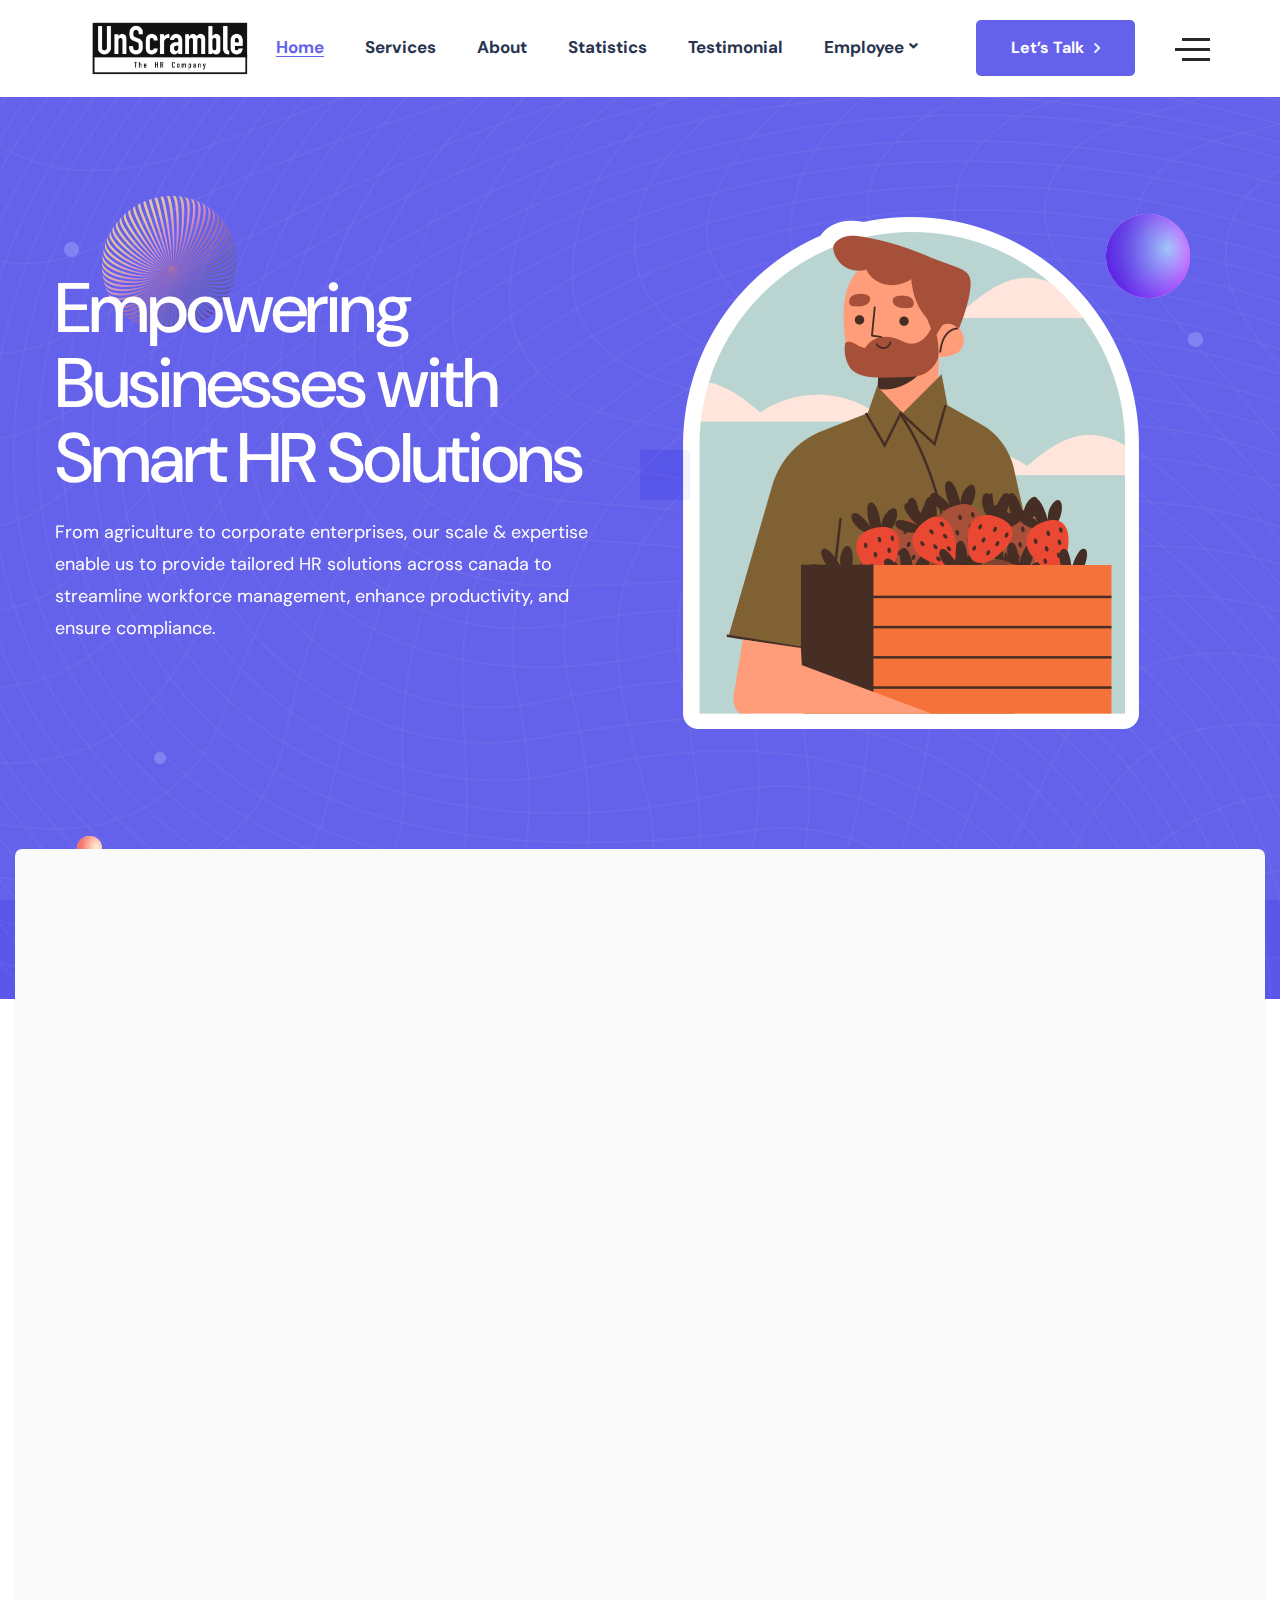
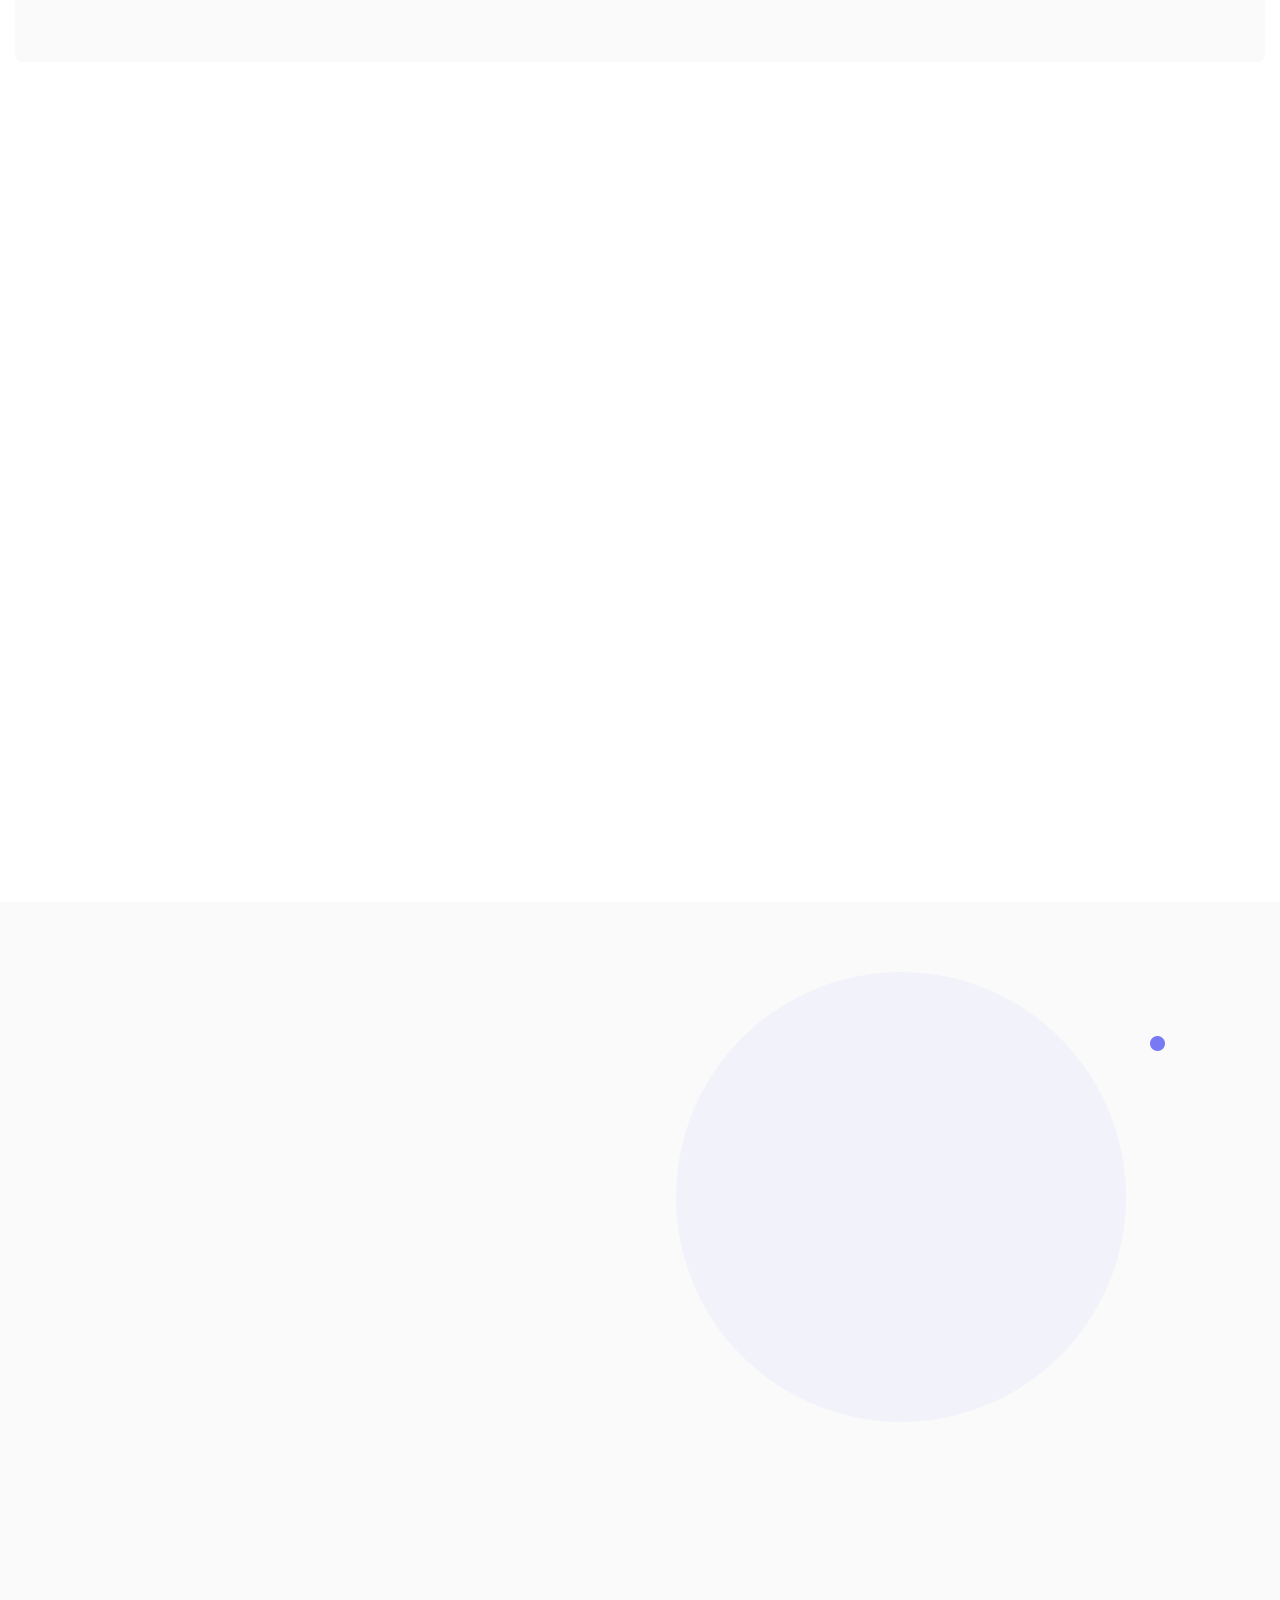
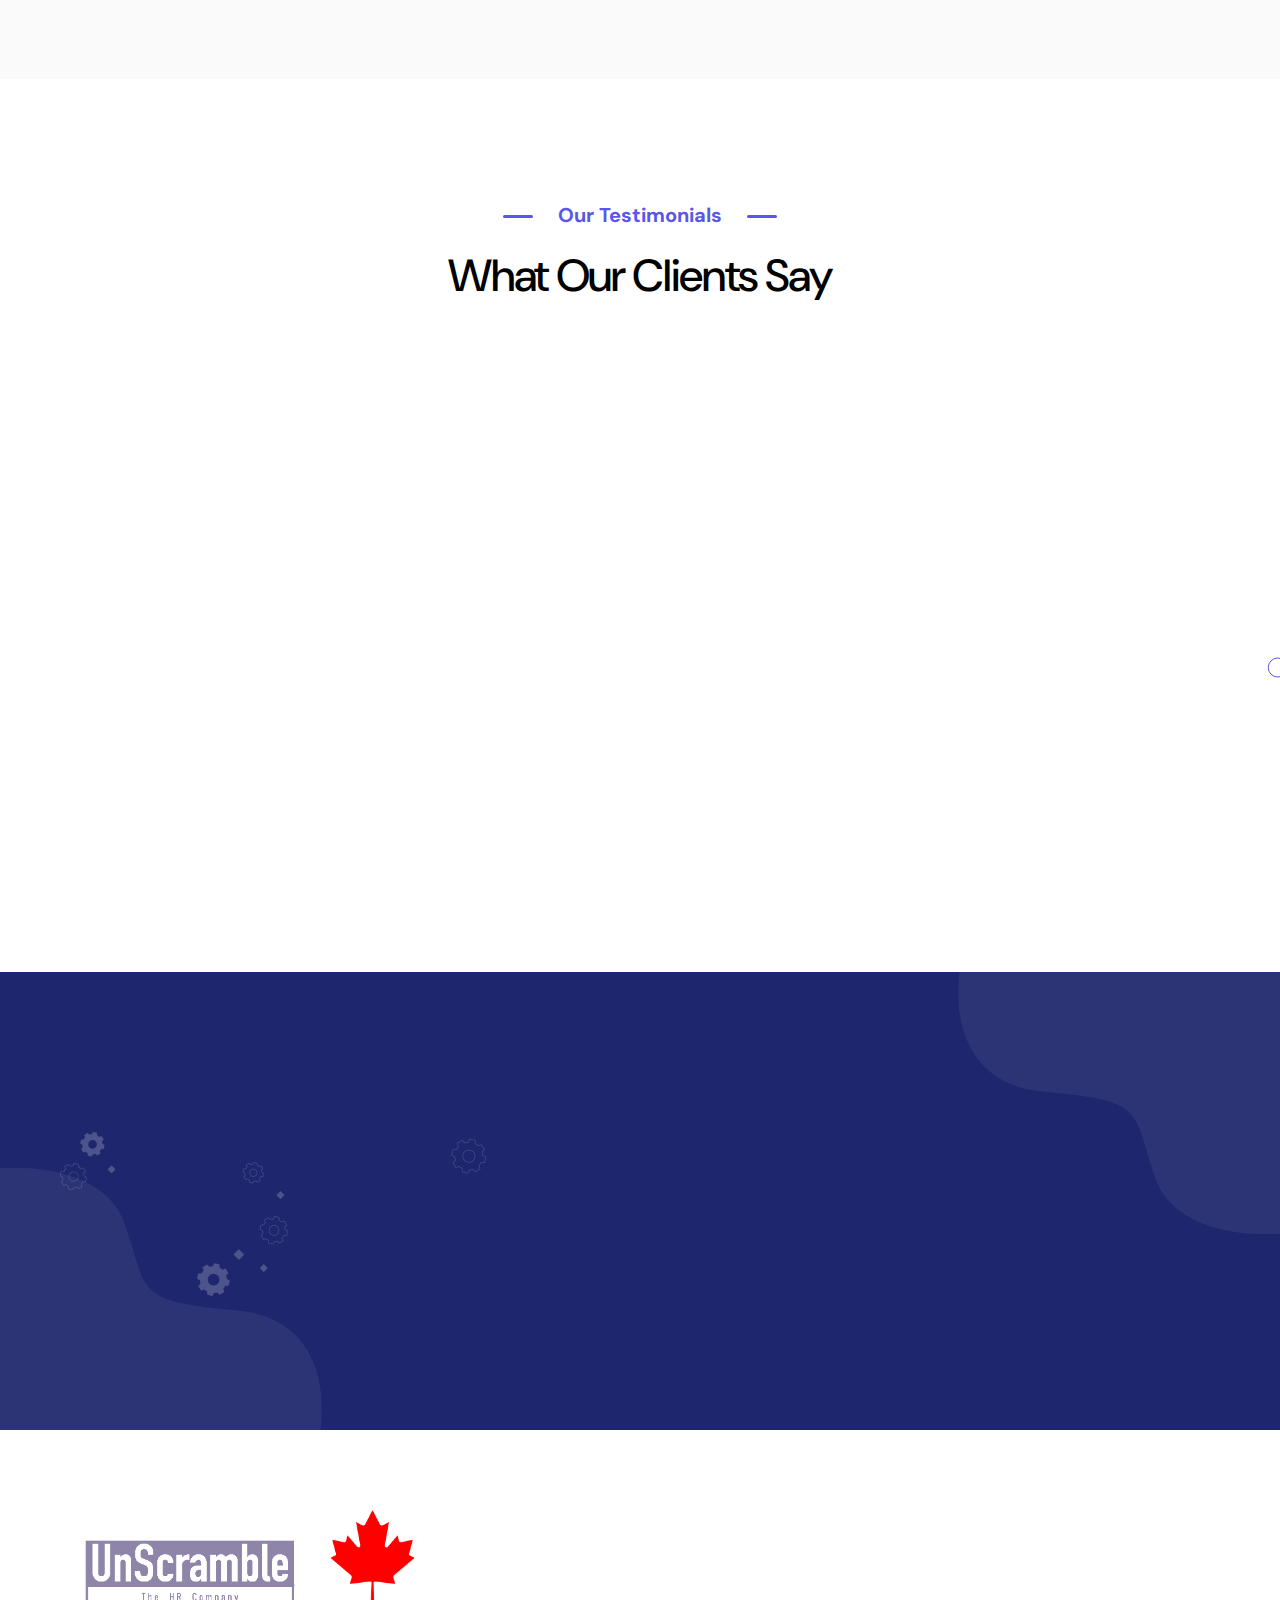
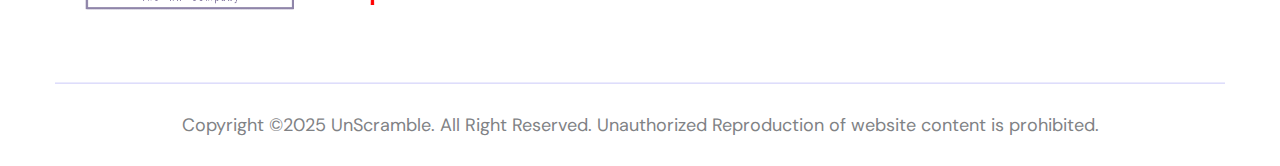
==== commit 209366fd: "Update index.html" ====
--- a/index.html
+++ b/index.html
@@ -95,7 +95,7 @@
                                       </li>
                                     <!-- Contact menu item (Visible only in mobile menu) -->
                                     <li class="menu-item mobile-contact">
-                                        <a href="contact-u.html" class="nav-link">Contact</a>
+                                        <a href="contact.html" class="nav-link">Contact</a>
                                     </li>
                                 </ul>
                             </nav>
--- a/assets/css/style.css
+++ b/assets/css/style.css
@@ -835,6 +835,29 @@
 }
 
 /* Header Navigation Default */
+
+/* Default: Hide the "Contact" item */
+.mobile-contact {
+    display: none !important; /* Ensures it never shows on desktop */
+}
+
+/* Show "Contact" only inside the mobile menu */
+@media screen and (max-width: 1366px) and (hover: none) and (pointer: coarse) {
+    .mobile-contact {
+        display: block !important;  /* Show it in the mobile menu */
+    }
+
+    /* Ensure it appears correctly inside the mobile menu */
+    .mobile-contact a {
+        font-size: 18px;
+        font-weight: bold;
+        color: #162542;
+        padding: 12px 20px;
+        text-decoration: none;
+        display: block;
+    }
+}
+
 .nav-ml-auto{
     margin-left: auto;
 }
@@ -4901,4 +4924,4 @@
     height: 100px;
     background-repeat: no-repeat;
     margin-right: 10px;
-}+}
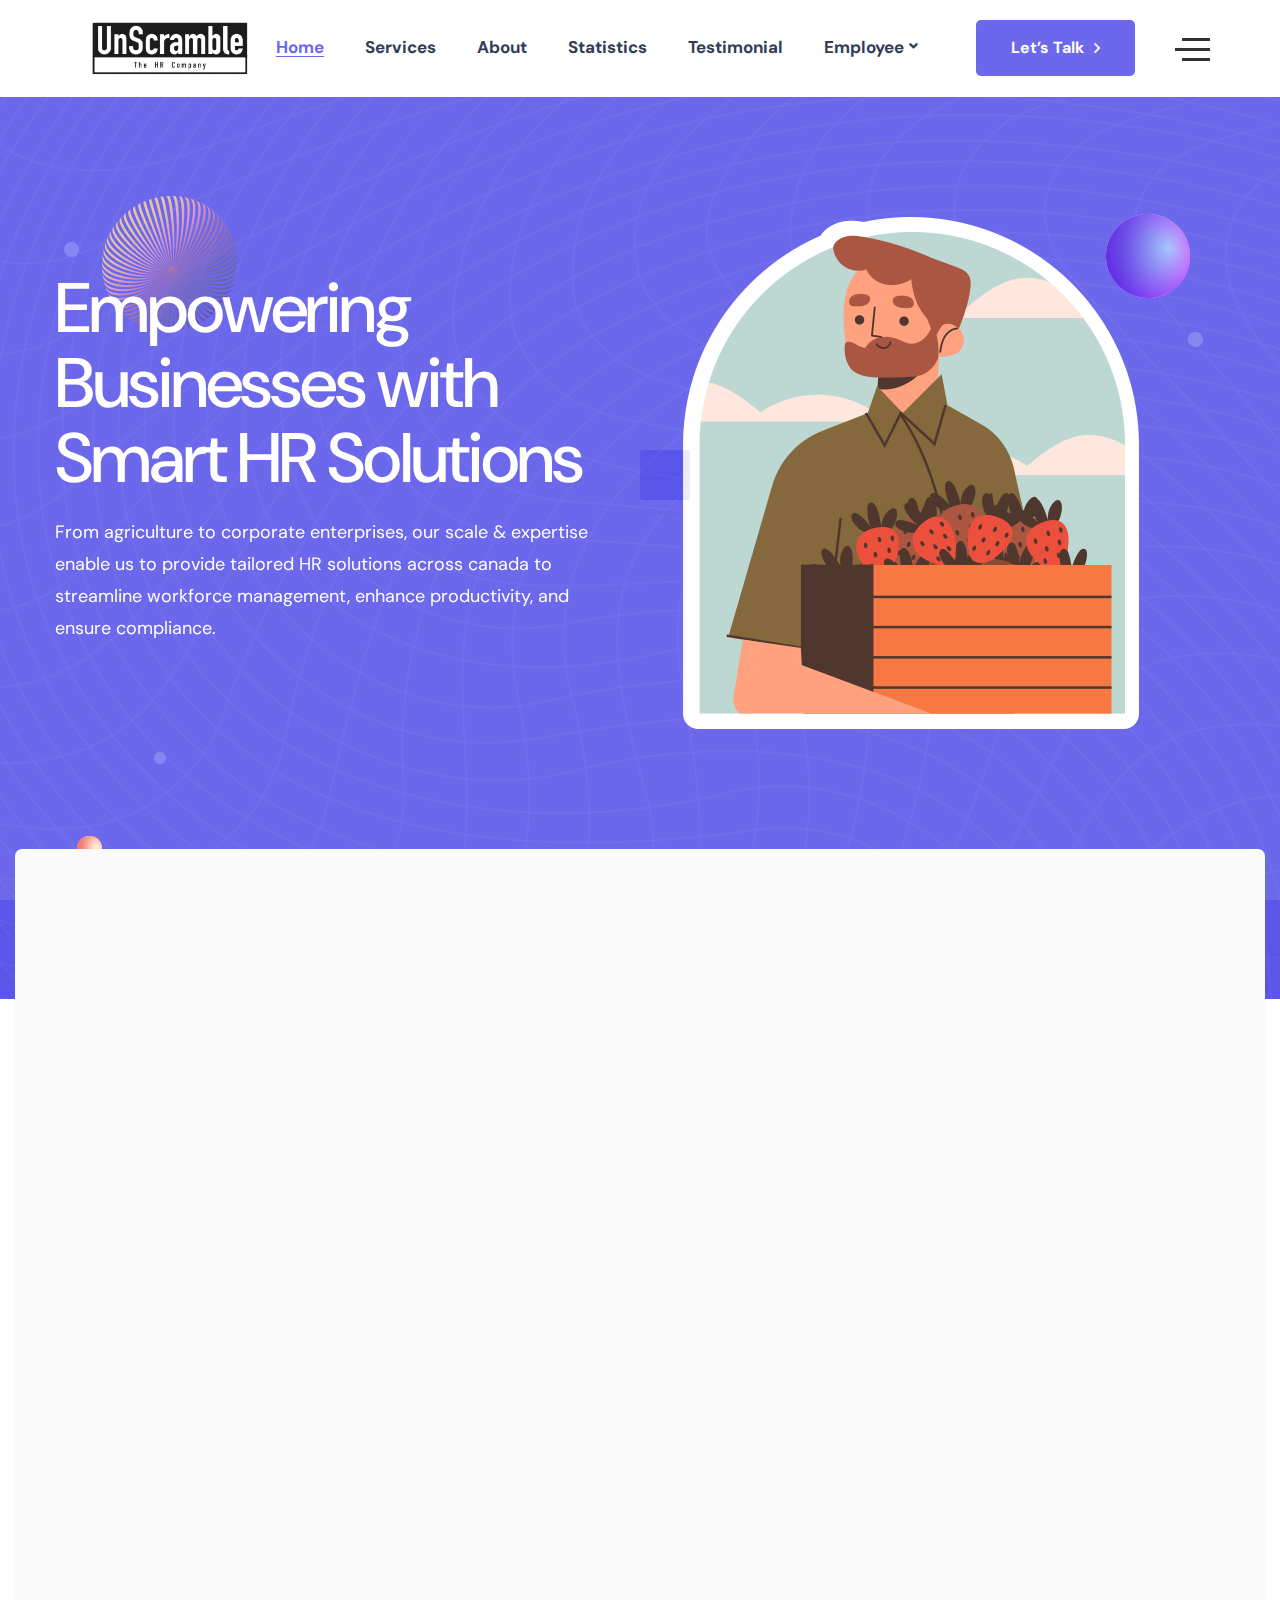
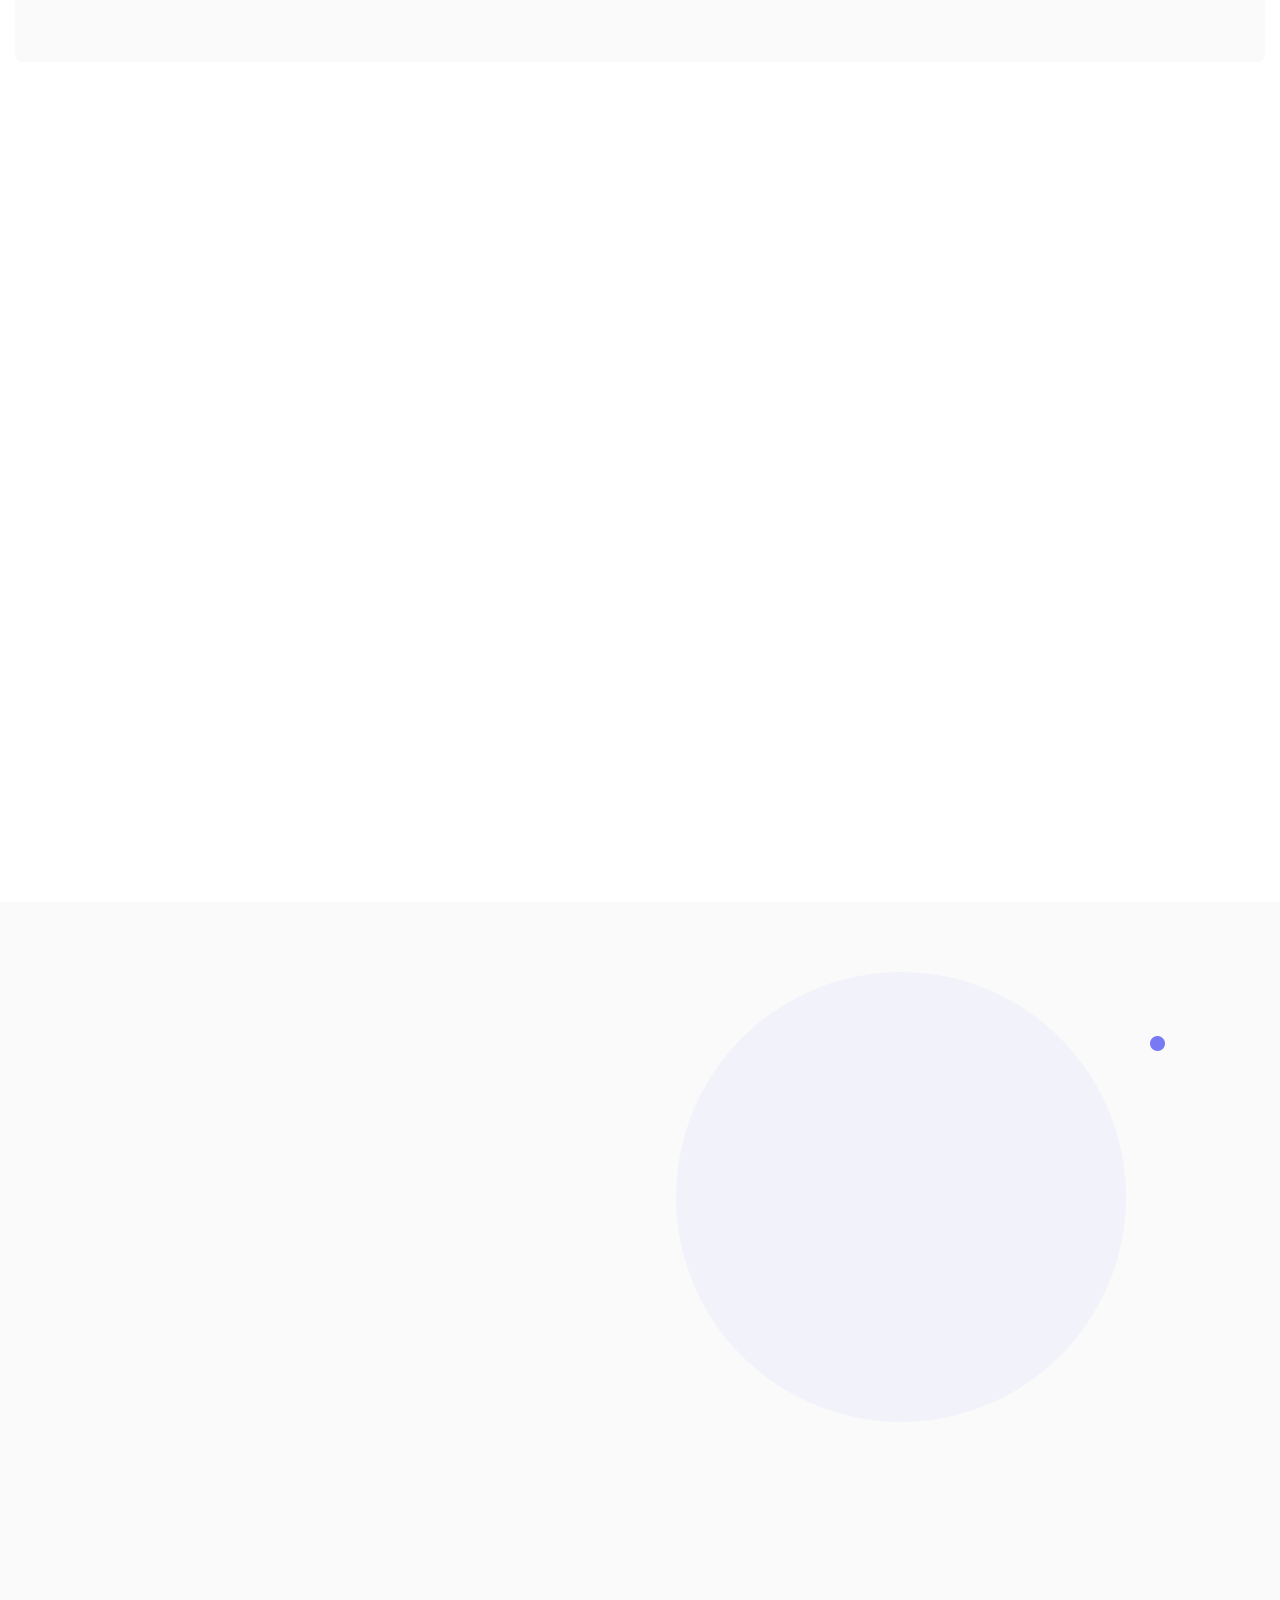
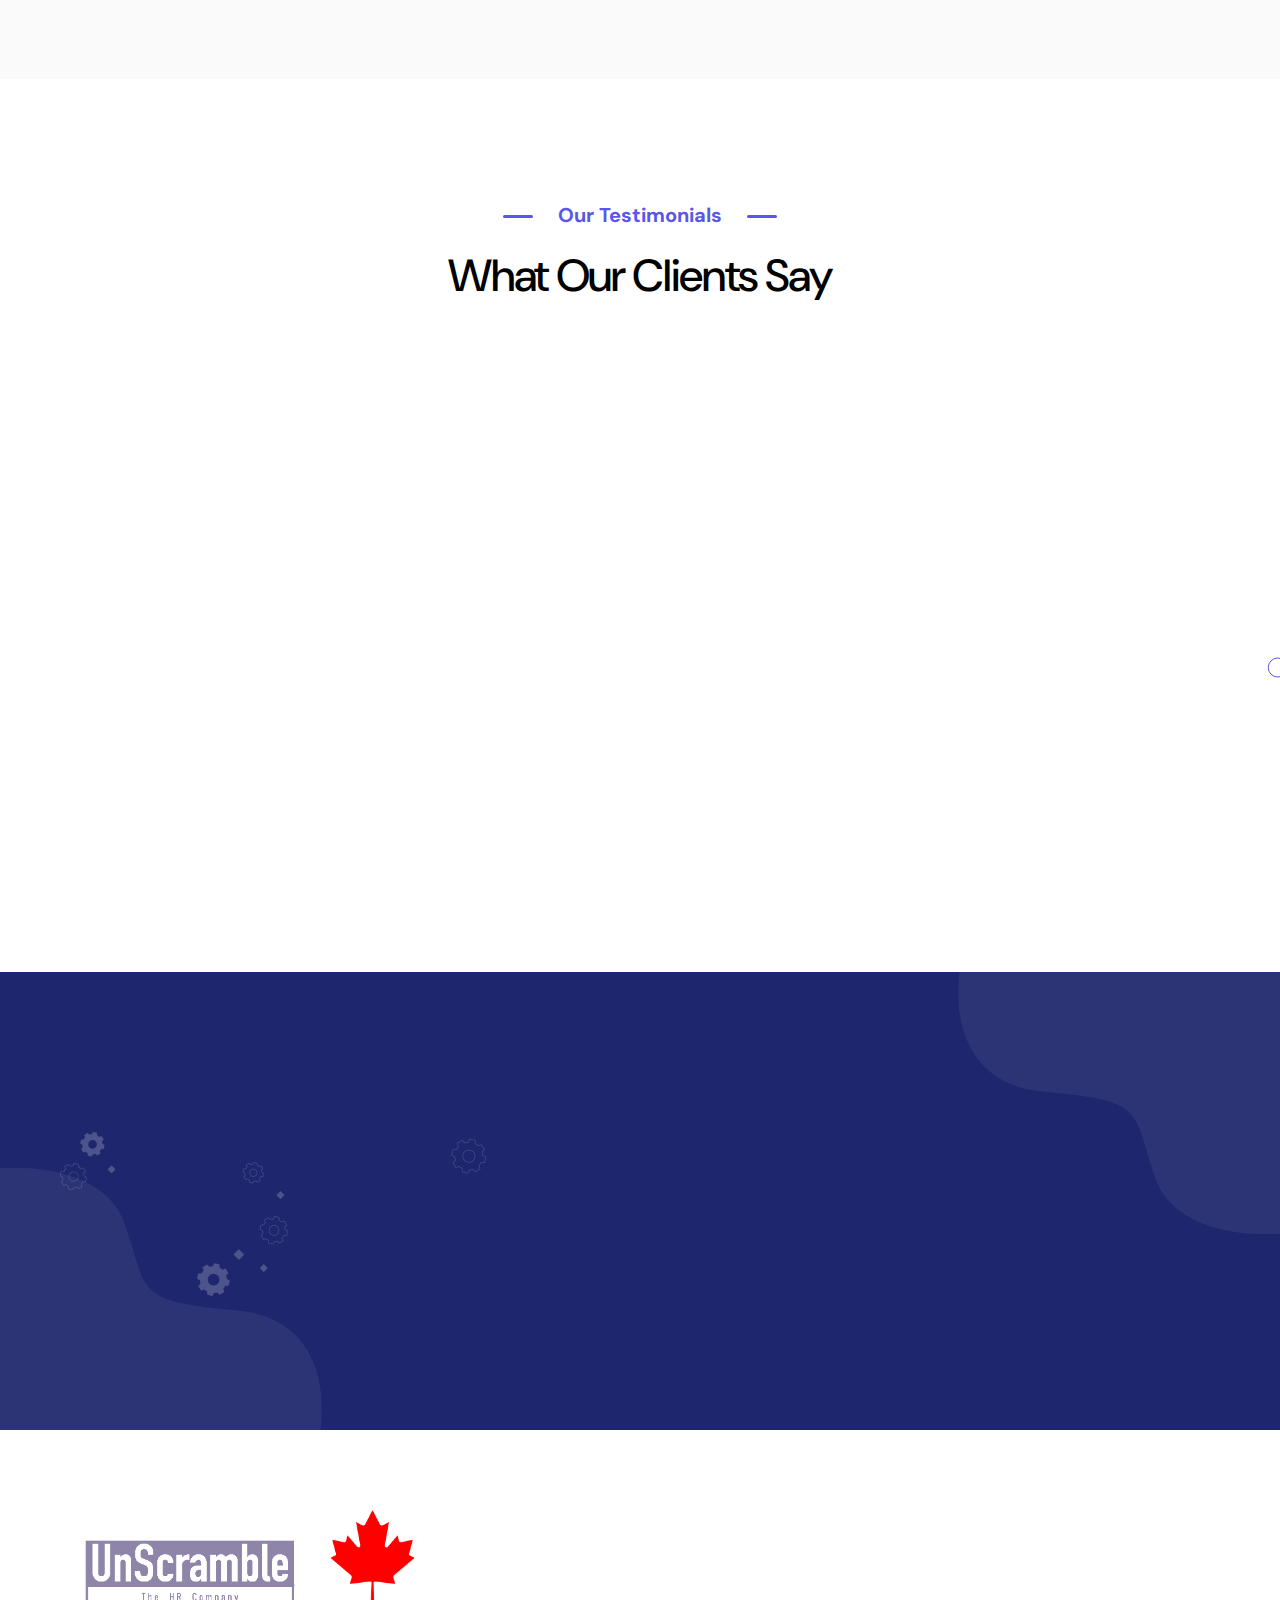
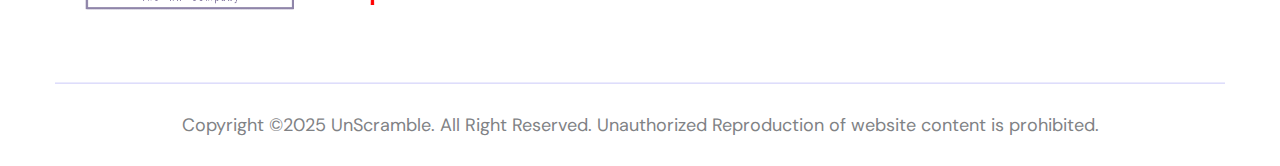
==== commit f92a7dbe: "Update index.html" ====
--- a/index.html
+++ b/index.html
@@ -54,8 +54,7 @@
                         </li>
                         <li>
                             <i class="fal fa-envelope-open"></i>
-                            <a href="mailto:chiefjanitorial@gmail.com">chiefjanitorial@gmail.com</a>
-                            <a href="mailto:admin@chiefjanitorial.com">admin@chiefjanitorial.com</a>
+                            <a href="mailto:admin@unscramble.ca">admin@unscramble.ca</a>
                         </li>
                         <li>
                             <i class="fal fa-phone"></i>
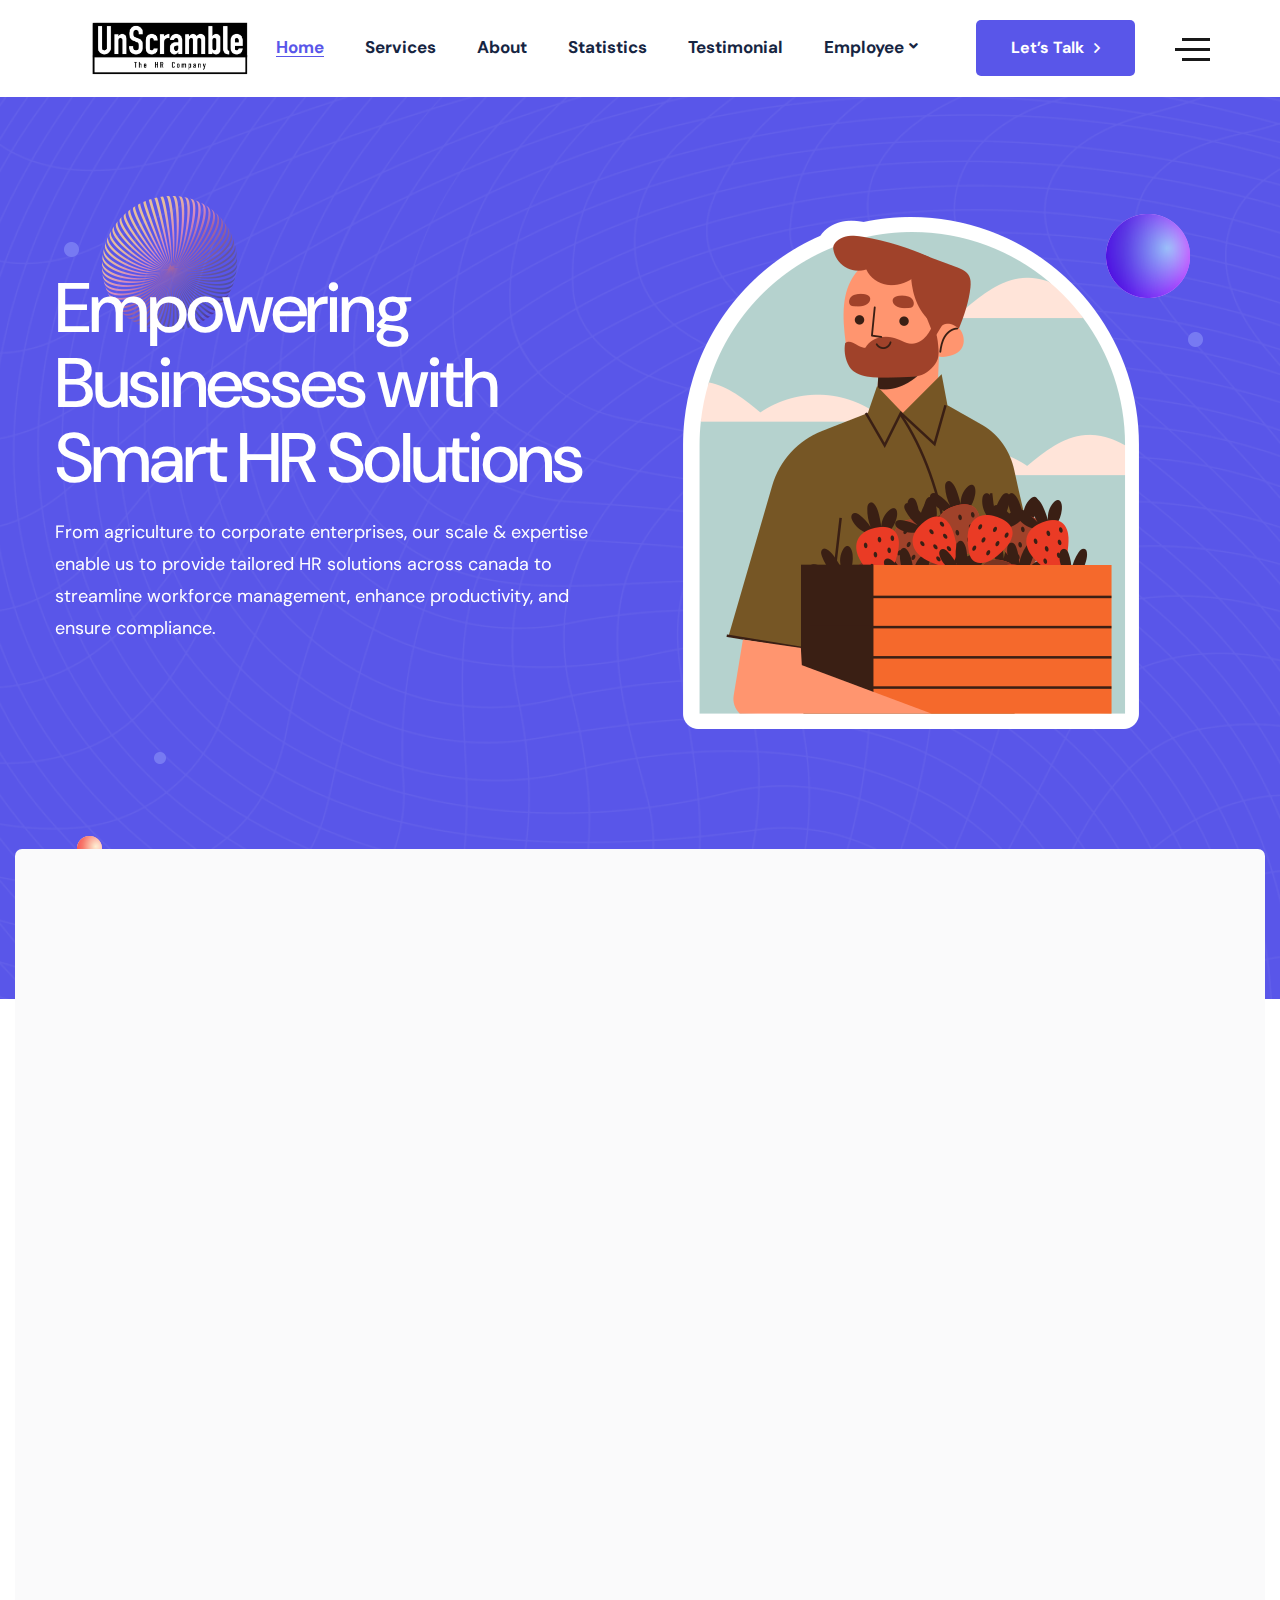
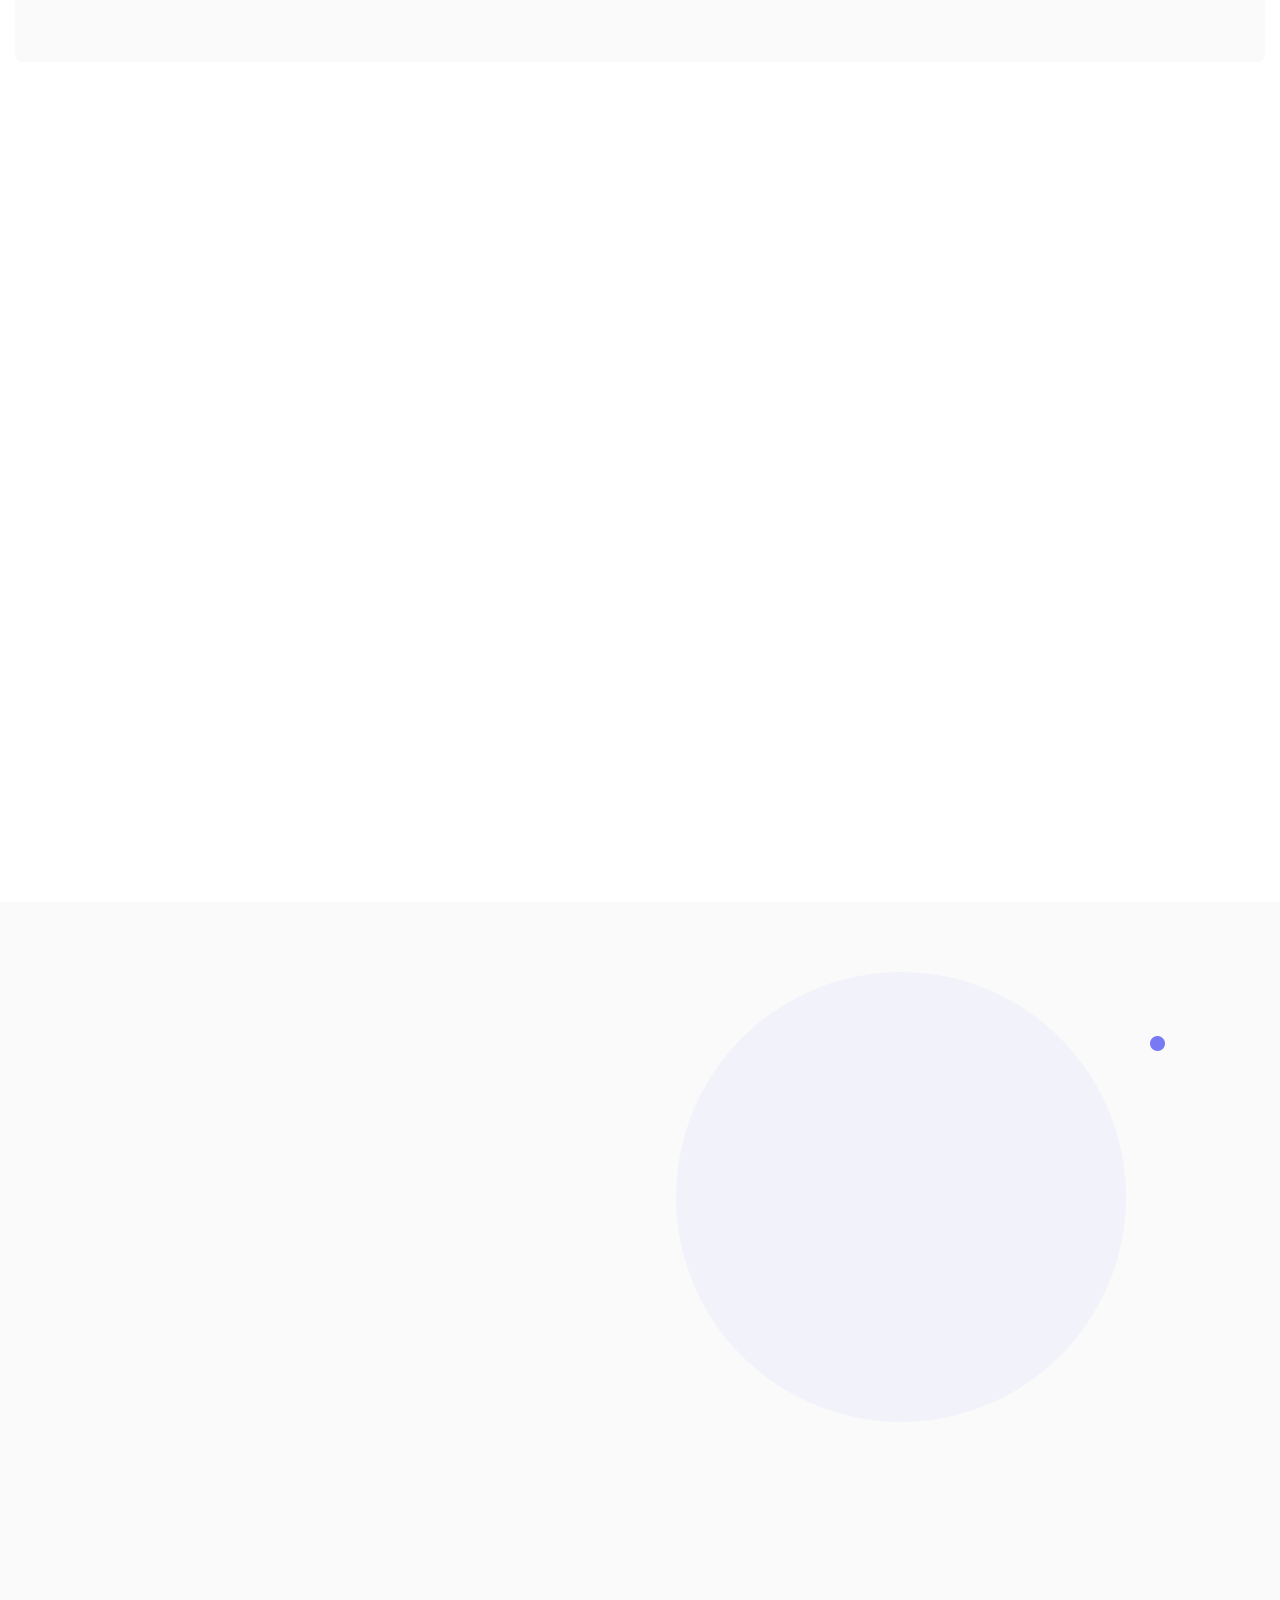
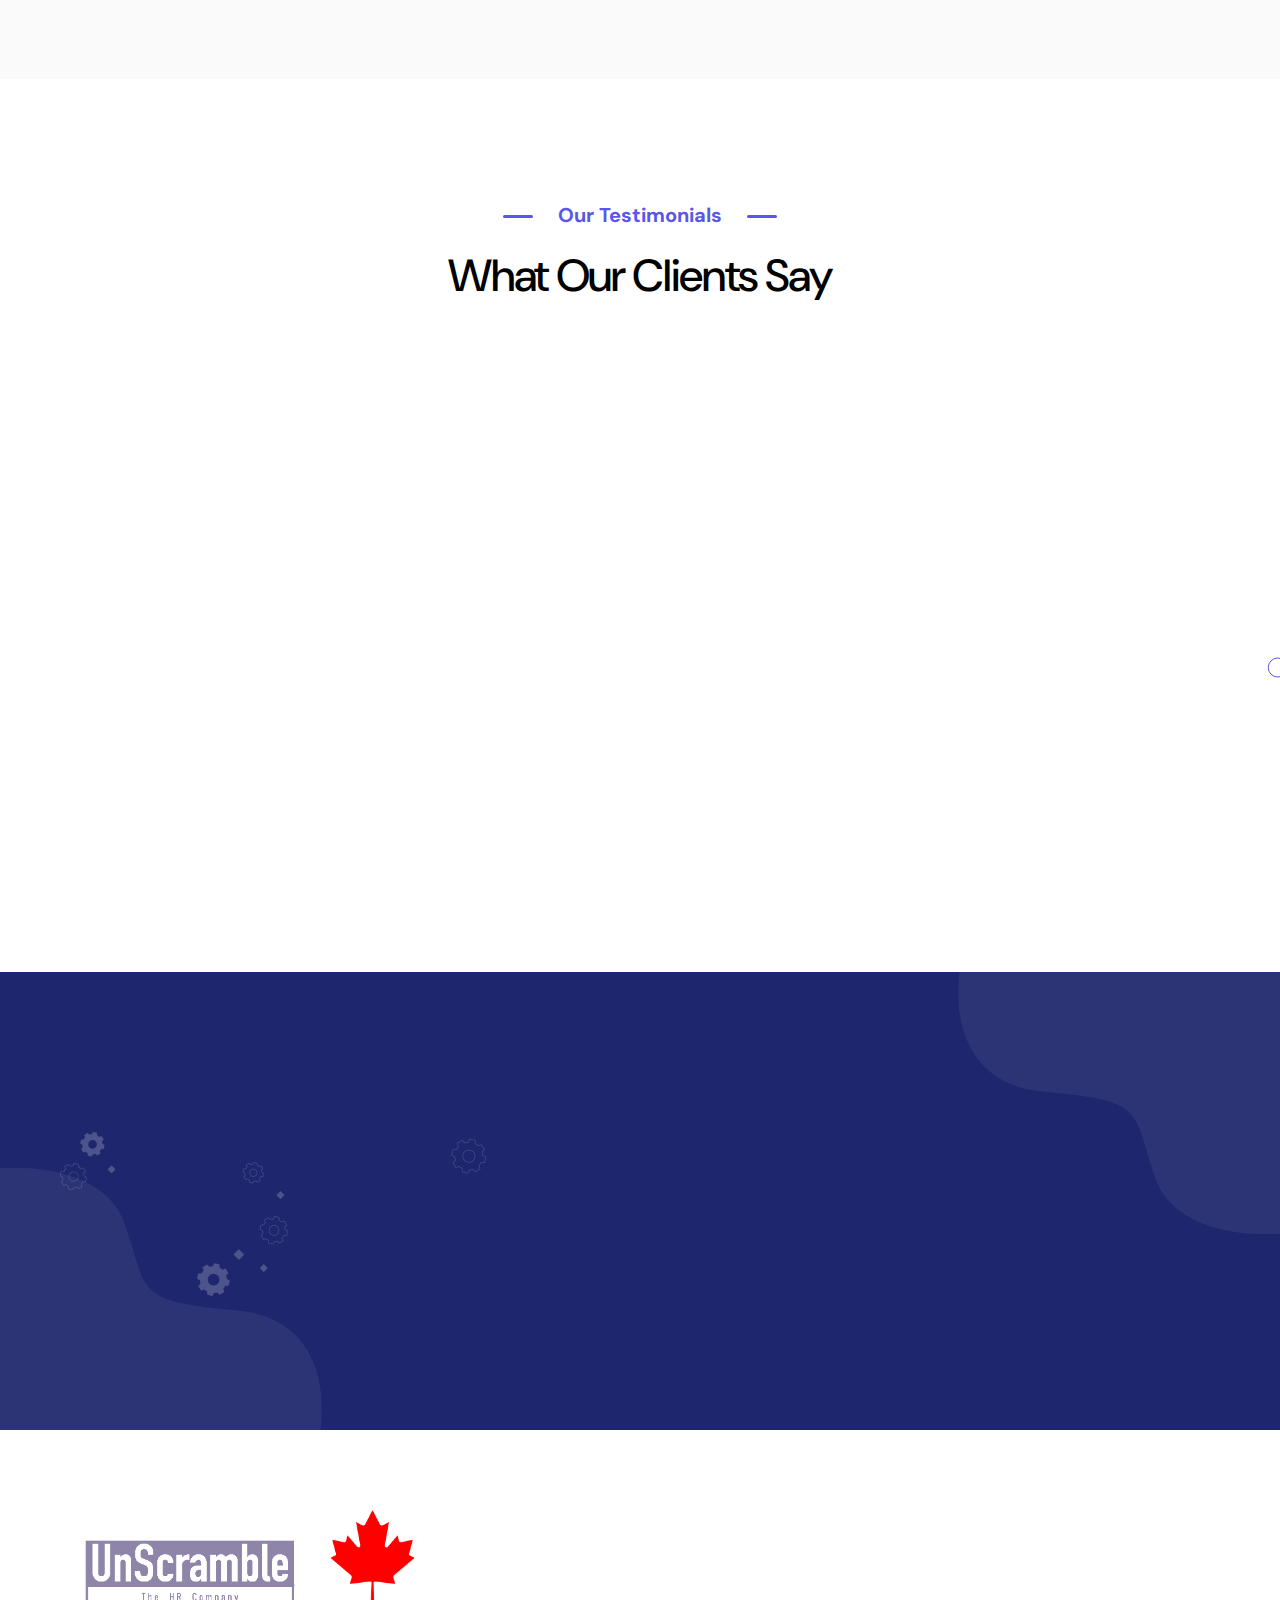
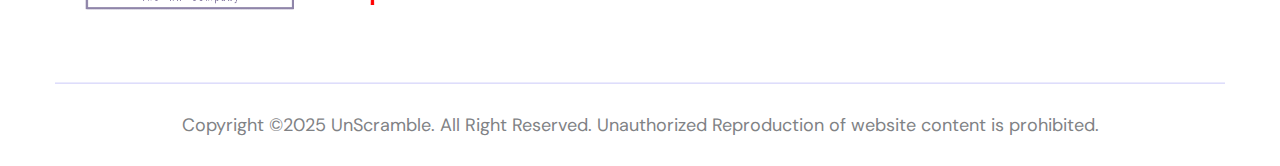
==== commit 143e73e1: "Update index.html" ====
--- a/index.html
+++ b/index.html
@@ -55,6 +55,7 @@
                         <li>
                             <i class="fal fa-envelope-open"></i>
                             <a href="mailto:admin@unscramble.ca">admin@unscramble.ca</a>
+                            <a href="mailto:support@unscramble.ca">support@unscramble.ca</a>
                         </li>
                         <li>
                             <i class="fal fa-phone"></i>
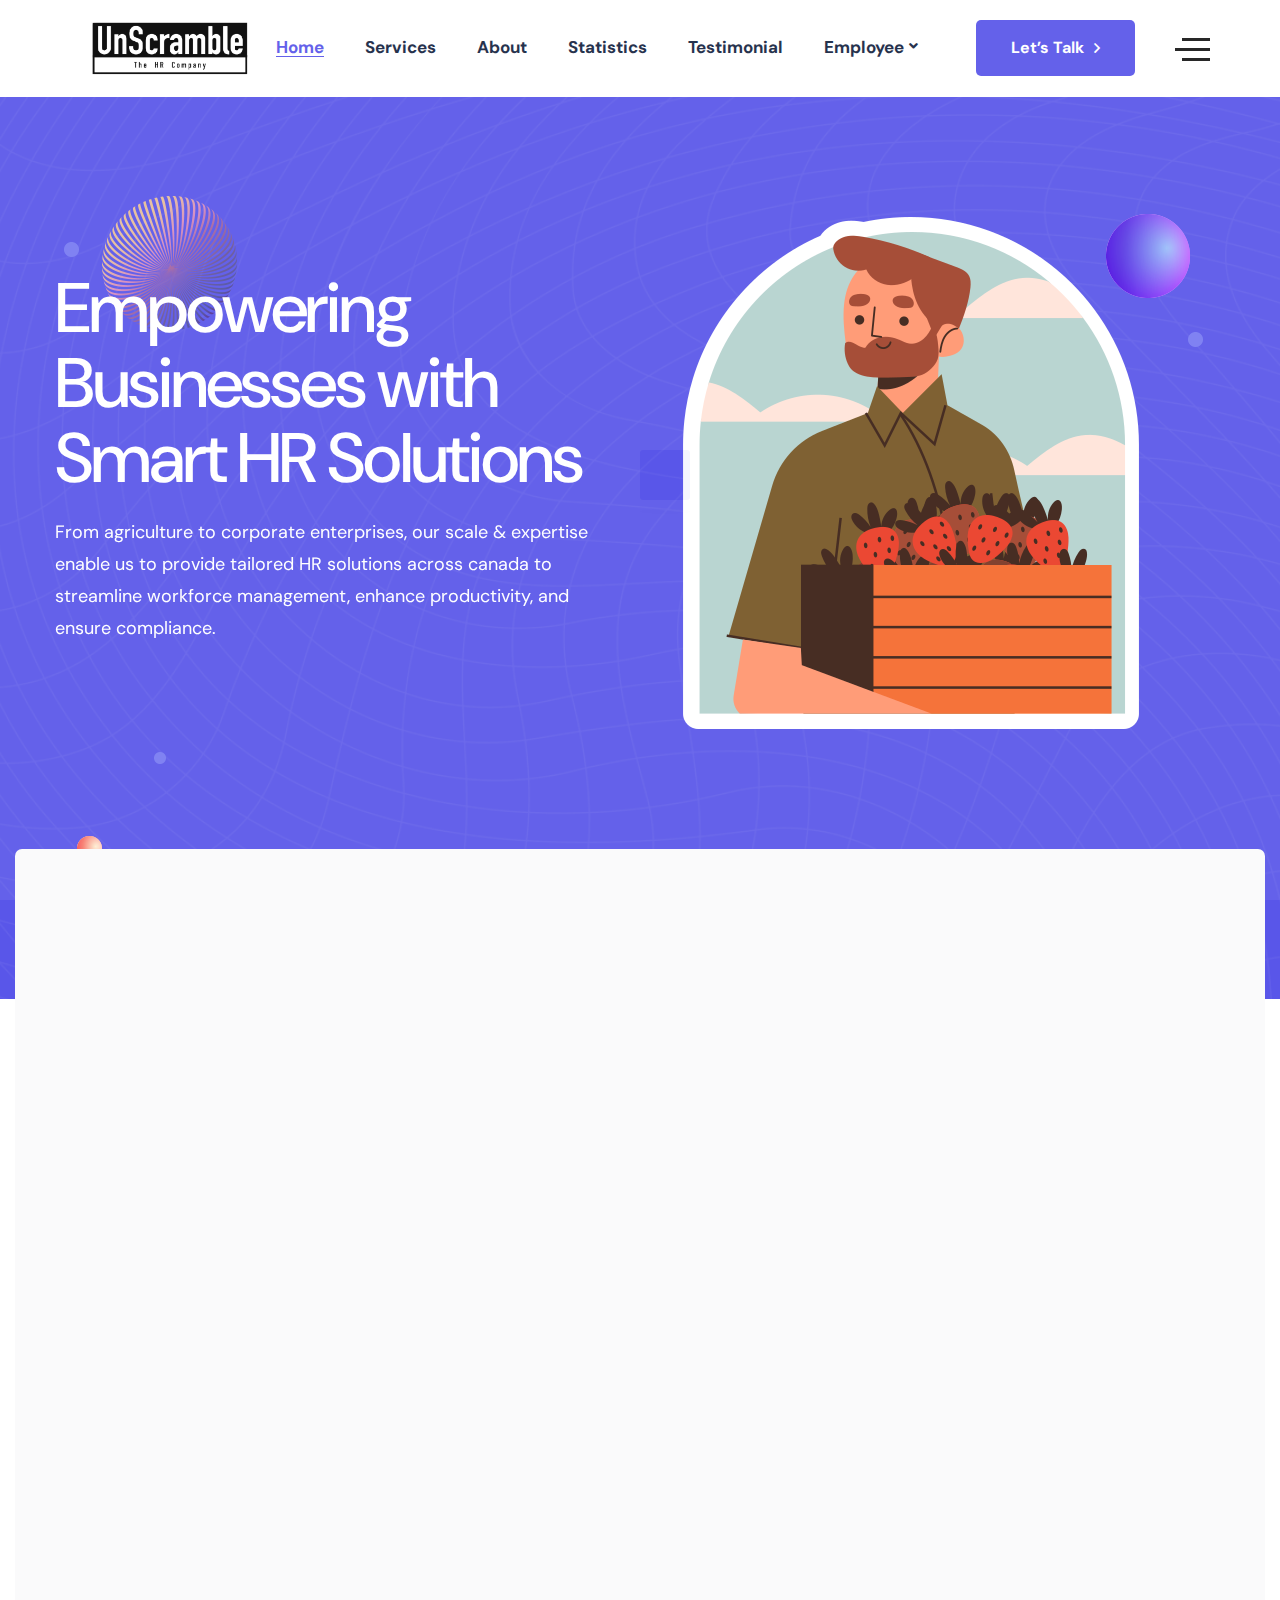
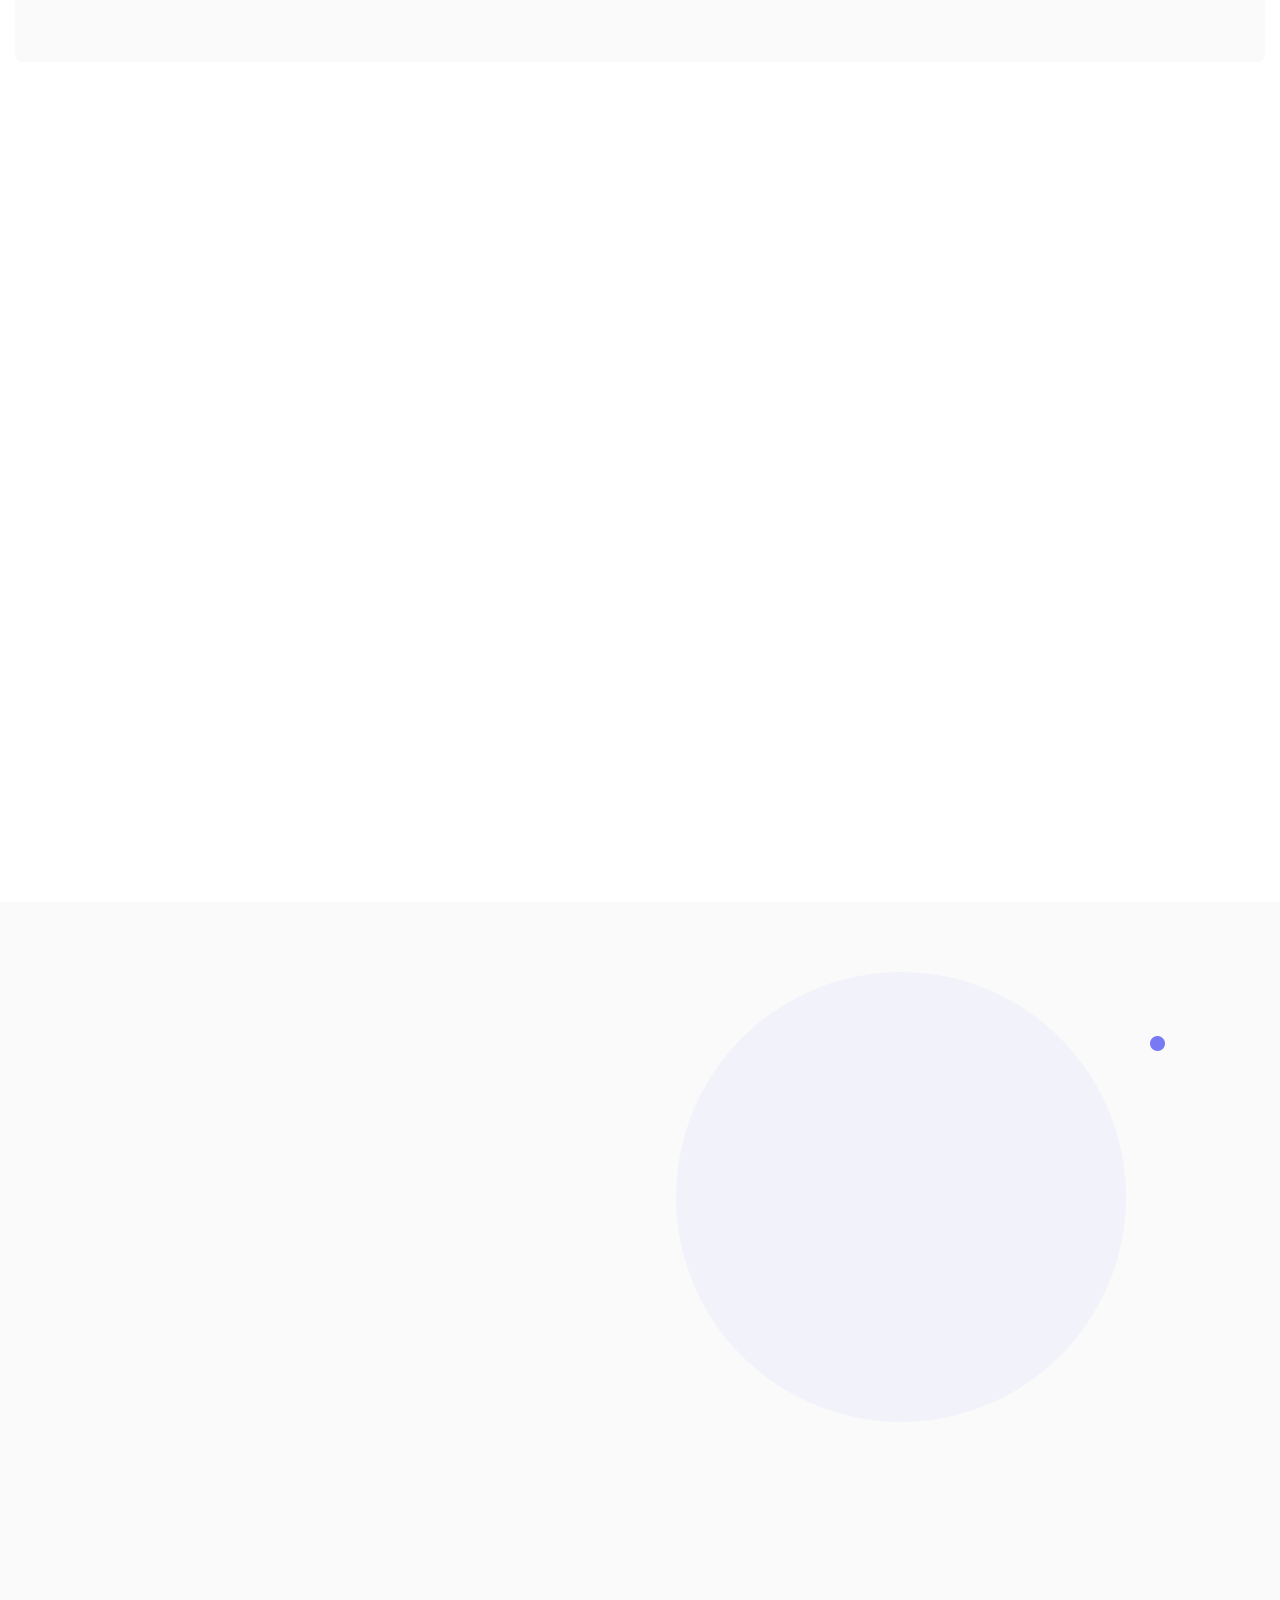
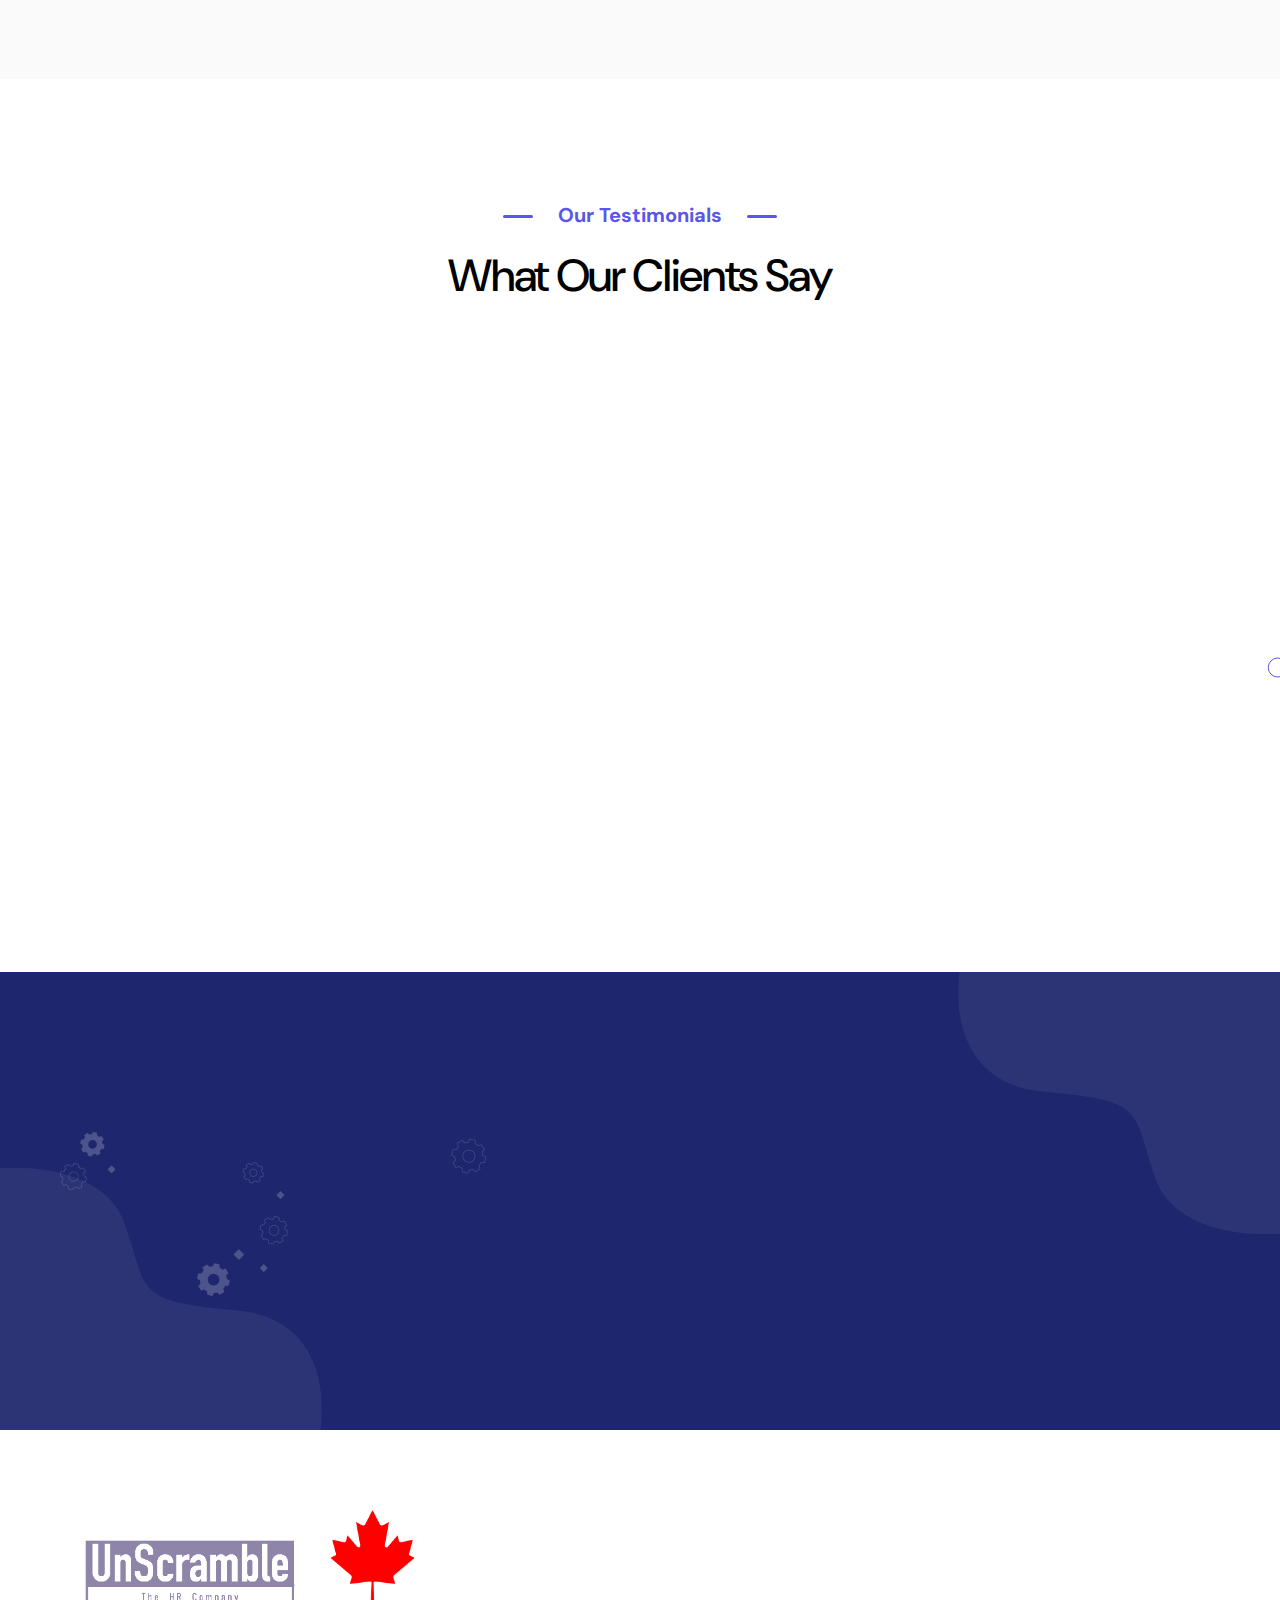
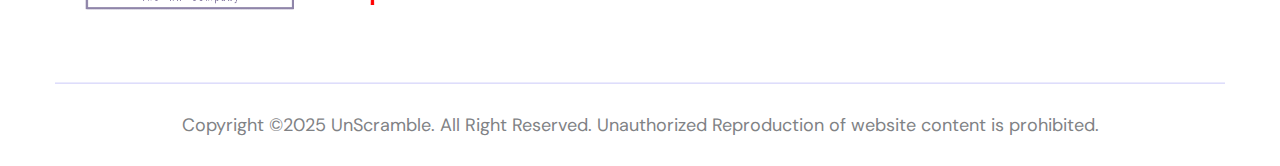
==== commit 1dfe27d1: "Update index.html" ====
--- a/index.html
+++ b/index.html
@@ -8,7 +8,7 @@
         <meta name="description" content="">
         <meta name="viewport" content="width=device-width, initial-scale=1, shrink-to-fit=no">
         <!--====== Title ======-->
-        <title>UnScrambled - The HR Company</title>
+        <title>UnScramble - The HR Company</title>
         <!--====== Favicon Icon ======-->
 <!--        <link rel="shortcut icon" href="../assets/images/logo/LOGO1.png" type="image/png">-->
     <link rel="apple-touch-icon" sizes="180x180" href="./assets/favicon/cjv_favicon/apple-touch-icon.png">
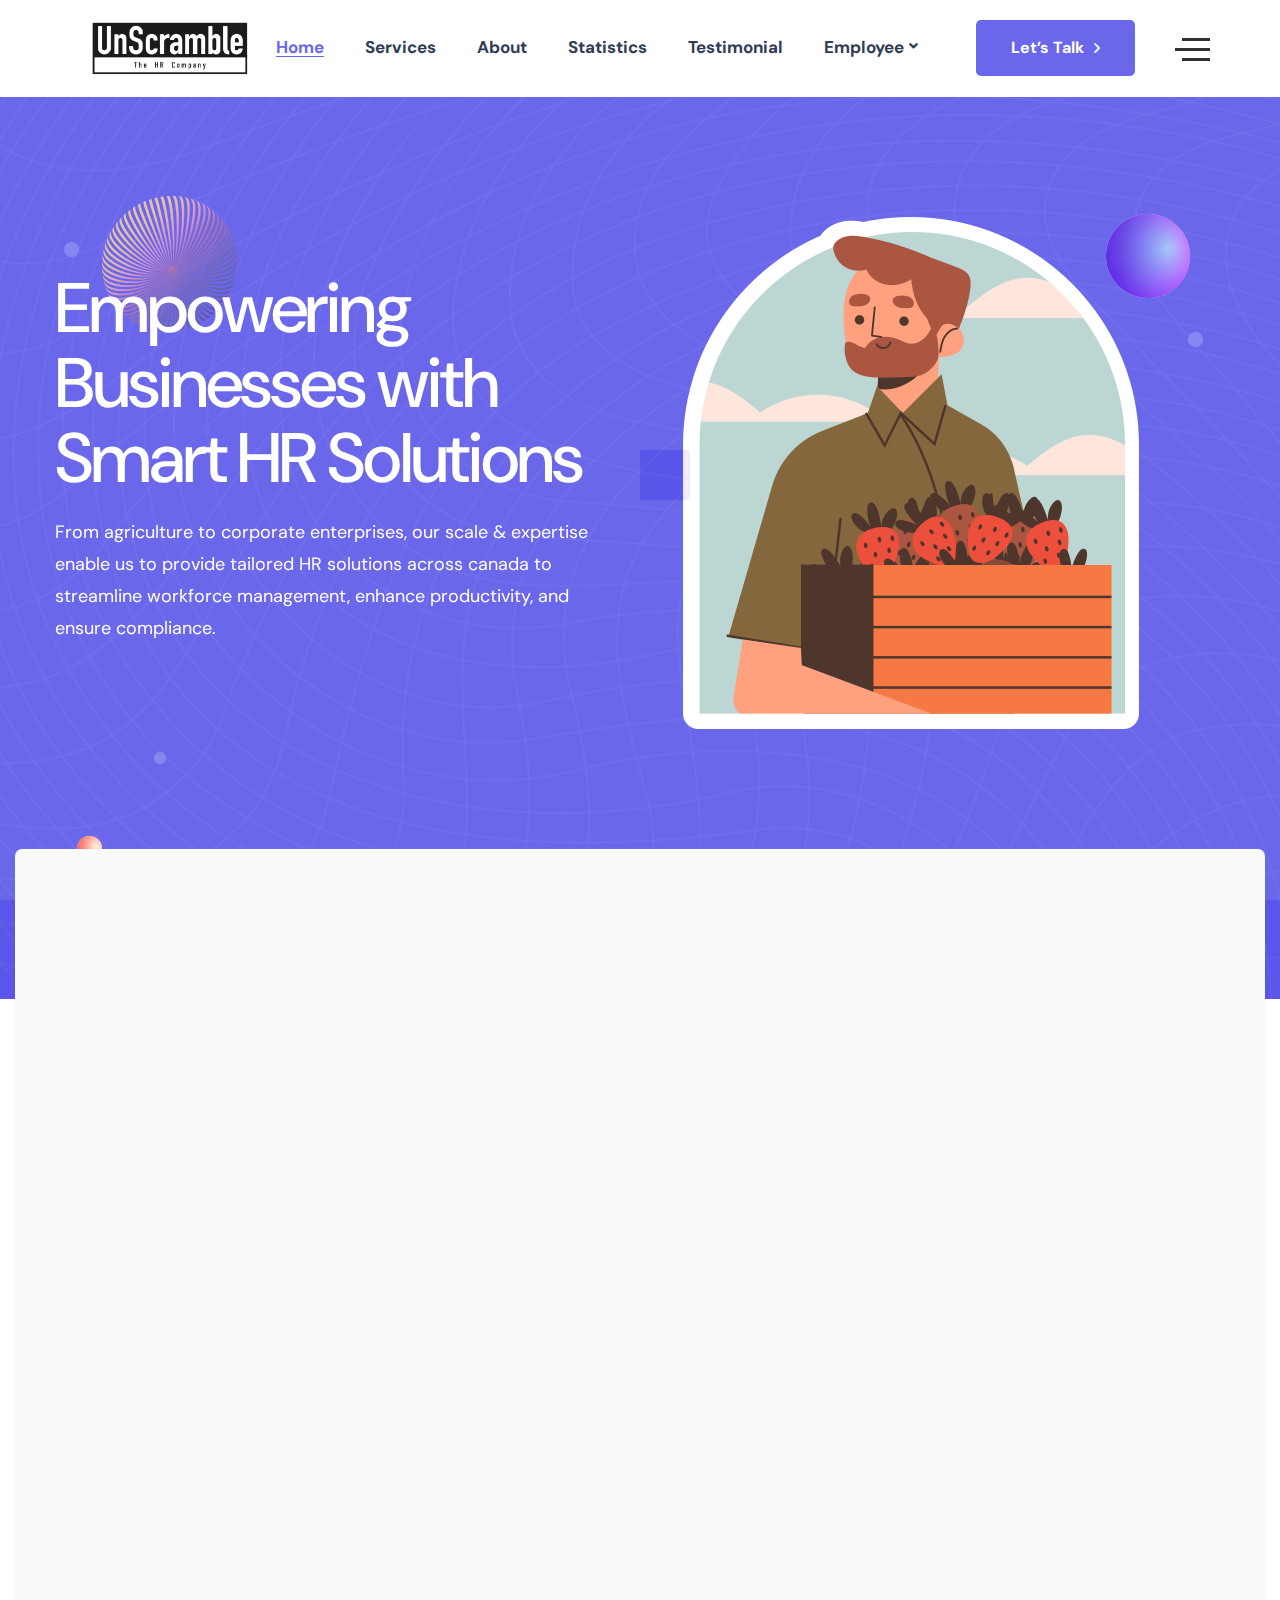
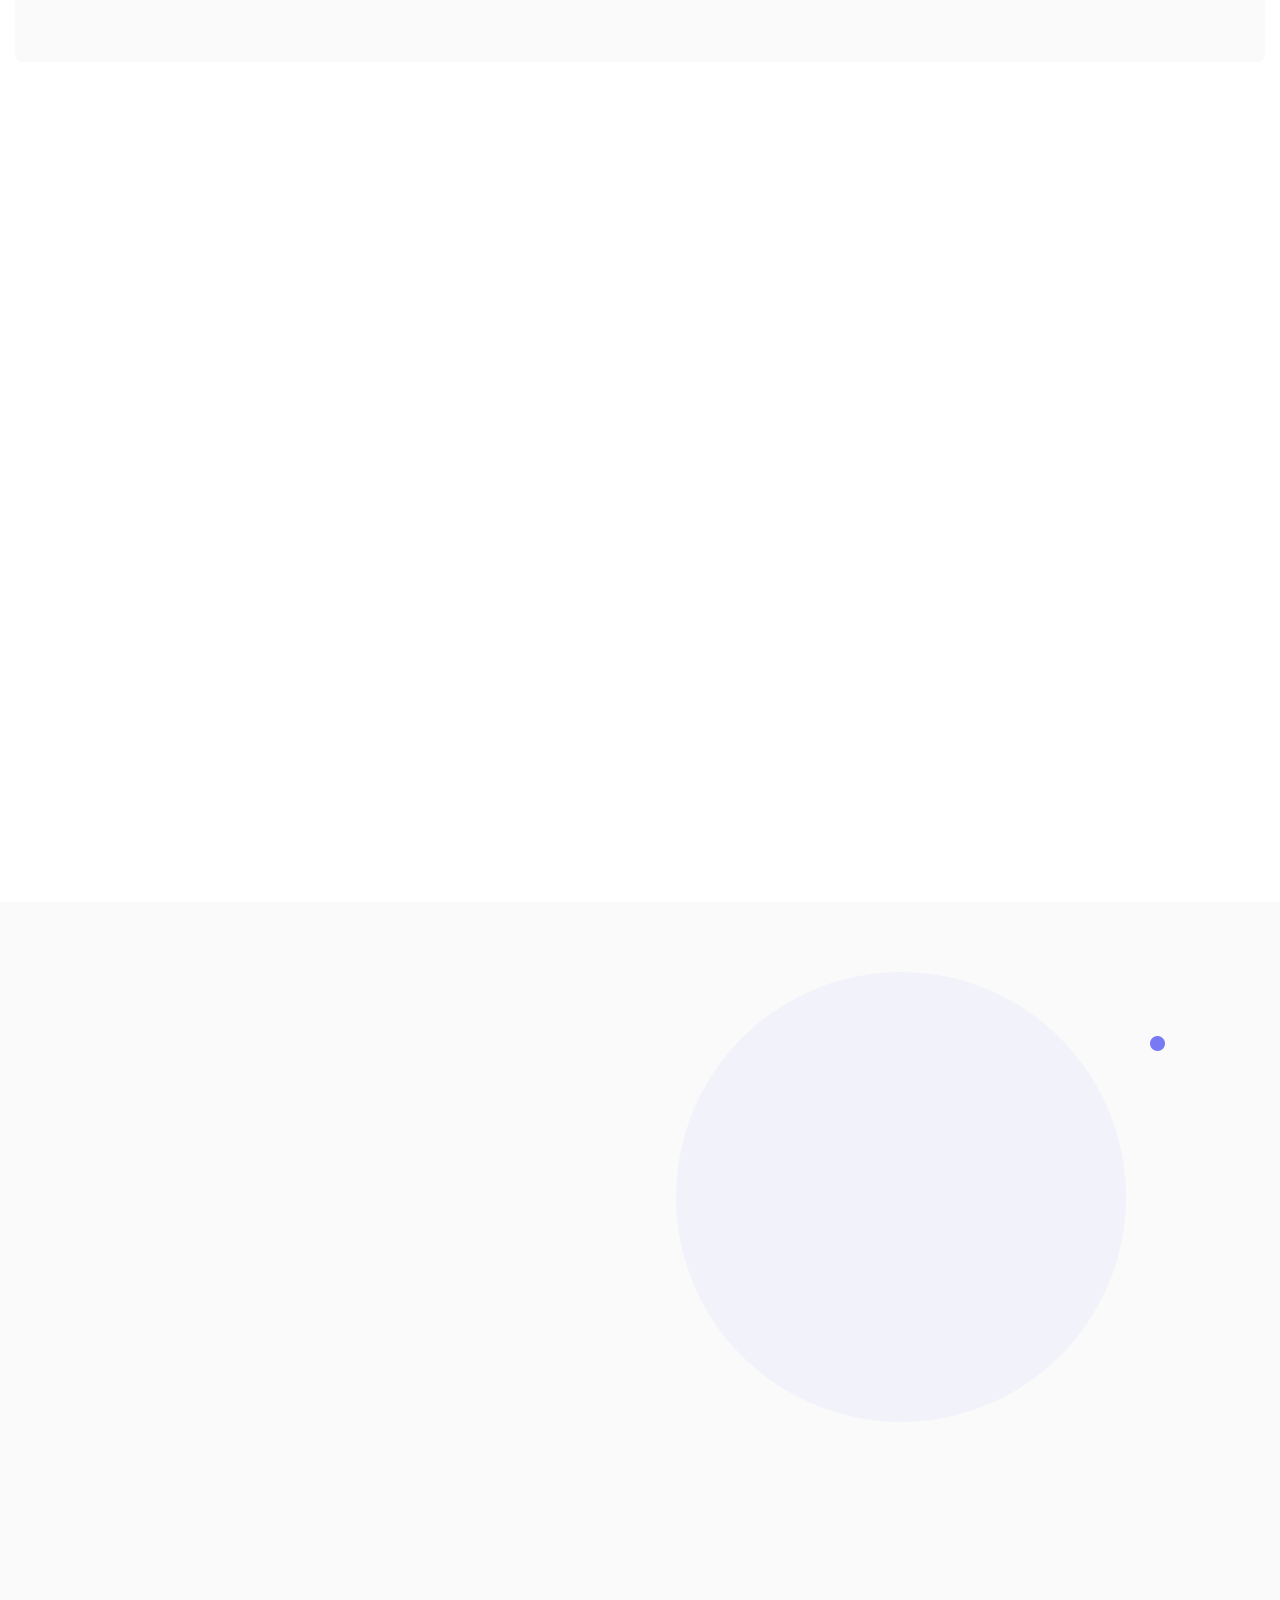
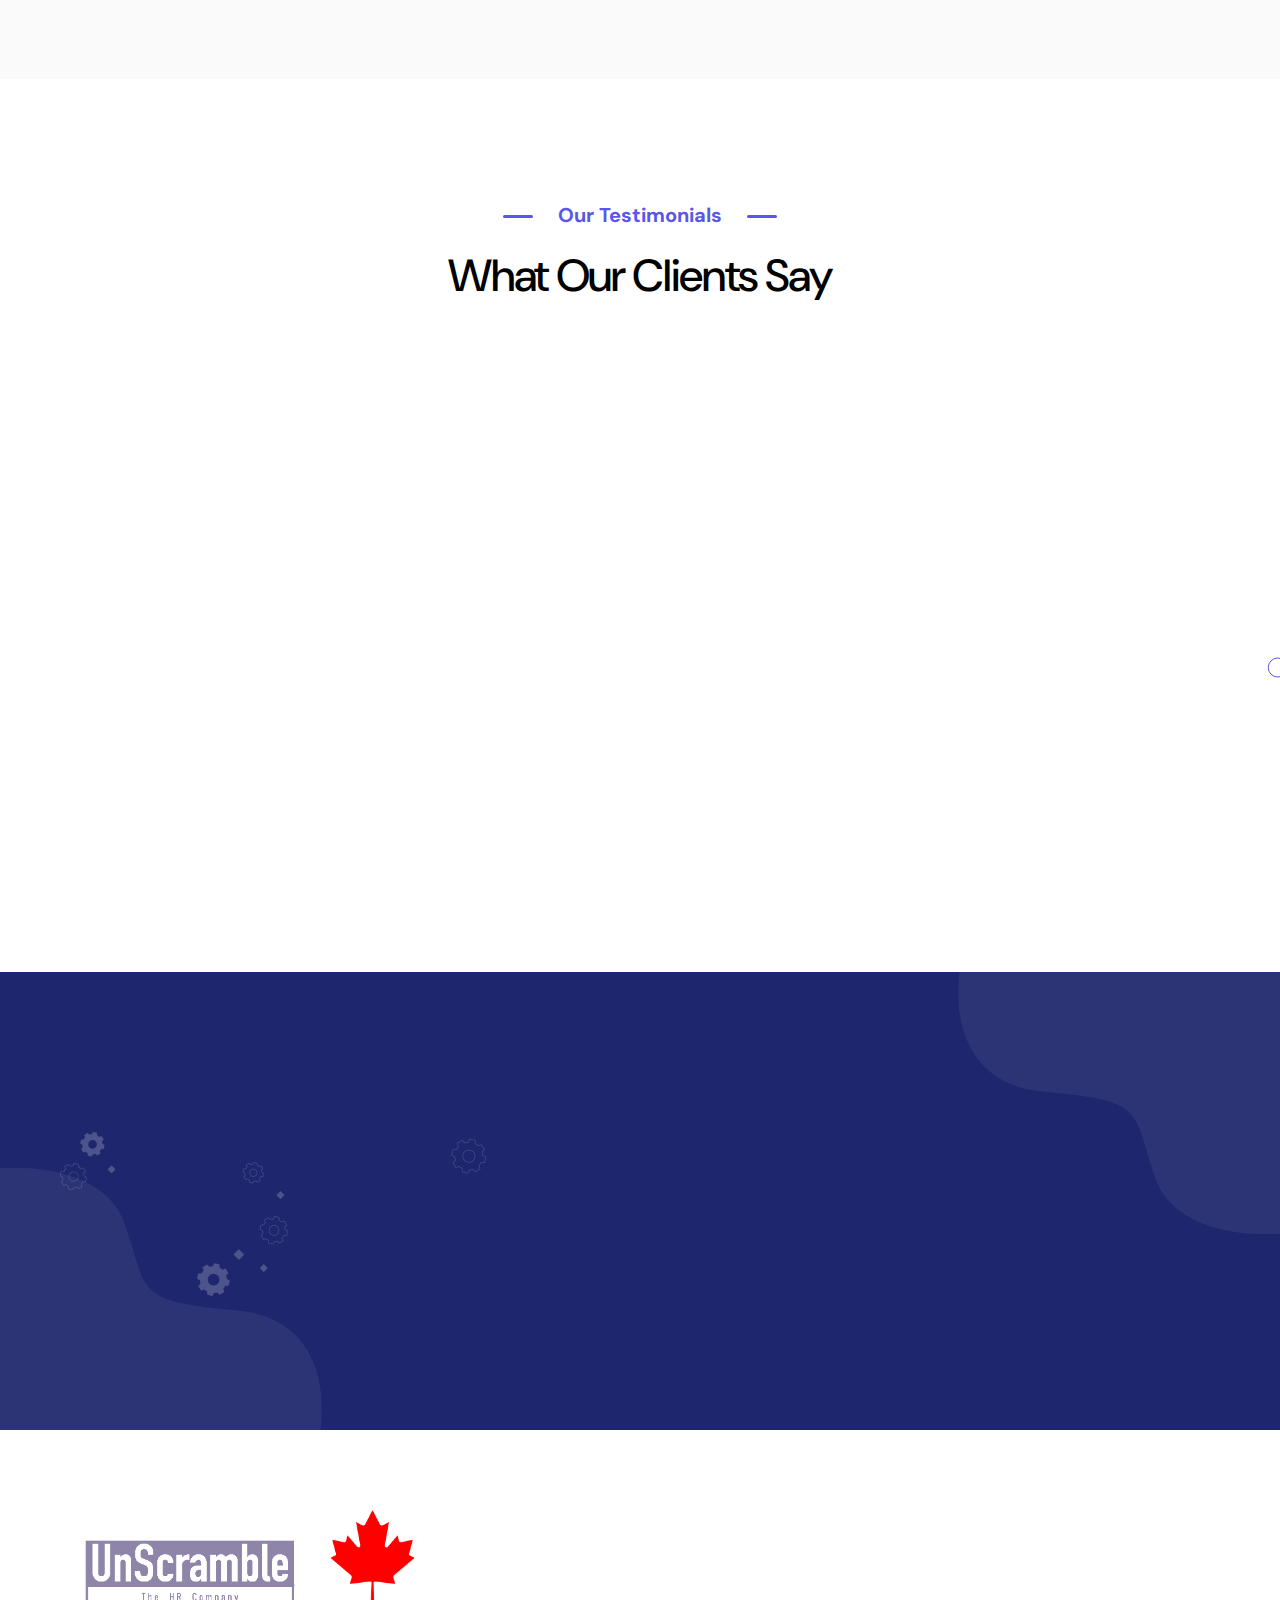
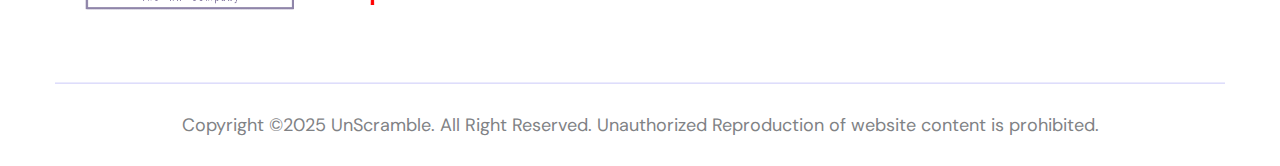
==== commit 8f87af16: "Update index.html" ====
--- a/index.html
+++ b/index.html
@@ -8,6 +8,7 @@
         <meta name="description" content="">
         <meta name="viewport" content="width=device-width, initial-scale=1, shrink-to-fit=no">
         <!--====== Title ======-->
+<!--         <title>UnScramble - The HR Company</title> -->
         <title>UnScramble - The HR Company</title>
         <!--====== Favicon Icon ======-->
 <!--        <link rel="shortcut icon" href="../assets/images/logo/LOGO1.png" type="image/png">-->
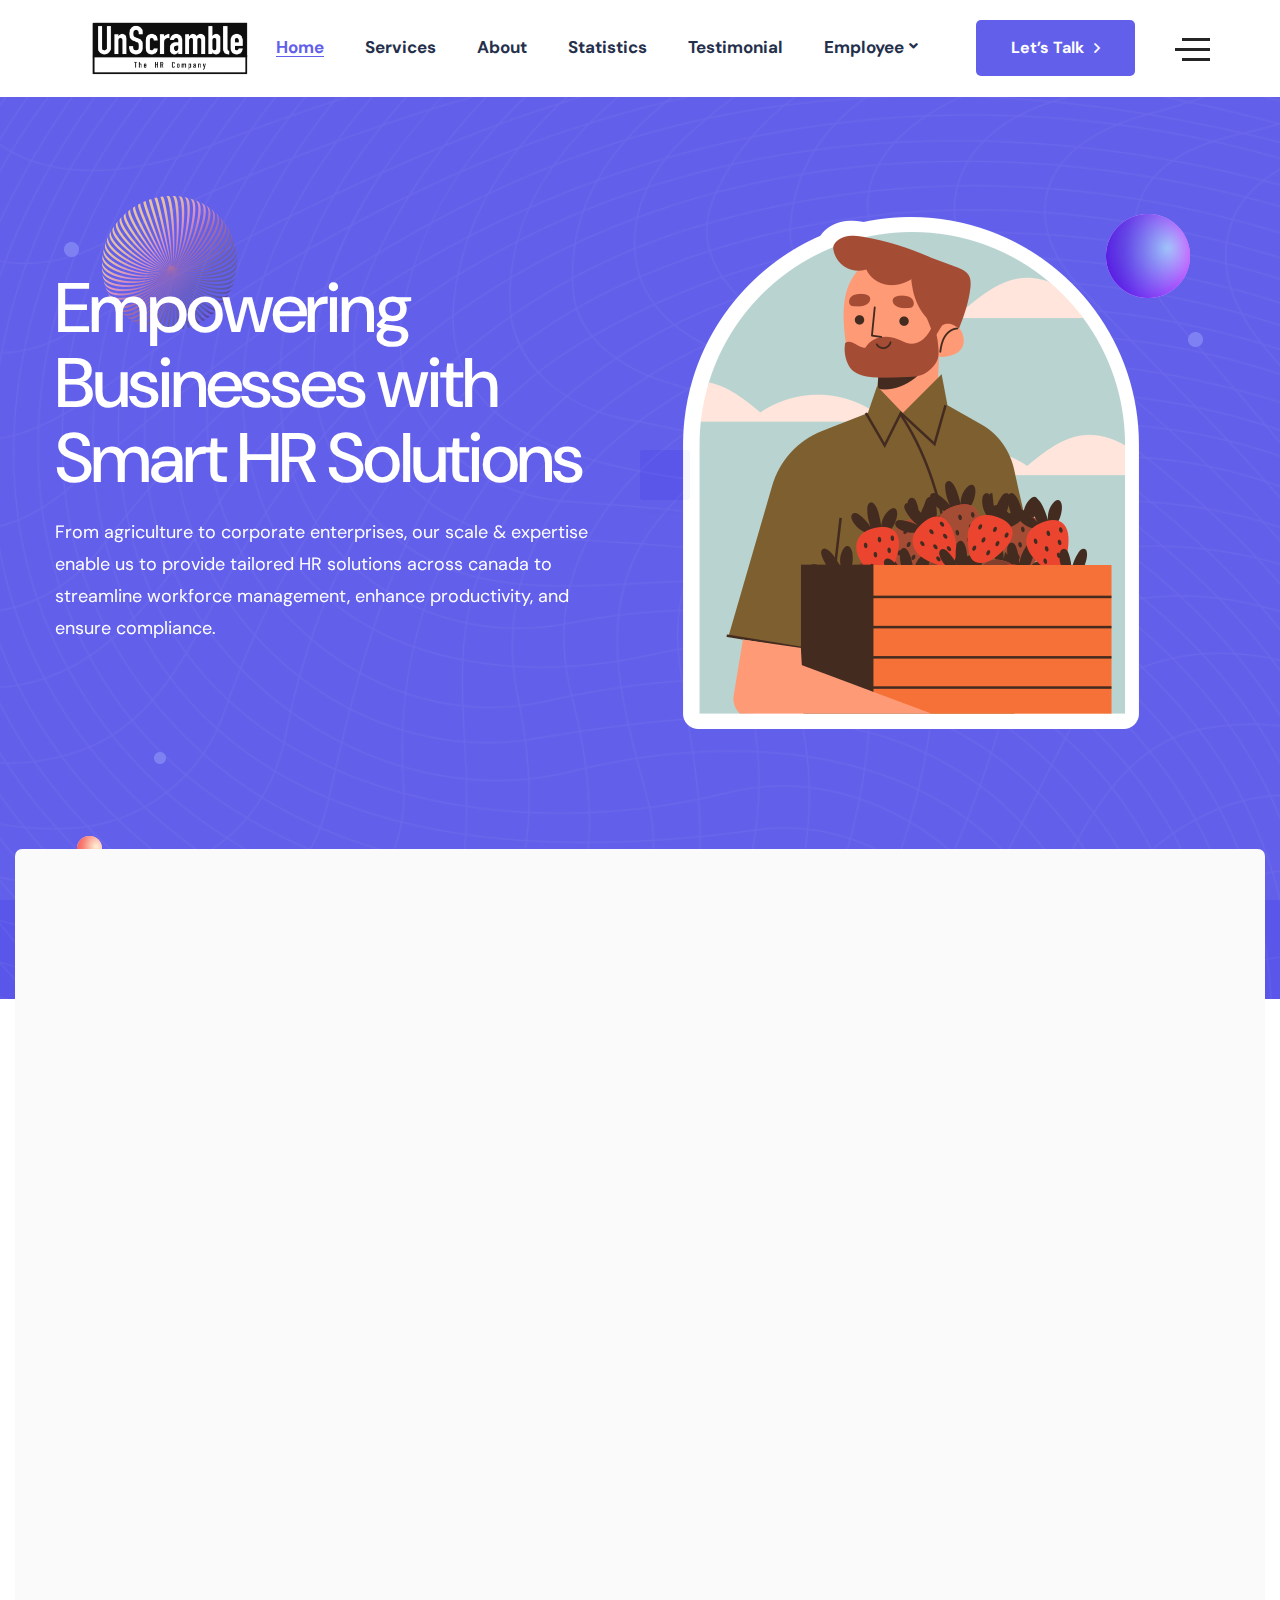
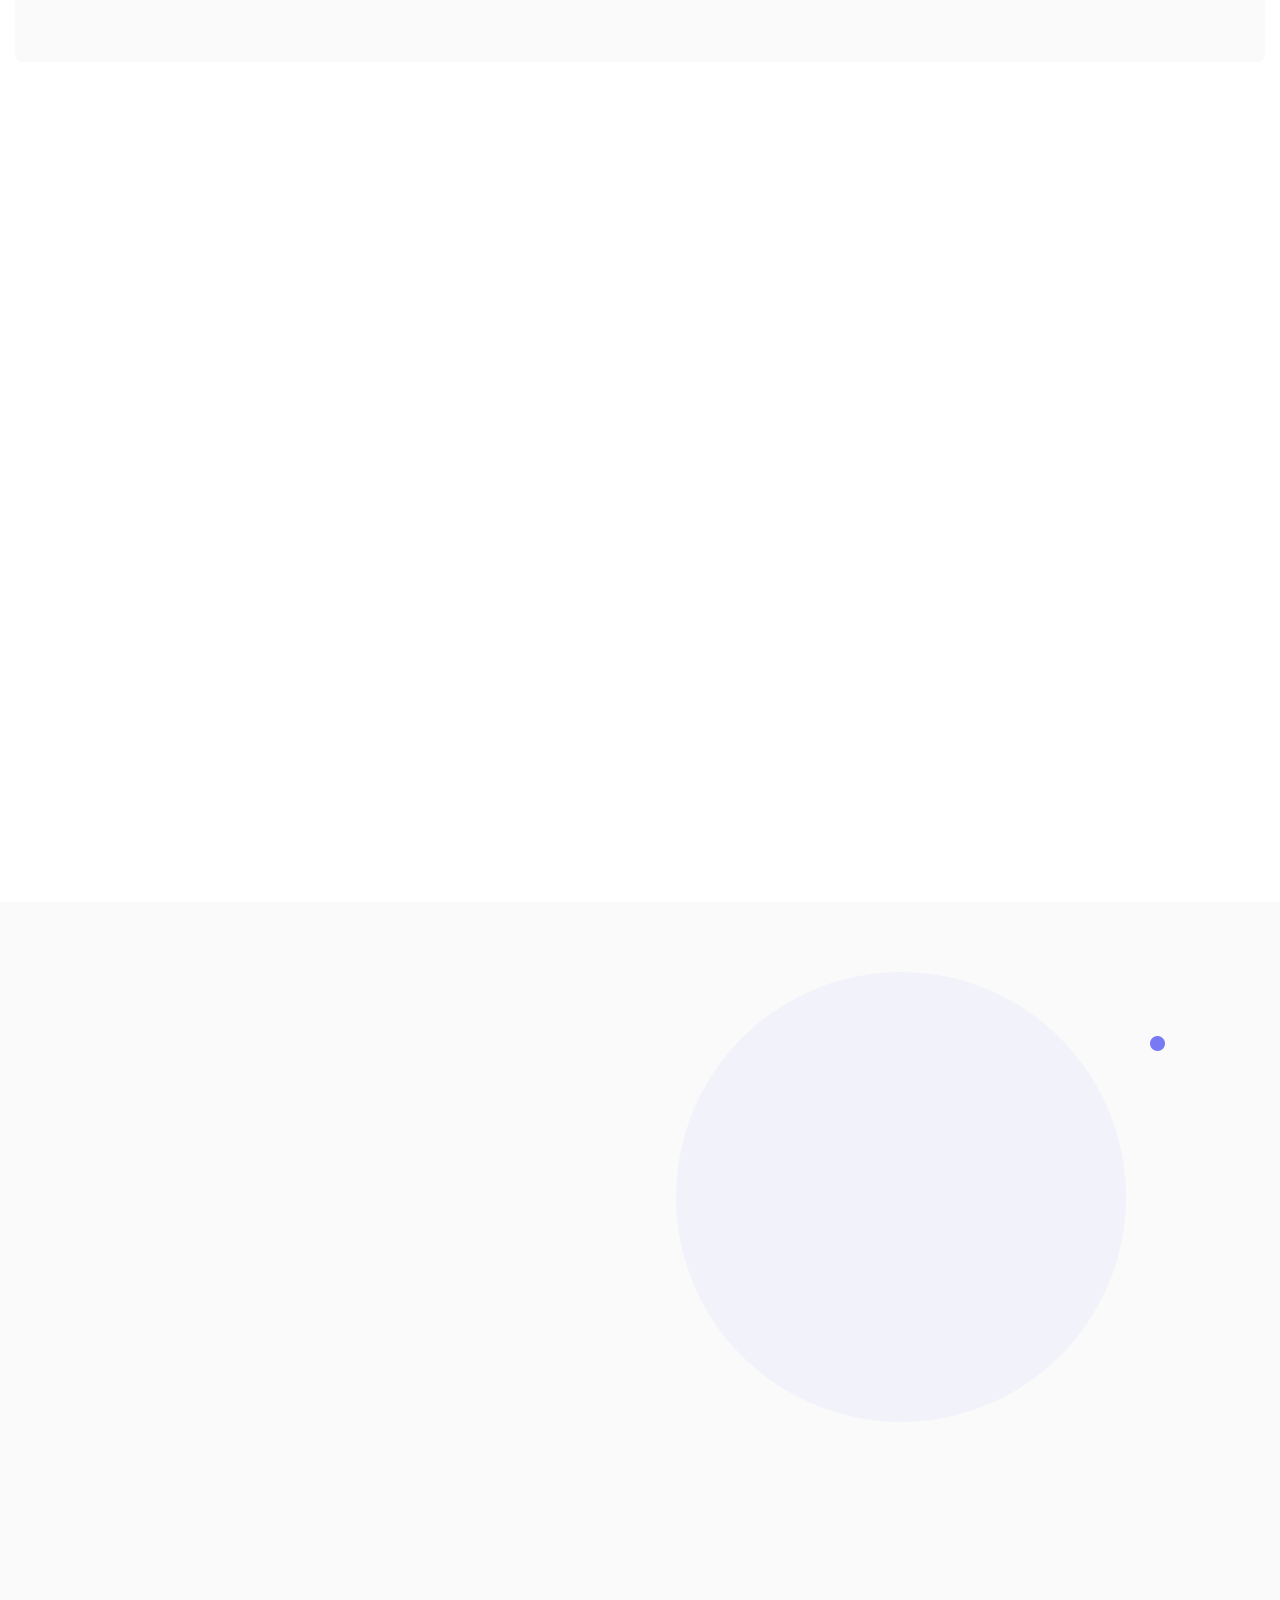
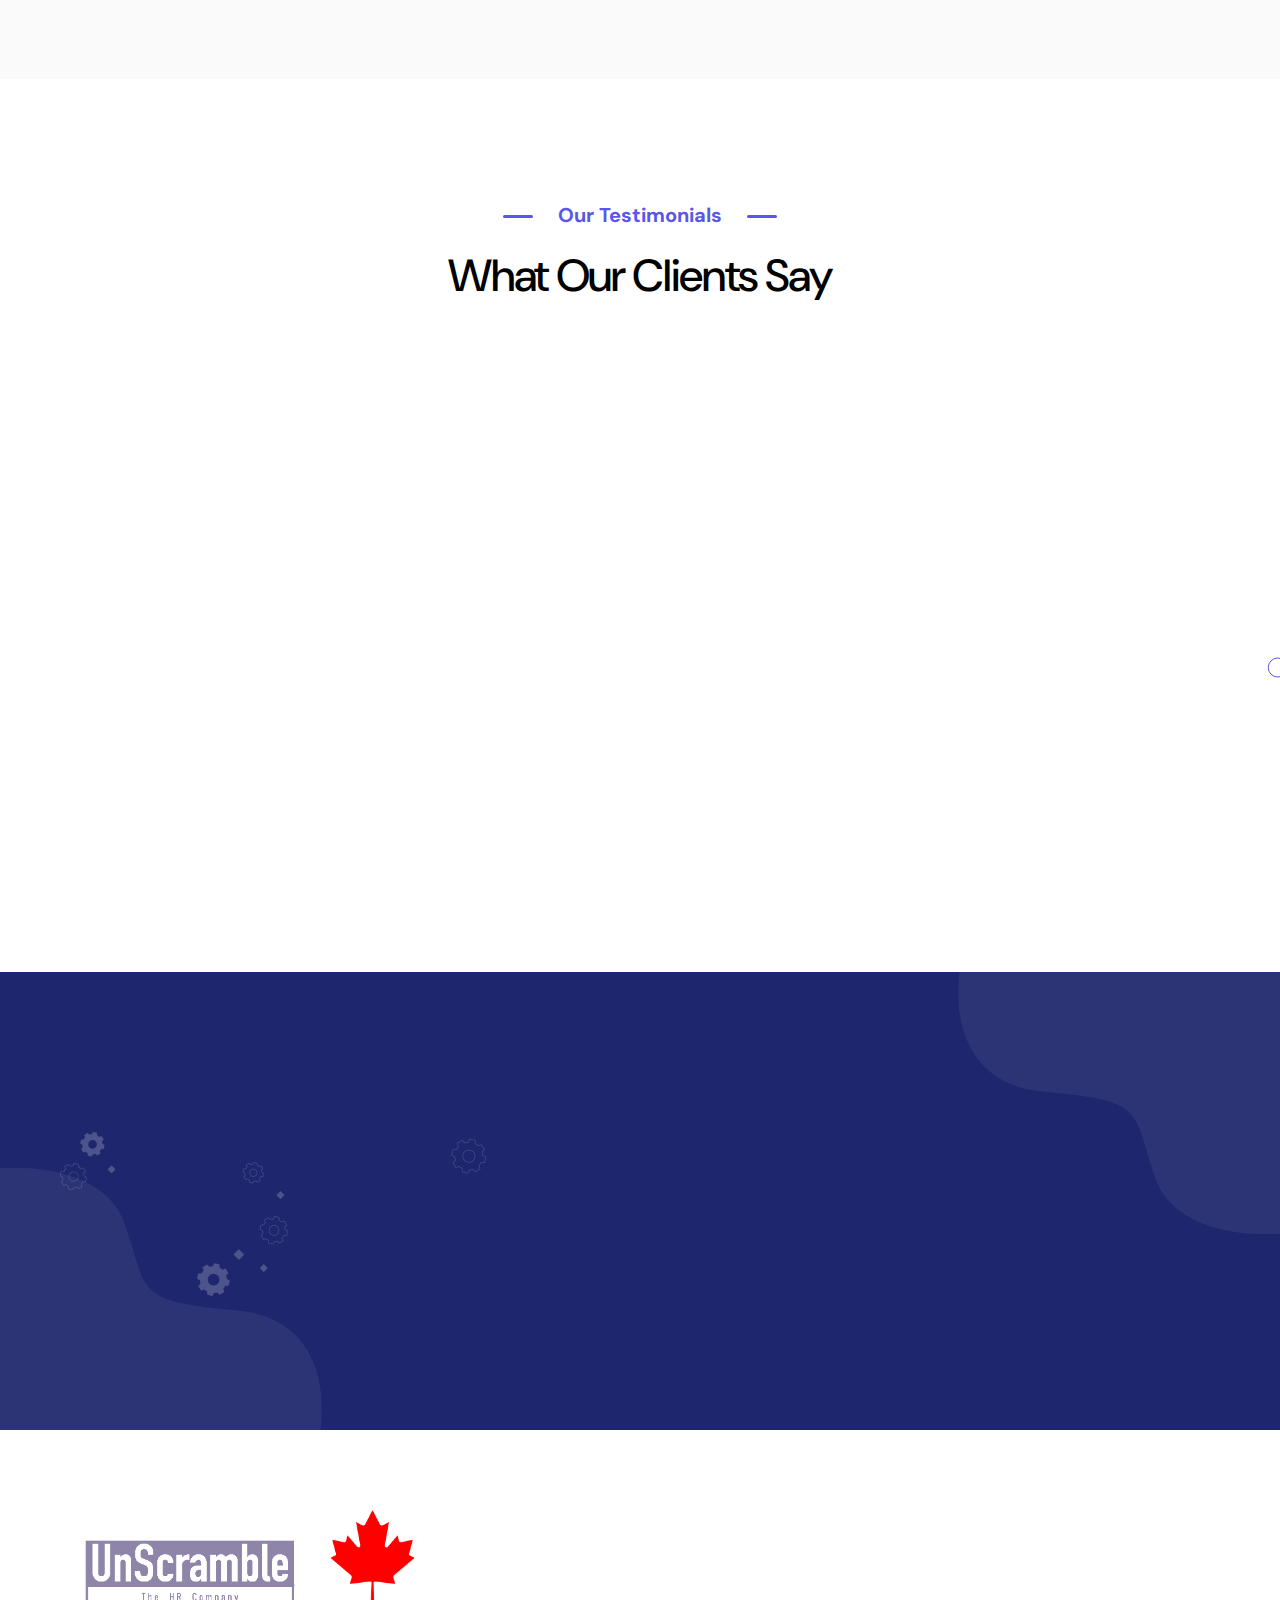
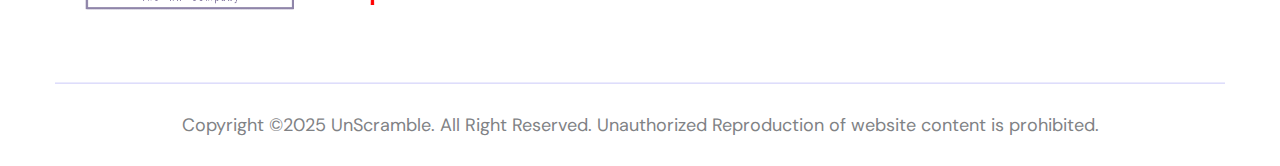
==== commit 0b12f9b9: "Update index.html" ====
--- a/index.html
+++ b/index.html
@@ -9,7 +9,7 @@
         <meta name="viewport" content="width=device-width, initial-scale=1, shrink-to-fit=no">
         <!--====== Title ======-->
 <!--         <title>UnScramble - The HR Company</title> -->
-        <title>UnScramble - The HR Company</title>
+        <title>UnScramble</title>
         <!--====== Favicon Icon ======-->
 <!--        <link rel="shortcut icon" href="../assets/images/logo/LOGO1.png" type="image/png">-->
     <link rel="apple-touch-icon" sizes="180x180" href="./assets/favicon/cjv_favicon/apple-touch-icon.png">
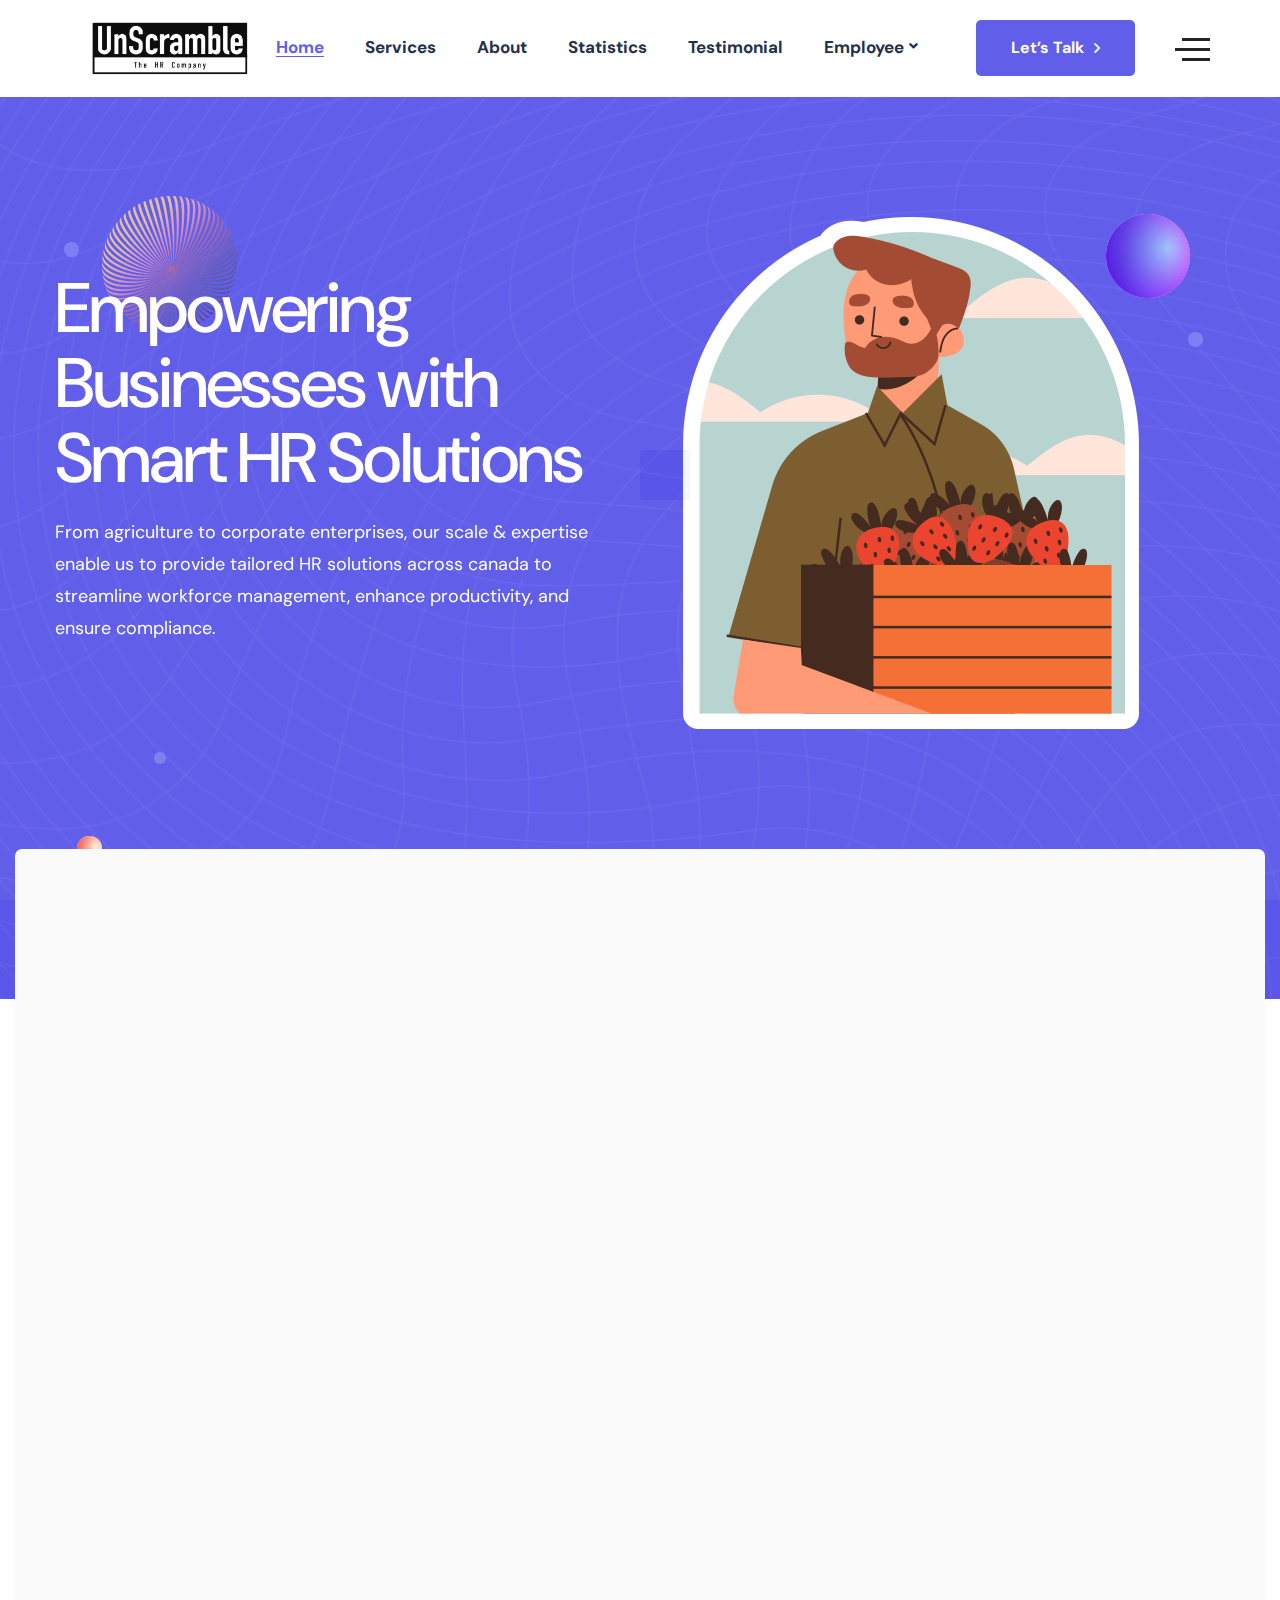
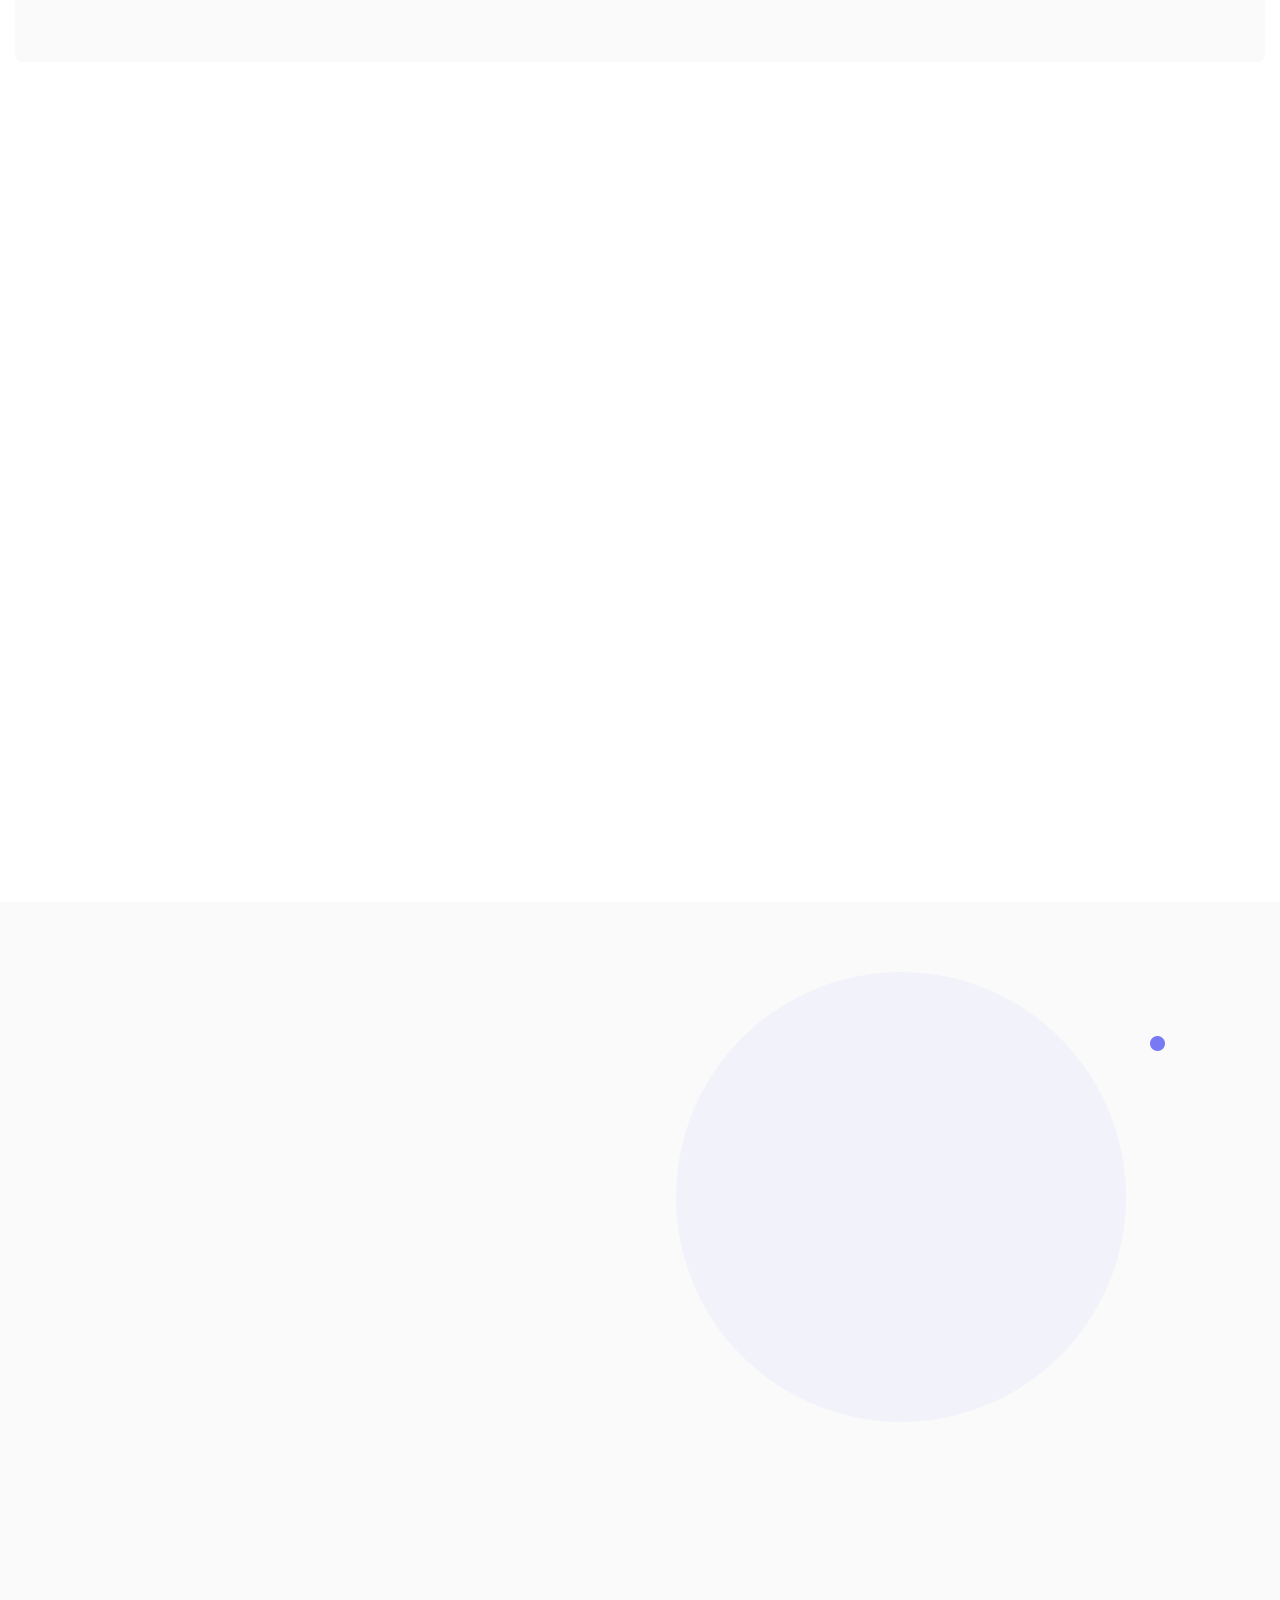
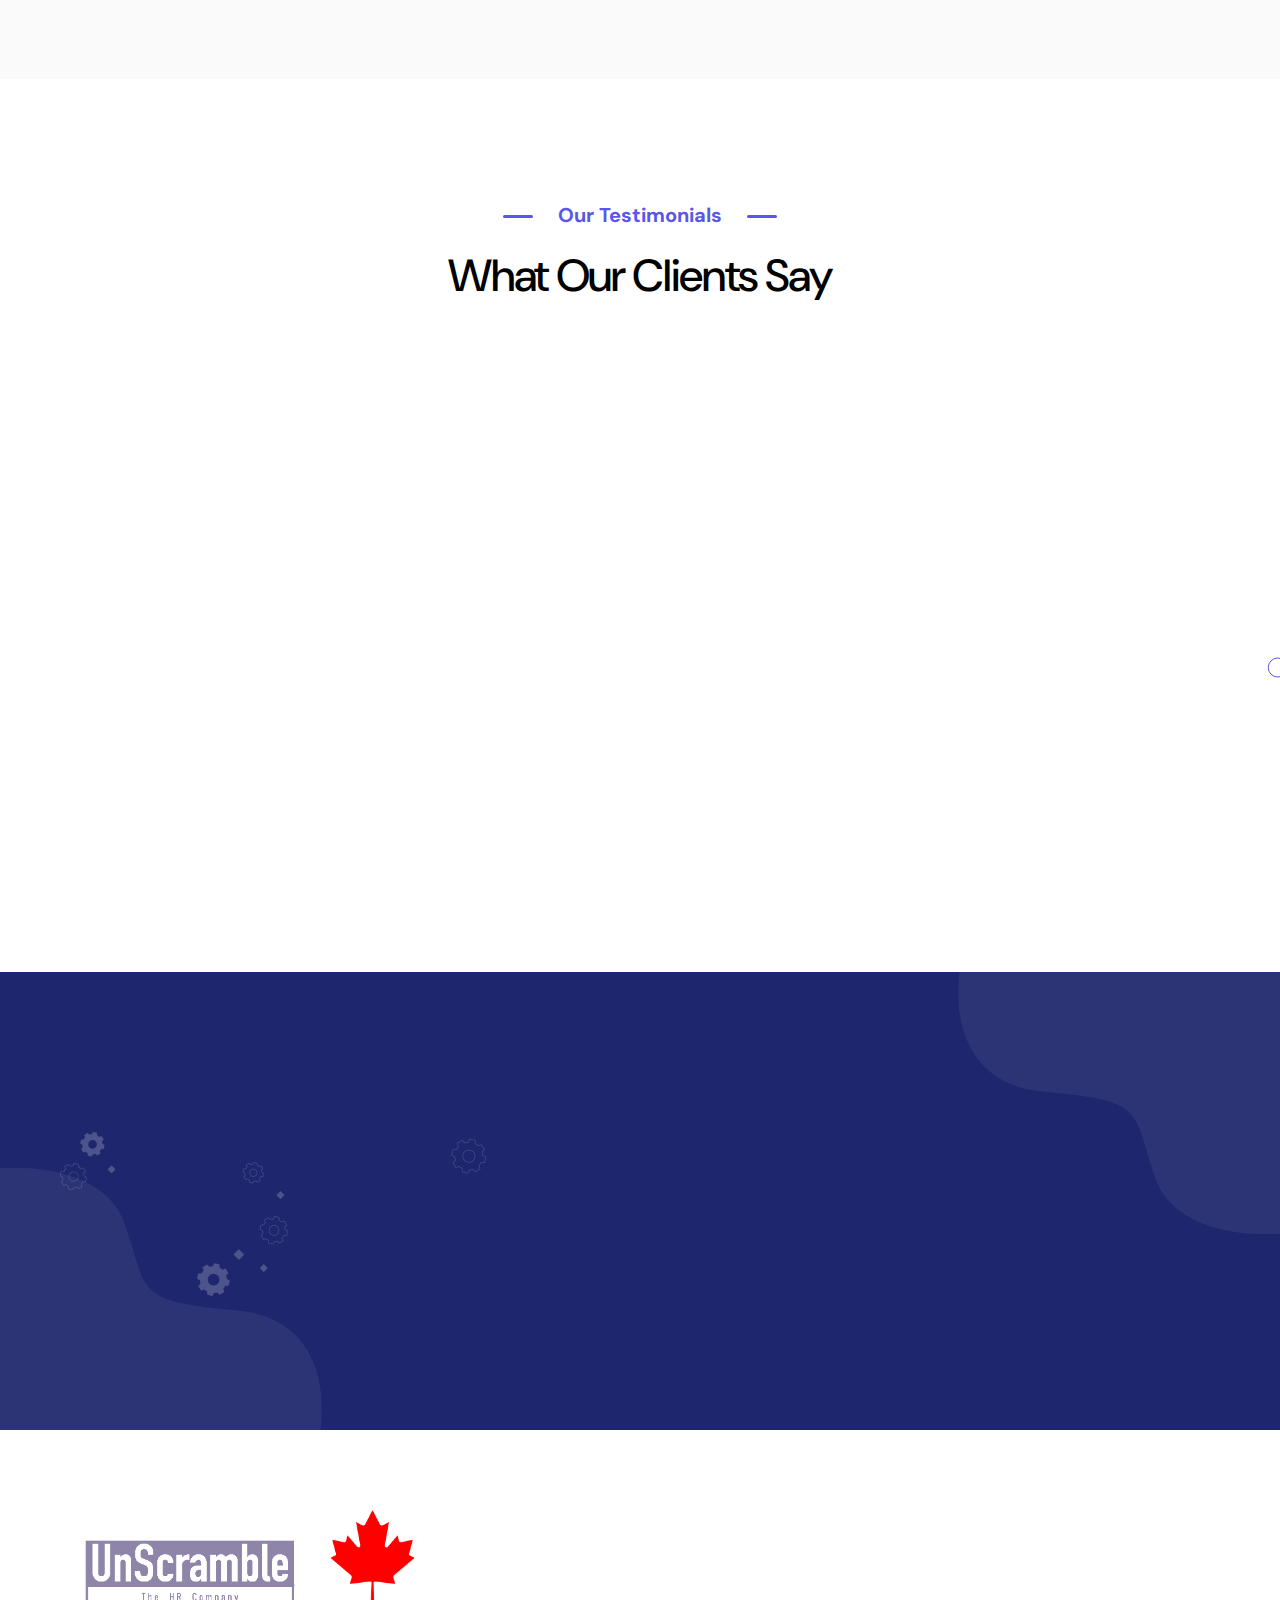
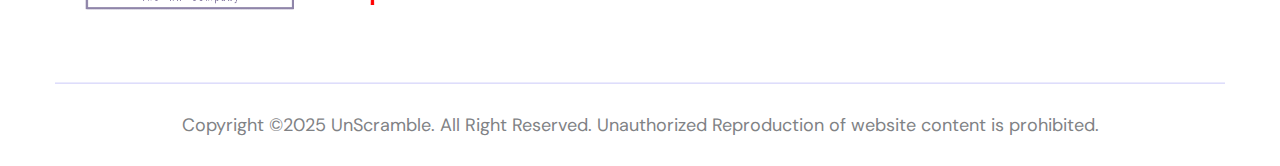
==== commit 979519fe: "Update index.html" ====
--- a/index.html
+++ b/index.html
@@ -234,7 +234,7 @@
                                 <span class="sub-title st-two">About UnScramble</span>
                                 <h2 class="font-45">We Provide Tailored HR Solutions for Every Business</h2>
                             </div>
-                            <p>At Unscrambled, we believe HR is the backbone of any successful organization. Whether you're running an agribusiness,
+                            <p>At UnScramble, we believe HR is the backbone of any successful organization. Whether you're running an agribusiness,
                                 a tech company, or a manufacturing firm, we provide customized HR solutions to help you manage talent, compliance, and operational efficiency.</p>
                             <div class="row">
                                 <div class="col-lg-4 col-md-4 col-sm-12">
